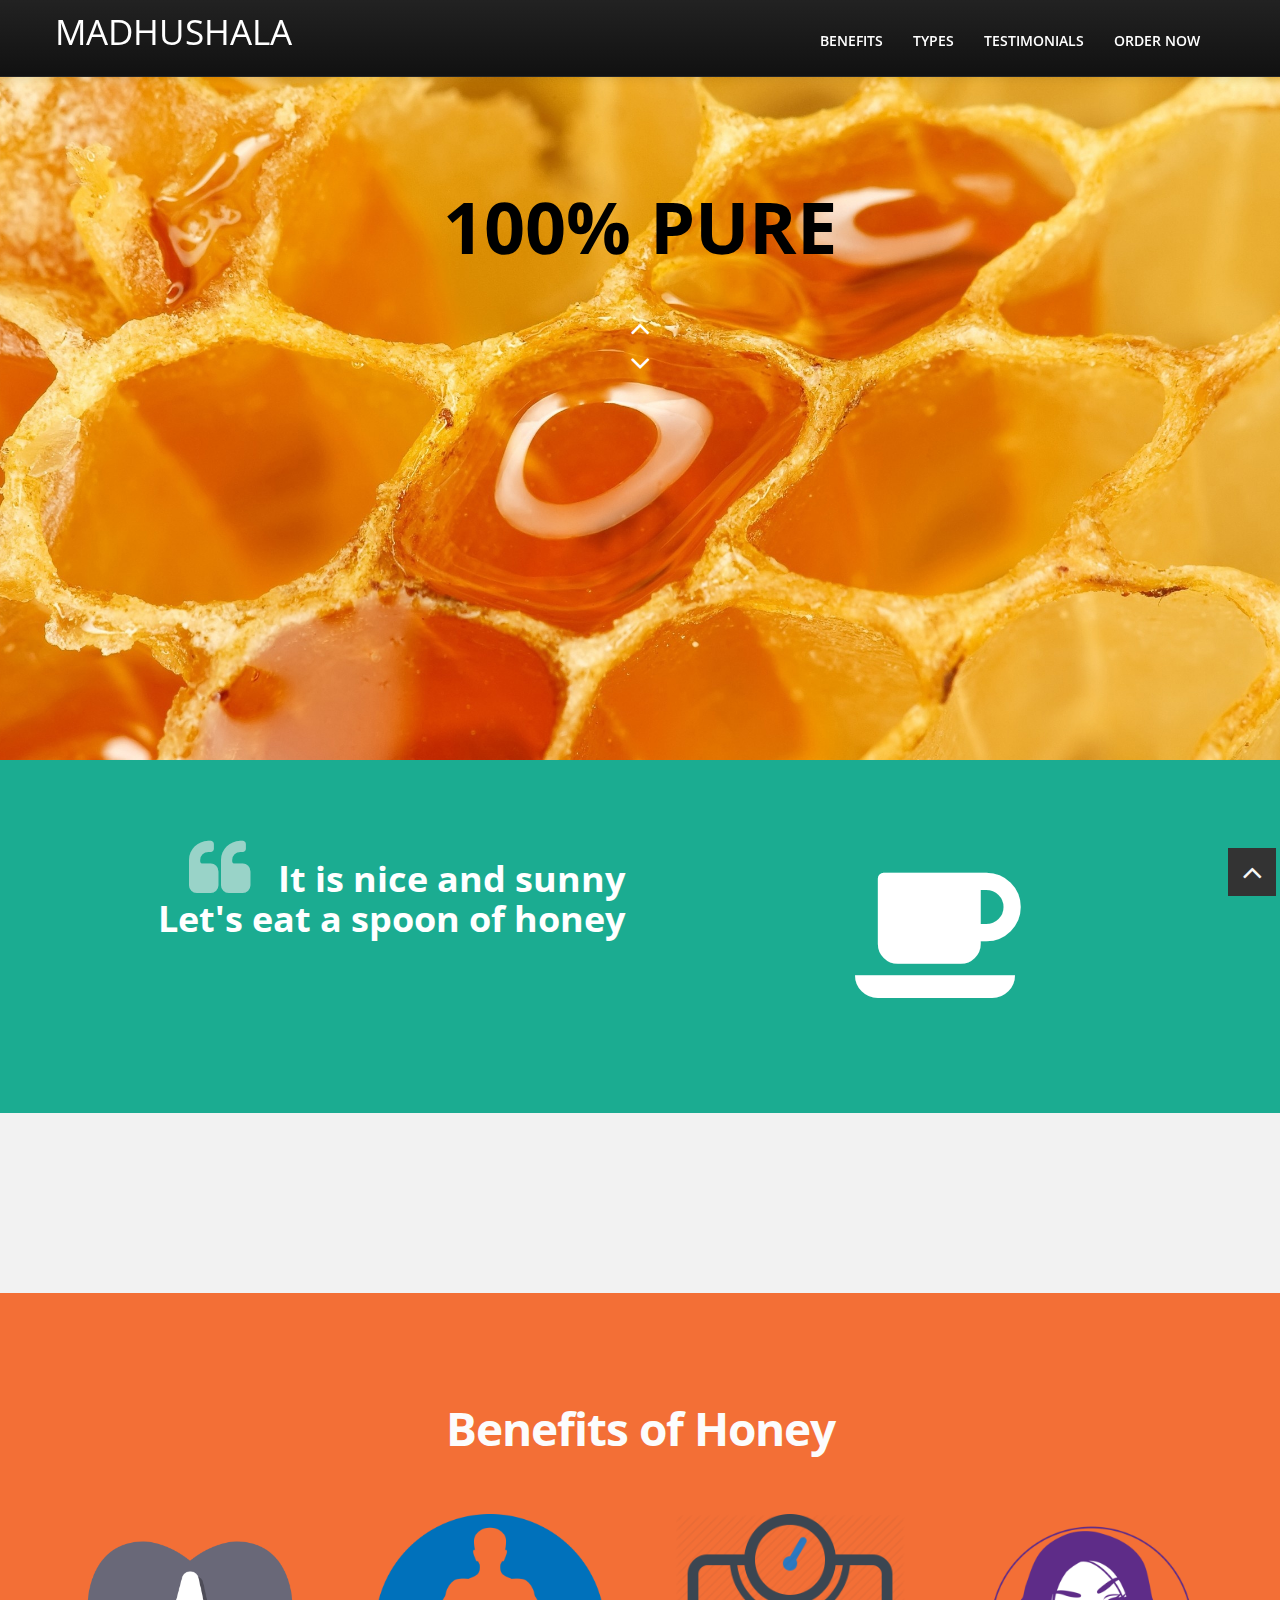
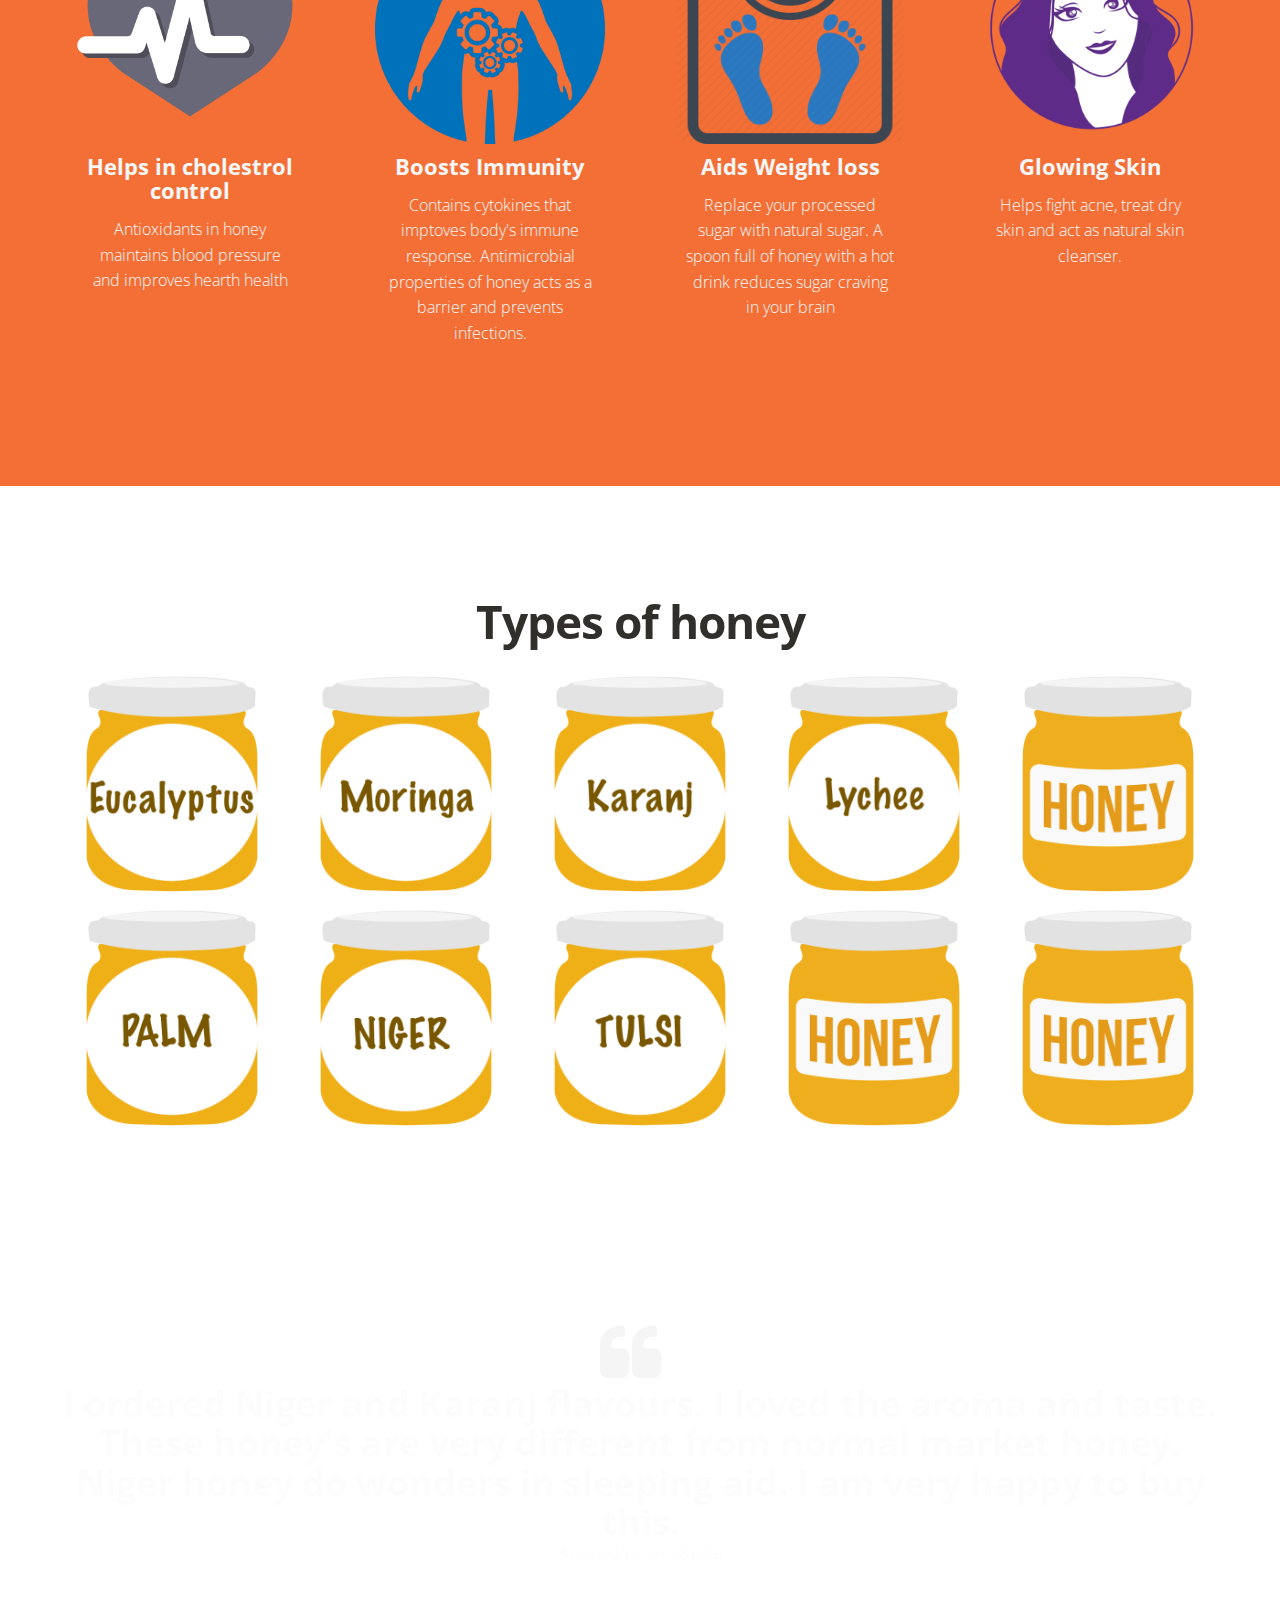
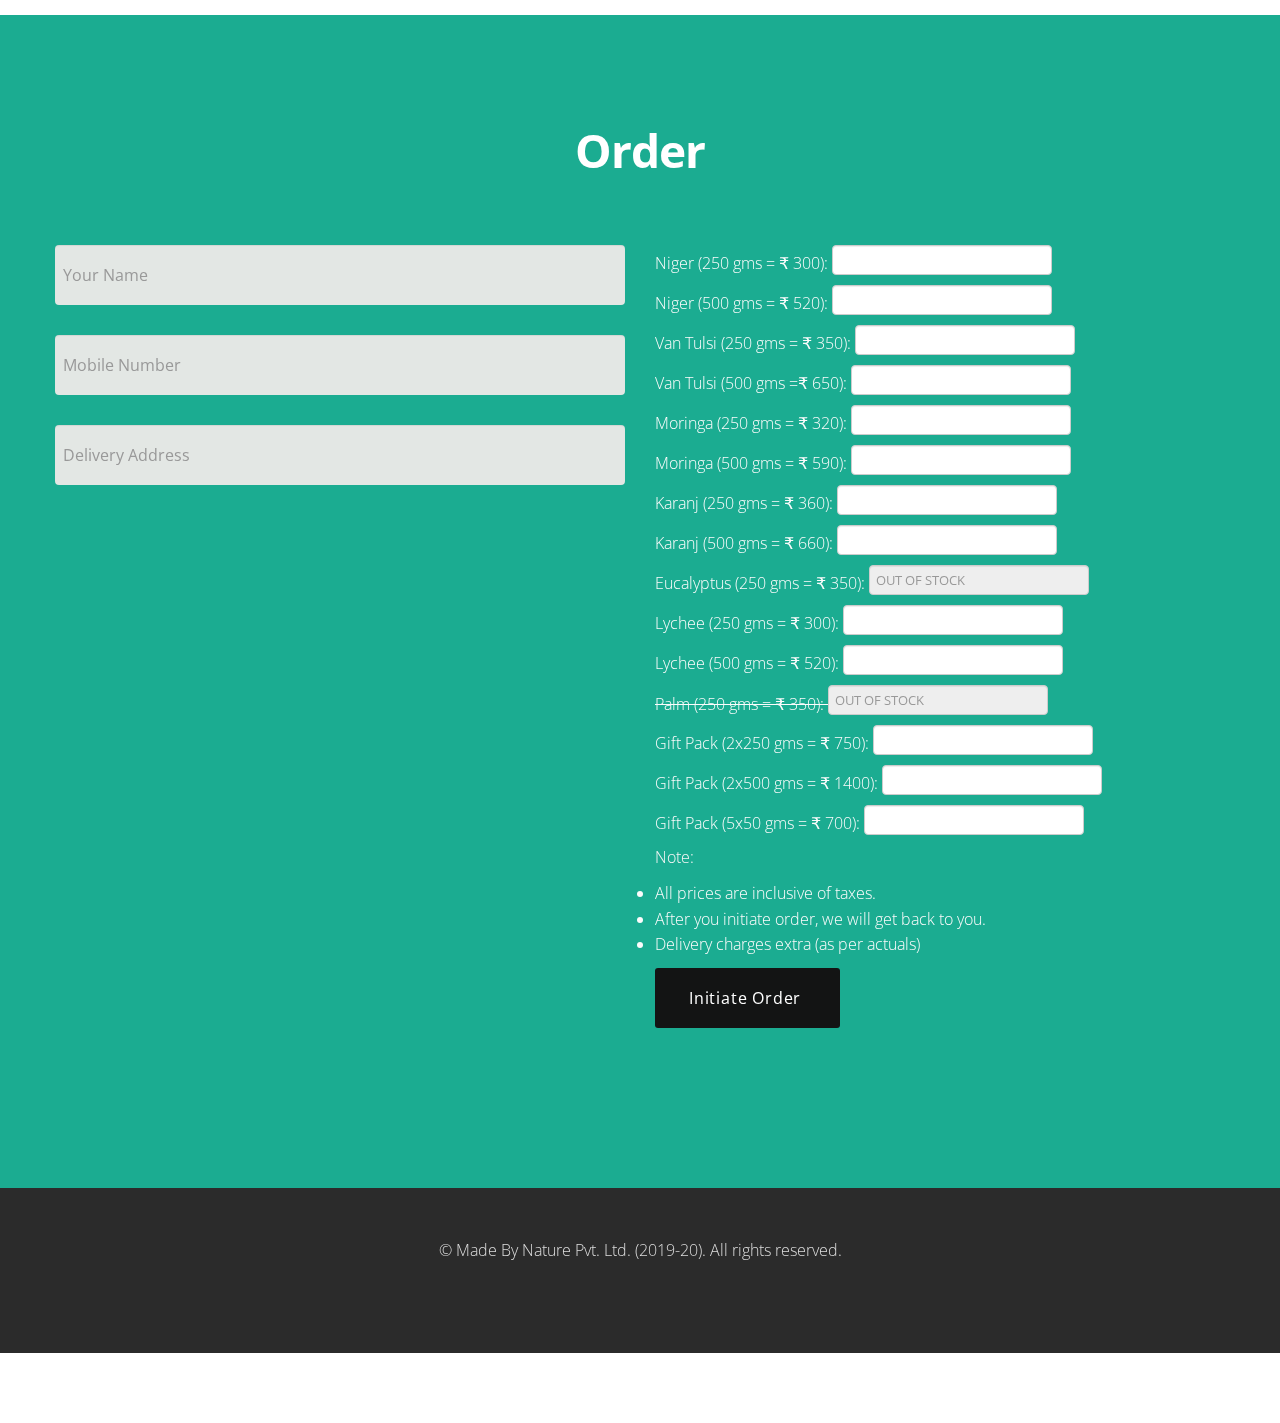
==== index.html @ 705b21b1 "Added some changes" ====
<!DOCTYPE HTML>
<html lang="en">

<head>
	<meta charset="utf-8">
	<title>Madhushala </title>
	<meta name="viewport" content="width=device-width, initial-scale=1.0">
	<meta name="description" content="">
	<meta name="author" content="">
	<link href="css/bootstrap-responsive.css" rel="stylesheet">
	<link href="css/style.css" rel="stylesheet">
	<link href="color/default.css" rel="stylesheet">
	<link rel="shortcut icon" href="img/favicon.ico">

</head>

<body>
	<!-- navbar -->
	<div class="navbar-wrapper">
		<div class="navbar navbar-inverse navbar-fixed-top">
			<div class="navbar-inner">
				<div class="container">
					<!-- Responsive navbar -->
					<a class="btn btn-navbar" data-toggle="collapse" data-target=".nav-collapse"><span class="icon-bar"></span><span class="icon-bar"></span><span class="icon-bar"></span>
				</a>
					<!-- <img src="/img/works/ecl.png"> -->
					<h1 class="brand"><a href="index.html">Madhushala</a></h1>
					<!-- navigation -->
					<nav class="pull-right nav-collapse collapse">
						<ul id="menu-main" class="nav">
							<li><a title="team" href="#about">Benefits</a></li>
							<li><a title="services" href="#works">Types </a></li>
							<li><a title="works" href="#testimonials">Testimonials</a></li>
							<li><a title="blog" href="#contact">Order Now</a></li>
							<!-- <li><a title="contact" href="#contact">Contact Us</a></li> -->
							<!-- <li><a href="page.html">Page</a></li> -->
						</ul>
					</nav>
				</div>
			</div>
		</div>
	</div>
	<!-- Header area -->
	<div id="header-wrapper" class="header-slider">
		<header class="clearfix">
			<div class="logo">
				<!-- <img src="img/favicon.ico" height="100" width="100" alt="" /> -->
			</div>
			<div class="container">
				<div class="row">
					<div class="span12">
						<div id="main-flexslider" class="flexslider">
							<ul class="slides">
								<li>
									<p class="home-slide-content" >
									<strong>100% Pure</strong></100>
									</p>
								</li>
								<li>
									<p class="home-slide-content">
										<strong> antibiotic   </strong>
									</p>
								</li>
								<li>
									<p class="home-slide-content">
										<strong>
										Raw and super Healthy
										</strong>
									</p>
								</li>
							</ul>
						</div>
						<!-- end slider -->
					</div>
				</div>
			</div>
		</header>
	</div>
	<!-- spacer section -->
	<section class="spacer green">
		<div class="container">
			<div class="row">
				<div class="span6 alignright flyLeft">
					<blockquote class="large">
						It is nice and sunny<br>  Let's eat a spoon of honey 
					</blockquote>
				</div>
				<div class="span6 aligncenter flyRight">
					<i class="icon-coffee icon-10x"></i>
				</div>
			</div>
		</div>
	</section>
	<!-- end spacer section -->
	<!-- section: team -->
	<section id="about" class="section">
		<div class="container">
			
			
			
			<!-- <h4>Who We Are</h4>
			<div class="row">
				<div class="span4 offset1">
					<div>
						<h2>We live with <strong>creativity</strong></h2>
						<p>
							Li Europan lingues es membres del sam familie. Lor separat existentie es un myth. Por scientie, musica, sport etc, litot Europa usa li sam vocabular. Li lingues differe solmen in li grammatica, li pronunciation e li plu commun vocabules. Omnicos directe
							al desirabilite de un nov lingua franca: On refusa continuar payar custosi traductores.
						</p>
					</div>
				</div>
				<div class="span6">
					<div class="aligncenter">
						<img src="img/icons/creativity.png" alt="" />
					</div>
				</div>
			</div>

 -->






			<!-- <div class="row">
				<div class="span2 offset1 flyIn">
					<div class="people">
						<img class="team-thumb img-circle" src="img/team/img-1.jpg" alt="" />
						<h3>John Doe</h3>
						<p>
							Art director
						</p>
					</div>
				</div>
				<div class="span2 flyIn">
					<div class="people">
						<img class="team-thumb img-circle" src="img/team/img-2.jpg" alt="" />
						<h3>Mike Doe</h3>
						<p>
							Web developer
						</p>
					</div>
				</div>
				<div class="span2 flyIn">
					<div class="people">
						<img class="team-thumb img-circle" src="img/team/img-3.jpg" alt="" />
						<h3>Neil Doe</h3>
						<p>
							Web designer
						</p>
					</div>
				</div>
				<div class="span2 flyIn">
					<div class="people">
						<img class="team-thumb img-circle" src="img/team/img-4.jpg" alt="" />
						<h3>Mark Joe</h3>
						<p>
							UI designer
						</p>
					</div>
				</div>
				<div class="span2 flyIn">
					<div class="people">
						<img class="team-thumb img-circle" src="img/team/img-5.jpg" alt="" />
						<h3>Stephen B</h3>
						<p>
							Digital imaging
						</p>
					</div>
				</div>
			</div>
		</div> -->



		<!-- /.container -->
	</section>




	<!-- end section: team 
	<!-- section: services -->
	<section id="services" class="section orange">
		<div class="container">
			<h4>Benefits of Honey </h4> 
			<div class="row">
				<div class="span3 animated-fast flyIn"> 
					<div class="service-box">
						<img src="img/icons/laptop.png" alt="" />
						<h2>Helps in cholestrol control </h2>
						<p>
							Antioxidants in honey maintains blood pressure and improves hearth health
						</p>
					</div>
				</div>
				<div class="span3 animated flyIn">
					<div class="service-box">
						<img src="img/icons/lab.png" alt="" />
						<h2>Boosts Immunity </h2>
						<p>
							Contains cytokines that imptoves body's immune response. 
							Antimicrobial properties of honey acts as a barrier and prevents infections.
							
						</p>
					</div>
				</div>
				<div class="span3 animated-fast flyIn">
					<div class="service-box">
						<img src="img/icons/camera.png" alt="" />
						<h2>Aids Weight loss </h2>
						<p>
							Replace your processed sugar with natural sugar. A spoon full of honey with 
							a hot drink reduces sugar craving in your brain
						</p>
					</div>
				</div>
				<div class="span3 animated-slow flyIn">
					<div class="service-box">
						<img src="img/icons/basket.png" alt="" />
						<h2>Glowing Skin </h2>
						<p>
							Helps fight acne, treat dry skin and act as natural skin cleanser.
						
						</p>
					</div>
				</div>
			</div>
		</div>
	</section> 


	<!-- end section: services -->
	<!-- section: works -->
	
	
	
	
	<section id="works" class="section">
		<div class="container clearfix">
			<h4>Types of honey </h4>
			<!-- portfolio filter -->
			<!-- <div class="row">
				<div id="filters" class="span12">
					<ul class="clearfix">
						<li>
							<a href="#" data-filter="*" class="active">
								<h5>All</h5>
							</a>
						</li>
						<li>
							<a href="#" data-filter=".web">
								<h5>Web</h5>
							</a>
						</li>
						<li>
							<a href="#" data-filter=".print">
								<h5>Print</h5>
							</a>
						</li>
						<li>
							<a href="#" data-filter=".design">
								<h5>Design</h5>
							</a>
						</li>
						<li>
							<a href="#" data-filter=".photography">
								<h5>Photography</h5>
							</a>
						</li>
					</ul>
				</div> -->
				<!-- END PORTFOLIO FILTERING -->
			<!-- </div> -->
			
			
			
			
			
			
			<div class="row">
				<div class="span12">
					<div id="portfolio-wrap">
						<!-- portfolio item -->
						<div class="portfolio-item grid print photography">
							<div class="portfolio">
								<a href="img/works/eucalyptus.jpg" data-pretty="prettyPhoto[gallery1]" class="portfolio-image">
						<img src="img/works/ecl.png" alt="" />
						<div class="portfolio-overlay">
							<div class="thumb-info">
								<h5>Eucalyptus <br>250 gms = &#x20B9; 350<br> 500 gms = &#x20B9; 640</h5>
								<i class="icon-plus icon-2x"></i>
							</div>
						</div>
						</a>
							</div>
						</div>
						<!-- end portfolio item -->
						<!-- portfolio item -->
						<div class="portfolio-item grid print design web">
							<div class="portfolio">
								<a href="img/works/moringa.jpg" data-pretty="prettyPhoto[gallery1]" class="portfolio-image">
						<img src="img/works/mor.png" alt="" />
						<div class="portfolio-overlay">
							<div class="thumb-info">
								<h5>Moringa<br>(Drumstick)<br>250 gms = &#x20B9; 320<br> 500 gms = &#x20B9; 590</h5>
								<i class="icon-plus icon-2x"></i>
							</div>
						</div>
						</a>
							</div>
						</div>
						<!-- end portfolio item -->
						<!-- portfolio item -->
						<div class="portfolio-item grid print design">
							<div class="portfolio">
								<a href="img/works/karanj.jpg" data-pretty="prettyPhoto[gallery1]" class="portfolio-images">
						<img src="img/works/karanj.png" alt="" />
						<div class="portfolio-overlay">
							<div class="thumb-info">
								<h5>Karanj<br>(Wild Flower)<br>250 gms = &#x20B9; 360<br> 500 gms = &#x20B9; 660</h5>
								<i class="icon-plus icon-2x"></i>
							</div>
						</div>
						</a>
							</div>
						</div>
						<!-- end portfolio item -->
						<!-- portfolio item -->
						<div class="portfolio-item grid photography web">
							<div class="portfolio">
								<a href="img/works/lyche.png" data-pretty="prettyPhoto[gallery1]" class="portfolio-image">
						<img src="img/works/lyche.png" alt="" />
						<div class="portfolio-overlay">
							<div class="thumb-info">
								<h5>Lychee<br>250 gms = &#x20B9; 300<br> 500 gms = &#x20B9; 520</h5>
								<i class="icon-plus icon-2x"></i>
							</div>
						</div>
						</a>
							</div>
						</div>
						<!-- end portfolio item -->
						<!-- portfolio item -->
						<div class="portfolio-item grid photography web">
							<div class="portfolio">
								<a href="img/works/10.jpg" data-pretty="prettyPhoto[gallery1]" class="portfolio-image">
						<img src="img/works/10.jpg" alt="" />
						<div class="portfolio-overlay">
							<div class="thumb-info">
								<h5>2x250 gms <br/> Gift pack <br>&#x20B9; 750</h5>
								<i class="icon-plus icon-2x"></i>
							</div>
						</div>
						</a>
							</div>
						</div>
						<!-- end portfolio item -->
						<!-- portfolio item -->
						<div class="portfolio-item grid photography web">
							<div class="portfolio">
								<a href="img/works/palm.jpg" data-pretty="prettyPhoto[gallery1]" class="portfolio-image">
						<img src="img/works/palm.png" alt=""  height="200" width="300"/>
						<div class="portfolio-overlay">
							<div class="thumb-info">
								<h5>Palm<br>250 gms = &#x20B9; 350<br> 500 gms = &#x20B9; 650</h5>
								<i class="icon-plus icon-2x"></i>
							</div>
						</div>
						</a>
							</div>
						</div>
						<!-- end portfolio item -->
						<!-- portfolio item -->
						<div class="portfolio-item grid photography web">
							<div class="portfolio">
								<a href="img/works/niger.jpg" data-pretty="prettyPhoto[gallery1]" class="portfolio-image">
						<img src="img/works/niger.png" alt="" />
						<div class="portfolio-overlay">
							<div class="thumb-info">
								<h5>Niger <br>250 gms = &#x20B9; 300<br> 500 gms = &#x20B9; 520</h5>
								<i class="icon-plus icon-2x"></i>
							</div>
						</div>
						</a>
							</div>
						</div>
						<!-- end portfolio item -->
						<!-- portfolio item -->
						<div class="portfolio-item grid photography">
							<div class="portfolio">
								<a href="img/works/tulsi.png" data-pretty="prettyPhoto[gallery1]" class="portfolio-image">
						<img src="img/works/tulsi.png" alt="" />
						<div class="portfolio-overlay">
							<div class="thumb-info">
								<h5>Van Tulsi<br>250 gms = &#x20B9; 350<br> 500 gms = &#x20B9; 650</h5>
								<i class="icon-plus icon-2x"></i>
							</div>
						</div>
						</a>
							</div>
						</div>
						
						<!-- end portfolio item -->
						<!-- portfolio item -->
						<div class="portfolio-item grid photography web">
							<div class="portfolio">
								<a href="img/works/10.jpg" data-pretty="prettyPhoto[gallery1]" class="portfolio-image">
						<img src="img/works/10.jpg" alt="" />
						<div class="portfolio-overlay">
							<div class="thumb-info">
								<h5>2x500 gms <br/> Gift pack<br>250 gms = &#x20B9; 1400</h5>
								<i class="icon-plus icon-2x"></i>
							</div>
						</div>
						</a>
							</div>
						</div>





						<!-- end portfolio item -->
						<!-- portfolio item -->
						<div class="portfolio-item grid design web">
							<div class="portfolio">
								<a href="img/works/10.jpg" data-pretty="prettyPhoto[gallery1]" class="portfolio-image">
						<img src="img/works/10.jpg" alt="" />
						<div class="portfolio-overlay">
							<div class="thumb-info">
								<h5>5x50 gms <br/> Gift pack<br>250 gms = &#x20B9; 700</h5>
								<i class="icon-plus icon-2x"></i>
							</div>
						</div>
						</a>
							</div>
						</div>
						<!-- end portfolio item -->
					</div>
				</div>
			</div>
		</div>
	</section>
	<!-- spacer section -->
	
	<section class="spacer bg3">
		<section id="testimonials">
		<div class="container">
			<div class="row">
				<div class="span12 aligncenter flyLeft">
					<blockquote class="large">
						<p class="home-slide-content"></p>
						I ordered Niger and Karanj flavours. I loved the aroma and taste. These honey's are very different from normal market honey. Niger honey do wonders in sleeping aid. I am very happy to buy this.
						<p class="home-slide-content">
						Anuradha Sengupta
						</p>
					</blockquote>
					
				</div>
				<div class="span12 aligncenter flyRight">
					<!-- <i class="icon-rocket icon-10x"></i> -->
				</div>
			</div>
		</div>
	</section>
	<!-- end spacer section -->
	<!-- section: blog -->








	<!-- <section id="blog" class="section">
		<div class="container">
			<h4>Our Blog</h4> -->
			<!-- Three columns -->
			<!-- <div class="row">
				<div class="span3">
					<div class="home-post">
						<div class="post-image">
							<img class="max-img" src="img/blog/img1.jpg" alt="" />
						</div>
						<div class="post-meta">
							<i class="icon-file icon-2x"></i>
							<span class="date">June 19, 2013</span>
							<span class="tags"><a href="#">Design</a>, <a href="#">Blog</a></span>
						</div>
						<div class="entry-content">
							<h5><strong><a href="#">New design trends</a></strong></h5>
							<p>
								Lorem Ipsum is simply dummy text of the printing and typesetting industry. &hellip;
							</p>
							<a href="#" class="more">Read more</a>
						</div>
					</div>
				</div>
				<div class="span3">
					<div class="home-post">
						<div class="post-image">
							<img class="max-img" src="img/blog/img2.jpg" alt="" />
						</div>
						<div class="post-meta">
							<i class="icon-file icon-2x"></i>
							<span class="date">June 19, 2013</span>
							<span class="tags"><a href="#">Design</a>, <a href="#">News</a></span>
						</div>
						<div class="entry-content">
							<h5><strong><a href="#">Retro is great</a></strong></h5>
							<p>
								Lorem Ipsum is simply dummy text of the printing and typesetting industry. &hellip;
							</p>
							<a href="#" class="more">Read more</a>
						</div>
					</div>
				</div>
				<div class="span3">
					<div class="home-post">
						<div class="post-image">
							<img class="max-img" src="img/blog/img3.jpg" alt="" />
						</div>
						<div class="post-meta">
							<i class="icon-file icon-2x"></i>
							<span class="date">June 22, 2013</span>
							<span class="tags"><a href="#">Design</a>, <a href="#">Tips</a></span>
						</div>
						<div class="entry-content">
							<h5><strong><a href="#">Isometric mockup</a></strong></h5>
							<p>
								Lorem Ipsum is simply dummy text of the printing and typesetting industry. &hellip;
							</p>
							<a href="#" class="more">Read more</a>
						</div>
					</div>
				</div>
				<div class="span3">
					<div class="home-post">
						<div class="post-image">
							<img class="max-img" src="img/blog/img4.jpg" alt="" />
						</div>
						<div class="post-meta">
							<i class="icon-file icon-2x"></i>
							<span class="date">June 27, 2013</span>
							<span class="tags"><a href="#">News</a>, <a href="#">Tutorial</a></span>
						</div>
						<div class="entry-content">
							<h5><strong><a href="#">Free icon set</a></strong></h5>
							<p>
								Lorem Ipsum is simply dummy text of the printing and typesetting industry. &hellip;
							</p>
							<a href="#" class="more">Read more</a>
						</div>
					</div>
				</div>
			</div>
			<div class="blankdivider30"></div>
			<div class="aligncenter">
				<a href="#" class="btn btn-large btn-theme">More blog post</a>
			</div>
		</div>
	</section>
 -->













	
	<!-- end spacer section -->
	<!-- section: contact -->
	<section id="contact" class="section green">
		<div class="container">
			<h4>Order   </h4>
			<p>
				
			</p>
			<div class="blankdivider30">
			</div>
			<div class="row">
				<div class="span12">
					<div class="cform" id="contact-form">
						<div id="sendmessage">Your message has been sent. Thank you!</div>
						<div id="errormessage"></div>
						<form action="/thanks.html" method="post" data-netlify="true" class="contactForm ">
							<div class="row">
								<div class="span6">
									<div class="field your-name form-group">
										<input type="text" name="name" class="form-control" id="name" placeholder="Your Name" data-rule="minlen:4" data-msg="Please enter at least 4 chars" />
										<div class="validation"></div>
									</div>
									<div class="field your-email form-group">
										<input type="text" class="form-control" name="mobile" id="mobile" placeholder="Mobile Number" data-rule="number" data-msg="Please enter a valid  phone number" maxlength="10" minlength="10"/>
										<div class="validation"></div>
									</div>
									<div class="field subject form-group">
										<input type="text" class="form-control" name="address" id="subject" placeholder="Delivery Address " data-rule="minlen:4" data-msg="Please enter at least 8 chars of subject" />
										<!-- <input type="number" max="3" min="0" value="0" width="10px" height="10px"> -->
										<div class="validation"></div>
									</div>
								</div>


								<div class="span6">
									<div class="field message form-group">
											Niger (250 gms = &#x20B9; 300): <input type="number" size="4" name="Niger 300 Grams " min="1" max="5"> &nbsp;&nbsp;&nbsp;&nbsp; 
											
											<br>
											Niger (500 gms = &#x20B9; 520): <input type="number" size="4" min="1" max="5" name="Niger 500 Grams">
											<br>
											Van Tulsi (250 gms = &#x20B9; 350): <input type="number" size="4" min="1" max="5" name="Tulsi 250 Gram"> &nbsp;&nbsp;&nbsp;&nbsp; 
											<br>
											Van Tulsi (500 gms =&#x20B9; 650): <input type="number" size="4" min="1" max="5" name="Tulsi 500 Gram ">
											<br>
											Moringa (250 gms = &#x20B9; 320): <input type="number" size="4" min="1" max="5" name="Moringa 250 Gram "> &nbsp;&nbsp;&nbsp;&nbsp; 
											<br>
											Moringa (500 gms = &#x20B9; 590): <input type="number" size="4" min="1" max="5" name="Moringa 500 grams ">
											<br>
											Karanj (250 gms = &#x20B9; 360): <input type="number" size="4" min="1" max="5" name="Karanj 250 grams"> &nbsp;&nbsp;&nbsp;&nbsp; 
											<br>
											Karanj (500 gms = &#x20B9; 660): <input type="number" size="4" min="1" max="5" name="Karanj 500 Grams ">
											<br>
											Eucalyptus (250 gms = &#x20B9; 350): <input type="number" size="4"disabled placeholder="OUT OF STOCK" min="1" max="5>   &nbsp;&nbsp;&nbsp;&nbsp; 
											<br>
											Eucalyptus (500 gms = &#x20B9; 650): <input type="number" size="4" min="1" max="5" name="Eucalyptus 500 grams">
											<br>
											Lychee (250 gms = &#x20B9; 300): <input type="number" size="4"min="1" max="5" name="Lychee 250 grams "> &nbsp;&nbsp;&nbsp;&nbsp; 
											<br>
											Lychee (500 gms = &#x20B9; 520): <input type="number" size="4"min="1" max="5" name="Lychee 500 Grams ">
											<br>
											<s>Palm (250 gms = &#x20B9; 350): <input type="number" size="4" disabled placeholder="OUT OF STOCK" min="1" max="5> &nbsp;&nbsp;&nbsp;&nbsp; 
											<br>
											Palm (500 gms = &#x20B9; 650): <input type="number" size="4" disabled placeholder="OUT OF STOCK" min="1" max="5> </s>
											<br>
											Mustard (250 gms = &#x20B9; 300): <input type="number" size="4" disabled placeholder="OUT OF STOCK" min="1" max="5> &nbsp;&nbsp;&nbsp;&nbsp; 
											<br>
											Mustard (500 gms = &#x20B9; 520): <input type="number" size="4" min="1" max="5" disabled placeholder="OUT OF STOCK"> </s>
											<br>
											Gift Pack (2x250 gms = &#x20B9; 750): <input type="number" size="4" min="1" max="5" name="GIFT PACK 250 X 2 "> &nbsp;&nbsp;&nbsp;&nbsp; 
											<br>
											Gift Pack (2x500 gms =  &#x20B9; 1400): <input type="number" size="4"
											min="1" max="5" name="Gift pack 2*500">
											<br>
											Gift Pack (5x50 gms = &#x20B9; 700): <input type="number" size="4" min="1" max="5" name="gift Pack 5 X 50"> 
											
										<!-- <textarea classform-control" name="message" rows="5" data-rule="required" data-msg="Please write something for us" placeholder="Message"></textarea> -->
										<!-- <div class="validation"></div> -->
									</div> 


									<P>Note: <br/><li>All prices are inclusive of taxes.</li>
									<li>After you initiate order, we will get back to you.</li>
									<li>Delivery charges extra (as per actuals)</li> </P>
									<input type="submit" value="Initiate Order " class="btn btn-theme pull-left"> 
								<!-- </div> -->
							<!-- </div> -->
						</form>
					<!-- </div> -->
				</div>
				<!-- ./span12 -->
			</div>
		</div>
	</section>
	<footer>
		<div class="container">
			<div class="row">
				<div class="span6 offset3">
					<!-- <ul class="social-networks">
						<li><a href="#"><i class="icon-circled icon-bgdark icon-instagram icon-2x"></i></a></li>
						<li><a href="#"><i class="icon-circled icon-bgdark icon-twitter icon-2x"></i></a></li>
						<li><a href="#"><i class="icon-circled icon-bgdark icon-dribbble icon-2x"></i></a></li>
						<li><a href="#"><i class="icon-circled icon-bgdark icon-pinterest icon-2x"></i></a></li>
					</ul> -->
					<p class="copyright">
						&copy; Made By Nature Pvt. Ltd. (2019-20). All rights reserved.
						<div class="credits">
							<!--
                All the links in the footer should remain intact.
                You can delete the links only if you purchased the pro version.
                Licensing information: https://bootstrapmade.com/license/
                Purchase the pro version with working PHP/AJAX contact form: https://bootstrapmade.com/buy/?theme=Maxim
              -->
							<!-- Designed by <a href="https://bootstrapmade.com/">BootstrapMade</a> -->
						</div>
					</p>
				</div>
			</div>
		</div>
		<!-- ./container -->
	</footer>
	<a href="#" class="scrollup"><i class="icon-angle-up icon-square icon-bgdark icon-2x"></i></a>
	<script src="js/jquery.js"></script>
	<script src="js/jquery.scrollTo.js"></script>
	<script src="js/jquery.nav.js"></script>
	<script src="js/jquery.localScroll.js"></script>
	<script src="js/bootstrap.js"></script>
	<script src="js/jquery.prettyPhoto.js"></script>
	<script src="js/isotope.js"></script>
	<script src="js/jquery.flexslider.js"></script>
	<script src="js/inview.js"></script>
	<script src="js/animate.js"></script>
	<script src="js/custom.js"></script>
	<script src="contactform/contactform.js"></script>

</body>

</html>
---- css/style.css ----
/*
    Theme Name: Maxim
    Theme URL: https://bootstrapmade.com/maxim-free-onepage-bootstrap-theme/
    Author: BootstrapMade.com
    Author URL: https://bootstrapmade.com
*/

/*
===========================
CONTENTS:

01 General
02 Typography
03 Non-semantic
04 Navbar
05 Page sections
06 Footer
07 Icons
08 Buttons
09 Media queries 
===========================
*/
/* Import css */
/* Google font */
@import url('https://fonts.googleapis.com/css?family=Open+Sans:300,400,600,700');
/* bootstrap */
@import url('bootstrap.css');
/* bootstrap responsive */
@import url('bootstrap-responsive.css');
/* prettyPhoto */
@import url('prettyPhoto.css');
/* flexslider */
@import url('flexslider.css');

/* font awesome */
@import url('font-awesome.css');
/* overwrite */
@import url('overwrite.css');
/* animation */
@import url('animate.css');



/* =========================================================
01. General
============================================================ */

div, article, section, header, footer, nav, li {
	position:relative;
}
.group:after {
	display:block;
	height:0;
	clear:both;
	content:".";
	visibility:hidden; /* For clearing */
}
body {
	background:#fff;
	color: #444;
	font-size: 16px;
	font-weight:300;
	font-family:'Open Sans', Arial, sans-serif;
}

body {
    padding-top: 60px; /* 60px to make the container go all the way to the bottom of the topbar */
}

::-moz-selection {
	color:#333;
}
::selection {
	color:#333;
}

/* scroll to top */
.scrollup{
    position:fixed;
	width:32px;
	height:32px;
    bottom:20px;
    right:20px;
}

a.scrollup {
	outline:0;
	text-decoration:none;
}

a.scrollup:hover,a.scrollup:active,a.scrollup:focus {
	opacity:1;
	text-decoration:none;
	-webkit-transition: all 400ms ease-out 0s;	
	   -moz-transition: all 400ms ease-out 0s;
		 -o-transition: all 400ms ease-out 0s;
		    transition: all 400ms ease-out 0s;
}
a.scrollup i:hover {
	text-decoration:none;
}

.blankdivider10 {
	height: 10px;
	display: block;
}

.blankdivider20 {
	height: 20px;
	display: block;
}
.blankdivider30 {
	height: 30px;
	display: block;
}

.row {
	margin-bottom:30px;
}

.row .row{
	margin-bottom:30px;
}

.row.nomargin {
	margin-bottom:0;
}


/*---------- forms ----------*/

input[type=text], input[type=submit], textarea {
	width: 100%;
	padding: 0.5em;
	font-size: 1em;
	margin-bottom: 1.5em;
	box-sizing: border-box;
	-moz-box-sizing: border-box;
	-webkit-box-sizing: border-box;
}


/* input[type=number ]{
	width: 100%;
	padding: 0.5em;
	font-size: 1em;
	margin-bottom: 1.5em;
	box-sizing: border-box;
	-moz-box-sizing: border-box;
	-webkit-box-sizing: border-box;
	
} */





input, button, select, textarea {
	font-family:'Open Sans', Arial, sans-serif;
}
/* =========================================================
02. Typography
============================================================ */

p {
	line-height: 1.6em;
	margin: 0 0 10px 0;
}

blockquote {
	font-size:18px;
	border:none;
	padding:0;
}

blockquote.large {
	font-size:36px;
	font-weight:700;
	line-height:1.1em;
}
blockquote.large:before {
	font-size:64px;
	font-family: FontAwesome;
	content: "\f10d";
	margin-right:20px;
}

blockquote cite 						{ display:block; font-size:12px;}
blockquote cite:before 					{ content:"\2014 \0020"; }
blockquote cite a,
blockquote cite a:visited,
blockquote cite a:visited 				{ color:#555; }

ul, ol {
	font-size: 1em; /* 16px */
	line-height: 1.5; /* 24px */
	margin: 0 0 1.5em 0;
}
body, input, textarea {
}

a {
  color: #454545;
  text-decoration: none;
}

a:hover, a:active {
	text-decoration: underline;
}
h1, h2, h3, h4, h5, h6 {
	font-weight: 400;
	color: #312f2b;
	line-height:1.1em;
	font-family:'Open Sans', Arial, sans-serif;
}
h1 {
	font-size: 36px;
	margin-bottom:20px;
}
h2 {
	font-size: 30px;
	margin-bottom:20px;
}
h3 {
	font-size: 26px;
	margin-bottom:20px;
}
h4 {
	font-size: 22px;
	margin-bottom:20px;
}
h5 {
	font-size: 18px;
	margin-bottom:15px;
}
h6 {
	font-size: 16px;
	margin-bottom:10px;
}
strong {
	font-weight:700;
	font-family: 'Open Sans', sans-serif;
	color: black;
}
small {
	font-size: 0.75em; /* 12px */
	line-height: 2; /* 24px */
	margin-top: 2em;
	margin-bottom: 0em;
}
em {
	font-style: normal;
	font-family: 'Open Sans';
}
.muted {
	color: #A5A5A2;
}
.impressed {
	text-shadow:
 -1px -1px 0 rgba(0, 0, 0, 0.5), /* shadow */  1px 1px 0 rgba(255, 255, 255, 0.9); /* highlight */
}

h2.pagetitle {
	color:#fff;
	font-size:46px;
}

/* =========================================================
03. Misc
============================================================ */

.hide-text {
	text-indent: 100%;
	white-space: nowrap;
	overflow: hidden;
	font-size: 1em;
}
.alignright {
	text-align: right;
}
.alignleft {
	text-align: left;
}
.aligncenter {
	text-align: center;
}
.medium {
	font-weight: normal;
}

/* =========================================================
04. Navigation
============================================================ */

.navbar-fixed-top .container {
/* Uncomment to make nav expand full width */
 /*	width: auto; */
}
.navbar .brand {
	margin-left:0;
	padding: 0;
	margin-top: 1.05em;
}
.navbar .brand a {
	padding: 0;
	color: #fff;
	font-size: 1.75em;
	margin-left: 0;
	font-weight: 400;
	text-transform:uppercase;
}
.navbar .brand a:hover {
	text-decoration: none;
 transition: color .15s linear;
 -webkit-transition: color .15s linear;
 -moz-transition: color .15s linear;
}
.navbar .brand a:focus {
	outline: none;
}
.navbar-inner {
	min-height: 4.75em;
}
.navbar-inverse .navbar-inner {
	background-repeat: repeat;
	background-color: #0b333f;
}
.navbar-wrapper {
	overflow:hidden;
}
#menu-main {
	margin-top: 1.125em;
}
ul#menu-main > li > a {
	font-weight: 600;
	color: #fff;
	font-size:14px;
	text-transform:uppercase;
}
ul#menu-main > li > a:hover {
	padding: 9px 15px;
	border-radius: 3px;
	-webkit-border-radius: 3px;
	-moz-border-radius: 3px;
}
ul#menu-main > li > a:focus {
	outline:0;
}

.navbar-inverse .brand, .navbar-inverse .nav > li > a {
	text-shadow: none;
}


/* =========================================================
05. Page sections
============================================================ */

/* === section header === */

#header-wrapper {
	width: 100%;
	min-height: 600px;
	margin-top: -60px;
	padding-top:160px;
	text-align:center;
}


#header-wrapper h1 {
	color: #FFFFFF;
	font-size: 4em;
	font-weight: 400;
	margin: 1em 0;
}
#header-wrapper h2 {
	color: #fff;
	font-family: 'Open Sans', sans serif;
	font-size: 2em;
	font-weight: normal;
	margin: 0.5em 0;
	text-shadow: 1px 1px 1px #333333;
}

header .logo {
	text-align:center;
	margin-bottom:30px;
}

/* --- Header slider --- */
#header-wrapper.header-slider {
	background: #444 url(../img/bg/bg-1.jpg) no-repeat center center fixed;
	-webkit-background-size: cover;
	-moz-background-size: cover;
	-o-background-size: cover;
	background-size: cover;
}

#main-flexslider ul.slides li p {
	font-size: 72px;
	text-transform: uppercase;
	position: relative;
	margin-bottom: 0px;
	text-align: center;
	line-height: 1;
	color:#fff;
}
#main-flexslider.flexslider {
		margin:0;
		background:none;
		border:none;
	-webkit-border-radius: 0;
	-moz-border-radius: 0;
	-o-border-radius: 0;
	border-radius: 0;
	box-shadow: none;
	-webkit-box-shadow: none;
	-moz-box-shadow: none;
	-o-box-shadow: none;
}



/* --- Header subscribe form --- */

#header-wrapper input[type=text] {
	background: rgba(227, 231, 228, 1);
	font-family: 'Open Sans', sans serif;
	font-size: 1.3125em;
	border: 0;
	text-align: center;
	vertical-align: middle;
	margin-bottom:0 !important;
}
#header-wrapper input[type=text]:focus {
	background: #43413e;
	color: #eff1ef;
	transition: background 0.25 ease-in;
	-moz-transition: background 0.25 ease-in;
	-webkit-transition: background 0.25 ease-in;
}
#header-wrapper input[type=text] {
	height: 2.9em;
	width:50%;
}
#header-wrapper input[type=submit] {
	color: #fff;
	width: 185px;
	height: 2.9em;
	font-size: 1.3125em; /* 21px */
	padding:0.5em;
	letter-spacing: 0.05em;
	margin: 0;
	border: 0;
	text-transform: none;
	border-radius: 3px;
	-moz-border-radius: 3px;
	-webkit-border-radius: 3px;
}
#header-wrapper input[type=submit]:hover, #header-wrapper input[type=submit]:active {
	background: #43413e !important;
}


section.section {
	padding: 100px 0 80px;
}
section.section h4 {
	text-align: center;
	margin-bottom: 40px;
	font-size: 46px;
	font-weight: 700;
	letter-spacing: -1px;
}
section.inner {
	padding: 50px 0 50px;
}



.section.orange h4 ,.section.green h4{
	color: #fcfcfc;
}
.section.orange p,.section.green p {
	color: #f7f7f7;
}


/* === section spacer === */

section.spacer {
	padding:90px 0 70px;
	color:#fcfcfc;
}

.spacer.green,.section.green {
	background:#1bac91;
}

.spacer.green,.section.green h4 {
	color:#fff;
}

.spacer.yellow,.section.yellow  {
	background:#ffe873;
}
.spacer.orange,.section.orange {
	background:#f36f36;
}

section.spacer.bg2 {
	background: url(../img/bg/bg-2.jpg) 50% 0 no-repeat fixed;
	width:100%;
	height:auto;
	margin:0;	
}

section.spacer.bg3 {
	background: url(../img/bg/bg-3.jpg) 50% 0 no-repeat fixed;
	width:100%;
	height:auto;
	margin:0;	
}

section.spacer blockquote.large:before {
	color:#eee;
	opacity:0.6;
}

section.spacer blockquote cite {
	color:#555;
}



/* === section works === */

#works h4 {
	margin-bottom:20px;
}

#portfolio {
	padding-bottom: 0;
}
/* === portfolio filter === */

#filters {
	margin-bottom: 0px;
	text-align: center;
	display: block;
	float: none;
	z-index: 2;
	position: relative;
}
#filters ul {
	margin: 0 0 20px;
	list-style: none;
	padding: 0;
}
#filters ul li {
	display: inline-block;
}
#filters ul li a {
	display: block;
	float: left;
	padding: 2px 5px;
	color: inherit;
	margin-right: 5px;
	margin-bottom: 5px;
	font-weight: 600;
}
#filters ul li a:hover,#filters ul li a:focus {
	text-decoration:none;
	outline:0;
}
#filters ul li a h5 {
	font-size: 14px;
	padding: 5px 10px 5px;
	border: 2px solid #f2f2f2;
}

#filters ul li a:hover h5, #filters ul li a.active h5 {
	color:#fcfcfc;
}




/* === portfolio wrap - grid === */
#portfolio-wrap {
	position: relative;
	padding: 0;
	width: 100.1%;
	margin: 0 auto;
	display: block;
}
#portfolio-wrap .grid {
	margin: 0;
	overflow: hidden;
	line-height: 0;
	width: 20%;
	border:0;
	padding: 0;
}
.portfolio-item.current {
	z-index: 101;
}
.portfolio-item {
	padding: 0;
	position: relative;
	overflow: hidden;
}
.portfolio-item .portfolio-image {
	overflow: hidden;
	display: block;
	position: relative;
}
.portfolio-item .portfolio-image img {
	width: 100%;
	height: auto;
}
.portfolio .portfolio-overlay {
	width: 100%;
	height: 100%;
	top: 0;
	left: 0;
	position: absolute;
	display: block;
	z-index: 4;
	opacity: 0;
	-moz-opacity: 0;
	filter: alpha(opacity=0);
	-webkit-transition: all 0.3s ease-in-out;
	-moz-transition: all 0.3s ease-in-out;
	-o-transition: all 0.3s ease-in-out;
	-ms-transition: all 0.3s ease-in-out;
	transition: all 0.3s ease-in-out;
}
.portfolio > a, .portfolio > a:hover {
	color: #ffffff;
}
.portfolio-item .portfolio > a:hover > .portfolio-overlay {
	opacity: 1;
	-moz-opacity: 1;
	filter: alpha(opacity=100);
}
.portfolio > a img {
	-webkit-transition: all 0.3s ease-in-out;
	-moz-transition: all 0.3s ease-in-out;
	-o-transition: all 0.3s ease-in-out;
	-ms-transition: all 0.3s ease-in-out;
	transition: all 0.3s ease-in-out;
}
.portfolio > a:hover img {
	-webkit-transition: all 0.3s ease-in-out;
	-moz-transition: all 0.3s ease-in-out;
	-o-transition: all 0.3s ease-in-out;
	-ms-transition: all 0.3s ease-in-out;
	transition: all 0.3s ease-in-out;
}
.portfolio .thumb-info {
	position: absolute;
	width: 100%;
	height: 100%;
	opacity: 0;
	-moz-opacity: 0;
	filter: alpha(opacity=0);
	-webkit-transition: all 0.3s ease-in-out;
	-moz-transition: all 0.3s ease-in-out;
	-o-transition: all 0.3s ease-in-out;
	-ms-transition: all 0.3s ease-in-out;
	transition: all 0.3s ease-in-out;
}
.portfolio a:hover .portfolio-overlay .thumb-info {
	opacity: 1;
	-moz-opacity: 1;
	filter: alpha(opacity=100);
}
.portfolio-overlay .thumb-info i {
	top: 50%;
}
.portfolio-overlay .thumb-info h5 {
	top: 20%;
	font-size: 18px;
}
.portfolio-overlay .thumb-info p {
	top: 50%;
	font-size: 13px;
}
.portfolio-overlay .thumb-info h5 {
	color: #ffffff;
	width: 100%;
	position: absolute;
	text-align: center;
}
.portfolio-overlay .thumb-info p {
	color: #ffffff;
	width: 100%;
	position: absolute;
	text-align: center;
	font-weight: bold;
}
.portfolio-overlay .thumb-info i {
	color: #ffffff;
	width: 100%;
	position: absolute;
	text-align: center;
	display: block;
}
/* === Isotope CSS3 transitions === */

.isotope, .isotope .isotope-item {
	-webkit-transition-duration: 0.8s;
	-moz-transition-duration: 0.8s;
	-ms-transition-duration: 0.8s;
	-o-transition-duration: 0.8s;
	transition-duration: 0.8s;
}
.isotope {
	-webkit-transition-property: height, width;
	-moz-transition-property: height, width;
	-ms-transition-property: height, width;
	-o-transition-property: height, width;
	transition-property: height, width;
}
.isotope .isotope-item {
	-webkit-transition-property: -webkit-transform, opacity;
	-moz-transition-property: -moz-transform, opacity;
	-ms-transition-property: -ms-transform, opacity;
	-o-transition-property: -o-transform, opacity;
	transition-property: transform, opacity;
}
/**** disabling Isotope CSS3 transitions ****/

.isotope.no-transition, .isotope.no-transition .isotope-item, .isotope .isotope-item.no-transition {
	-webkit-transition-duration: 0s;
	-moz-transition-duration: 0s;
	-ms-transition-duration: 0s;
	-o-transition-duration: 0s;
	transition-duration: 0s;
}


/* === section services === */

section#services h2 {
	font-size: 22px;
	margin-bottom: 15px;
	margin-top: 10px;
	text-align:center;
}
section#services p {
	margin:10px;
}


section#services .service-box {
	text-align: center;
	padding: 20px;
	-webkit-transition: all 0.3s ease-in-out;
	-moz-transition: all 0.3s ease-in-out;
	-o-transition: all 0.3s ease-in-out;
	-ms-transition: all 0.3s ease-in-out;
	transition: all 0.3s ease-in-out;
}
section#services .span3:hover {
	background:#e3e3e3;
}

section#services .service-box h2 {
	color: #f7f7f7;
	font-weight: 700;
}

section#services.section.orange .service-box:hover {
	background:#f36518;
}


/* === section blog === */

section#blog {
	background: #f2f2f2;
}

.home-post {
	background:#fff;
	
}

.home-post:hover {
	box-shadow: 0 0 16px rgba(0, 0, 0, 0.3);
	-moz-box-shadow: 0 0 16px rgba(0, 0, 0, 0.3);
	-webkit-box-shadow: 0 0 16px rgba(0, 0, 0, 0.3);
	-webkit-transition: all 0.4s ease-in-out;
	-moz-transition: all 0.4s ease-in-out;
	-o-transition: all 0.4s ease-in-out;
	-ms-transition: all 0.4s ease-in-out;
	transition: all 0.4s ease-in-out;
}


.home-post .entry-content {
	padding:20px;
}
.home-post .entry-content h5 a {
	font-size:22px;
}
.home-post .entry-content h5 a:hover {
	color:#312f2b;
	text-decoration:none;
}
.home-post .entry-content a.more {
	font-size:13px;
}
.home-post .post-meta {
	padding:20px;
	overflow:hidden;
	color:#fcfcfc;
}
.home-post .post-meta i {
	float:left;
	margin-right:20px;
}
.home-post .post-meta span {
	margin-top:10px;
}
.home-post .post-meta span.date {
	font-weight:700;
	font-size:13px;
	float:left;
}
.home-post .post-meta span.tags {
	font-weight:700;
	font-size:13px;
	float:right;
	color:#ddd;
}
.home-post .post-meta span.tags a {
	color:#fcfcfc;
}



/* === section about === */

section#about {
	background:#f2f2f2;
}

.people {
	text-align:center;
}

.people h3 {
	margin-bottom:10px;
	font-weight:700;
	letter-spacing:-1px;
}

.team-thumb {
	margin-top: 26px;
	text-align:center;
}

/* (spacer) latest tweet */
#tweet{
	text-align:center;
	margin:20px 0 0;
	font-size:20px;
	color:#fff;
}

#tweet ul{
	float:left;
	width:100%;
	text-align:center;
	list-style:none;
	margin:0;
	padding:0;
}

#tweet ul li{
	display: inline-block;
	list-style:none;
	margin:0 0 20px;
	padding:0 0 0 34px;
	font-size:20px;
	line-height:1.5em;
}

#tweet ul li:before {
	font-family: 'FontAwesome';
	speak: none;
	font-style: normal;
	font-weight: normal;
	font-variant: normal;
	text-transform: none;
	line-height: 1;
	-webkit-font-smoothing: antialiased;
	content: "\f099";
	margin-right:20px;
}

/* === Contact section === */


/* Contact Form */

.validation {
    color: red;
    display:none;
    margin: 0 0 20px;
    font-weight:400;
    font-size:13px;
}

#sendmessage {
    color: green;
    border:1px solid green;
    display:none;
    text-align:center;
    padding:15px;
    font-weight:600;
    margin-bottom:15px;
    background: #fff;
}

#errormessage {
    color: red;
    display:none;
    border:1px solid red;
    text-align:center;
    padding:15px;
    font-weight:600;
    margin-bottom:15px;
    background: #fff;
}

#sendmessage.show, #errormessage.show, .show {
	display:block;
}

#contact-form {
	position: relative;
	z-index: 999;
}

#contact-form input[type=text], .contactForm textarea {
	background: rgba(227, 231, 228, 1);
	font-family: 'Open Sans', sans serif;
	border: 0;
	font-size:16px;
	text-align: left;
	vertical-align: middle;
}

.contactForm textarea {
	height: 156px;
}

#contact-form input[type=text]:focus, .contactForm textarea:focus {
	background: #fff;
	color: #555;
	box-shadow: none;
	-moz-box-shadow: none;
	-webkit-box-shadow: none;
	transition: background 0.25 ease-in;
	-moz-transition: background 0.25 ease-in;
	-webkit-transition: background 0.25 ease-in;
}
#contact-form input[type=text] {
	height: 60px;
	margin-bottom:30px;
}
#contact-form input[type=submit] {
	color: #fff;
	width: 185px;
	height: 60px;
	text-shadow: none;
	font-size: 16px;
	padding:0.5em;
	letter-spacing: 0.05em;
	margin: 0 0 20px 0;
	display: block;
	border: 0;
	text-transform: none;
	border-radius: 3px;
	-moz-border-radius: 3px;
	-webkit-border-radius: 3px;
	box-shadow: none;
	-moz-box-shadow: none;
	-webkit-box-shadow: none;
}
#contact-form input[type=submit]:hover, #contact-form input[type=submit]:active {
	background: #43413e !important;
}
#contact-form textarea {
	padding-top: 1em;
}
div.cform-response-output {
	max-width: 60%;
	text-align: center;
	margin-left: 40% !important;
	margin-top: 0.5em !important;
	padding: 0.5em !important;
	border-radius: 4px;
	-moz-border-radius: 4px;
	-webkit-border-radius: 4px;
}
.cform-not-valid-tip {
	color: #888;
	border: 1px dotted #ad3729 !important;
	width: 100% !important;
	left: 0 !important;
	padding: 0.5em !important;
	font-family: 'Open Sans', sans-serif;
	box-sizing: border-box;
	-moz-box-sizing: border-box;
	-webkit-box-sizing: border-box;
	border-radius: 4px;
	-moz-border-radius: 4px;
	-webkit-border-radius: 4px;
}



/* =========================================================
06. Footer
============================================================ */

footer {
	background: #2b2b2b;
	text-align: center;
	color: #ddd;
	padding:50px 0 50px;
}

footer a {
    color: #ddd;
}

footer a:hover {
    color: #fff;
}

footer ul.social-networks {
	list-style:none;
}

footer ul.social-networks li {
	display:inline;
}

footer ul.social-networks li i {
	display:inline-block;
}

footer ul.social-networks li a {
	color: #5e5e5e;
	margin: 0 5px;
}

footer ul.social-networks li a:hover {
	text-decoration:none;
	-webkit-transition: all 0.4s ease-in-out;
	-moz-transition: all 0.4s ease-in-out;
	-o-transition: all 0.4s ease-in-out;
	-ms-transition: all 0.4s ease-in-out;
	transition: all 0.4s ease-in-out;
}

footer ul.social-networks li i.icon-bgdark {
	background:#414141;
	color: #656565;
}


footer ul.social-networks li a i.icon-instagram:hover {
	background: #ba7b3d;
	color: #fff;
}

footer ul.social-networks li a i.icon-twitter:hover {
	background: #5ad2eb;
	color: #fff;
}
footer ul.social-networks li a i.icon-dribbble:hover {
	background: #f57b71;
	color: #fff;
}
footer ul.social-networks li a i.icon-pinterest:hover {
	background: #d84848;
	color: #fff;
}




/* =========================================================
07. Icons
============================================================ */

/* bg */
i.icon-bglight {
	color: #444;
	background: #f7f7f7;
}
i.icon-bglight.active {
	color: #fff;
}

i.icon-bglight.active:hover{
	color: #444;
	background: #f7f7f7;
}

i.icon-bgdark {
	color: #f7f7f7;
	background: #333;
}
i.icon-bgdark:hover {
	color: #fff;
}
i.icon-bgdark.active:hover {
	color: #f7f7f7;
	background: #333;
}

/* square */
i.icon-square {
	display: inline-block;
	text-align: center;
	width: 24px !important;
	height: 24px !important;
	line-height: 24px !important;
}
i.icon-square.icon-2x{
	width: 48px !important;
	height: 48px !important;
	line-height: 48px !important;
}
i.icon-square.icon-3x{
	width: 72px !important;
	height: 72px !important;
	line-height: 72px !important;
}
i.icon-square.icon-4x{
	width: 96px !important;
	height: 96px !important;
	line-height: 96px !important;
}
i.icon-square.icon-5x{
	width: 120px !important;
	height: 120px !important;
	line-height: 120px !important;
}

/* rounded */
i.icon-rounded {
	display: inline-block;
	border-radius: 6px !important;
	-moz-border-radius: 6px !important;
	-webkit-border-radius: 6px !important;
	-o-border-radius: 6px !important;
	-ms-border-radius: 6px !important;
	text-align: center;
	width: 24px !important;
	height: 24px !important;
	line-height: 24px !important;
}

.icon-rounded.icon-2x{
	width: 48px !important;
	height: 48px !important;
	line-height: 48px !important;
}
.icon-rounded.icon-3x{
	width: 72px !important;
	height: 72px !important;
	line-height: 72px !important;
	border-radius: 8px !important;
	-moz-border-radius: 8px !important;
	-webkit-border-radius: 8px !important;
	-o-border-radius: 8px !important;
	-ms-border-radius: 8px !important;
}
.icon-rounded.icon-4x{
	width: 96px !important;
	height: 96px !important;
	line-height: 96px !important;
	border-radius: 10px !important;
	-moz-border-radius: 10px !important;
	-webkit-border-radius: 10px !important;
	-o-border-radius: 10px !important;
	-ms-border-radius: 10px !important;
}
.icon-rounded.icon-5x{
	width: 120px !important;
	height: 120px !important;
	line-height: 120px !important;
	border-radius: 12px !important;
	-moz-border-radius: 12px !important;
	-webkit-border-radius: 12px !important;
	-o-border-radius: 12px !important;
	-ms-border-radius: 12px !important;
}


/* circled */
i.icon-circled {
	display: inline-block;
	border-radius: 1000px !important;
	-moz-border-radius: 1000px !important;
	-webkit-border-radius: 1000px !important;
	-o-border-radius: 1000px !important;
	-ms-border-radius: 1000px !important;
	text-align: center;
	width: 24px !important;
	height: 24px !important;
	line-height: 24px !important;
}

.icon-circled.icon-2x{
	width: 48px !important;
	height: 48px !important;
	line-height: 48px !important;
}
.icon-circled.icon-3x{
	width: 72px !important;
	height: 72px !important;
	line-height: 72px !important;
}
.icon-circled.icon-4x{
	width: 96px !important;
	height: 96px !important;
	line-height: 96px !important;
}
.icon-circled.icon-5x{
	width: 120px !important;
	height: 120px !important;
	line-height: 120px !important;
}

i.icon-white {
	color:#fff;
}


/* more icon sizes for font-awesome icons */

.icon-6x {
  font-size: 6em;
}
.icon-6x.icon-border {
  border-width: 6px;
  -webkit-border-radius: 8px;
  -moz-border-radius: 8px;
  border-radius: 8px;
}

.icon-7x {
  font-size: 7em;
}
.icon-6x.icon-border {
  border-width: 6px;
  -webkit-border-radius: 8px;
  -moz-border-radius: 8px;
  border-radius: 8px;
}

.icon-8x {
  font-size: 8em;
}
.icon-6x.icon-border {
  border-width: 6px;
  -webkit-border-radius: 8px;
  -moz-border-radius: 8px;
  border-radius: 8px;
}

.icon-9x {
  font-size: 9em;
}
.icon-6x.icon-border {
  border-width: 6px;
  -webkit-border-radius: 8px;
  -moz-border-radius: 8px;
  border-radius: 8px;
}
.icon-10x {
  font-size: 10em;
}
.icon-6x.icon-border {
  border-width: 6px;
  -webkit-border-radius: 8px;
  -moz-border-radius: 8px;
  border-radius: 8px;
}



/* =========================================================
08. Buttons
============================================================ */
 
.btn {
	color: #fff;
	text-shadow: none;
	font-size: 16px;
	padding: 11px 19px;
	letter-spacing: 0.05em;
	border: 0;
	text-transform: none;
	border-radius: 3px;
	-moz-border-radius: 3px;
	-webkit-border-radius: 3px;
	box-shadow: none;
	-moz-box-shadow: none;
	-webkit-box-shadow: none;
  background-color: #545454;
  border-color: none;
  *background-color: #545454;
  background-image: none;
  /* Darken IE7 buttons by default so they stand out more given they won't have borders */
  filter: none;
  border: none;
  *border: 0;
  border-bottom-color: none;
}
.btn:link, .btn:visited {
	color: #fff;
}
.btn:hover {
	background: #333 !important;
}
.btn:hover,
.btn:focus,
.btn:active,
.btn.active,
.btn.disabled,
.btn[disabled] {
  color: #fff;
  background-color: #333;
  *background-color: #333;
}


.btn.btn-theme:hover {
	background: #333 !important;
}

/* size */
.btn-large {
  padding: 18px 25px;
  font-size: 24px;
  -webkit-border-radius: 0;
  -moz-border-radius: 0;
  border-radius: 0;
}

.btn-large [class^="icon-"],
.btn-large [class*=" icon-"] {
  margin-top: 4px;
}

.btn-small {
  padding: 6px 13px;
  font-size: 11.9px;
  -webkit-border-radius: 0;
  -moz-border-radius: 0;
  border-radius: 0;
}

.btn-small [class^="icon-"],
.btn-small [class*=" icon-"] {
  margin-top: 0;
}

.btn-mini [class^="icon-"],
.btn-mini [class*=" icon-"] {
  margin-top: -1px;
}

.btn-mini {
  padding: 0 6px;
  font-size: 10.5px;
  -webkit-border-radius: 0;
  -moz-border-radius: 0;
  border-radius: 0;
}

/* end size */

.btn-primary {
  color: #ffffff;
  text-shadow: none;
  background-color: #09828c;
  *background-color: #09828c;
  background-image: none;
  border-color: none;
  filter:none;
}

.btn-primary:hover,
.btn-primary:focus,
.btn-primary:active,
.btn-primary.active,
.btn-primary.disabled,
.btn-primary[disabled] {
  color: #ffffff;
  background: #065158;
  *background-color: #065158;
}

.btn-primary:active,
.btn-primary.active {
  background-color: #065158 \9;
}

.btn-warning {
  color: #ffffff;
  text-shadow: none;
  background-color: #ffe873;
  *background-color: #ffe873;
  background-image: none;
  border-color: none;
  filter:none;
}

.btn-warning:hover,
.btn-warning:focus,
.btn-warning:active,
.btn-warning.active,
.btn-warning.disabled,
.btn-warning[disabled] {
  color: #ffffff;
  background: #b88f22;
  *background: #b88f22;
}

.btn-warning:active,
.btn-warning.active {
  background: #b88f22 \9;
}


.btn-danger {
  color: #ffffff;
  text-shadow: none;
  background-color: #f36f36;
  *background-color: #f36f36;
  background-image: none;
  border-color: none;
  filter:none;
}

.btn-danger:hover,
.btn-danger:focus,
.btn-danger:active,
.btn-danger.active,
.btn-danger.disabled,
.btn-danger[disabled] {
  color: #ffffff;
  background: #db5f58;
  *background: #db5f58;
}

.btn-danger:active,
.btn-danger.active {
  background: #db5f58 \9;
}

.btn-success {
  color: #ffffff;
  text-shadow: none;
  background-color: #1bac91;
  *background-color: #1bac91;
  background-image: none;
  border-color: none;
  filter:none;
}

.btn-success:hover,
.btn-success:focus,
.btn-success:active,
.btn-success.active,
.btn-success.disabled,
.btn-success[disabled] {
  color: #ffffff;
  background: #55ba93;
  *background: #55ba93;
}

.btn-success:active,
.btn-success.active {
  background: #55ba93 \9;
}

.btn-info {
  color: #ffffff;
  text-shadow: none;
  background-color: #4dbdc6;
  *background-color: #4dbdc6;
  background-image: none;
  border-color: none;
  filter:none;
}

.btn-info:hover,
.btn-info:focus,
.btn-info:active,
.btn-info.active,
.btn-info.disabled,
.btn-info[disabled] {
  color: #ffffff;
  background: #6a9ad0;
  *background: #6a9ad0;
}

.btn-info:active,
.btn-info.active {
  background: #6a9ad0 \9;
}

.btn-inverse {
  color: #ffffff;
  text-shadow: none;
  background-color: #3c3c3c;
  *background-color: #3c3c3c;
  background-image: none;
  border-color: none;
  filter:none;
}

.btn-inverse:hover,
.btn-inverse:focus,
.btn-inverse:active,
.btn-inverse.active,
.btn-inverse.disabled,
.btn-inverse[disabled] {
  color: #ffffff;
  background: #2b2a2a;
  *background: #2b2a2a;
}

.btn-inverse:active,
.btn-inverse.active {
  background: #2b2a2a \9;
}


/* button flat */
.btn-flat {
  -webkit-border-radius: 0;
  -moz-border-radius: 0;
  border-radius: 0;
}

/* button rounded */
.btn-rounded {
  -webkit-border-radius: 20px;
  -moz-border-radius: 20px;
  border-radius: 20px;
}
.btn-large.btn-rounded {
  -webkit-border-radius: 28px;
  -moz-border-radius: 28px;
  border-radius: 28px;
}


.navbar-inverse .btn-navbar {
	width: auto;
	height: auto;
}

/* =========================================================
09. Media queries
============================================================ */


 @media (min-width: 768px) and (max-width: 979px) {
	body {
		padding-left:0 ;
		padding-right:0;
		padding:0;
	}
	
	.navbar-inner {
	 padding-right: 20px;
	 padding-left: 20px;	
	}
	
	.navbar-inner h1.brand {
		margin-left:20px;
	}
	
	.navbar-inner .btn-navbar {
		margin:20px 20px 0;
	}
	
	.container {
	 padding-right: 20px;
	 padding-left: 20px;
	}	
	.navbar-inverse .navbar-inner {
		padding:0 0 30px;
	}
	
	.nav-collapse {
		text-align:center;
		width:100%;
	}

}

@media (max-width: 767px) {
	body {
		padding-left:0 ;
		padding-right:0;
		padding:0;
	}
	.navbar-inner {
	 padding-right: 20px;
	 padding-left: 20px;	
	}
	
	.navbar-inner h1.brand {
		margin-left:20px;
	}
	
	.navbar-inner .btn-navbar {
		margin:20px 20px 0;
	}
	
	.container {
	 padding-right: 20px;
	 padding-left: 20px;
	}	
	.navbar-inverse .navbar-inner {
		padding:0 20px 30px;
	}
	
	.nav-collapse {
		text-align:center;
		width:100%;
	}
	#portfolio-wrap .grid {
		width: 25%;
	}
}
    
    /* Smaller screens ----------- */
@media (max-width : 480px) {
	#header-wrapper {
		padding-top:80px;
	}

	#team .team-thumb {
		 margin-right: auto;
		 margin-left: auto;
		 width: 150px;
		 display: block;
		 text-align:center;
	}

	#portfolio-wrap .grid {
		width: 50%;
	}

}
    
    /* Smartphones (portrait and landscape) ----------- */
@media only screen  and (min-device-width : 320px)  and (max-device-width : 480px) {

 section.section {
 padding: 1em 0;
}

 #works .container {
 top: 0 !important;
}

.max-img {
 width: 100%;
}
 .max-img {
 margin-right: auto;
 margin-left: auto;
 display: block;
}

 section#services h2 {
 margin-bottom: 0.25em;
}
 section#services h2, section#services ul {
 text-align: center;
}
		

/* team */
		
#team .team-thumb {
 margin-right: auto;
 margin-left: auto;
 width: 150px;
 display: block;
 text-align:center
}
 .job-position: {
 margin-bottom: 1.5em;
}
 .navbar-fixed-top, .navbar-fixed-bottom, .navbar-static-top {
 margin-left: auto;
 margin-right: auto;
}
		
/* Contact Form */
	#contact-form {
		overflow: hidden;
	}
	#contact-form input[type=submit] {
		width: 100%;
	}
}
---- color/default.css ----
::-moz-selection {
background:#e06d5e;
}
::selection {
background:#e06d5e;
}

.navbar .brand a:hover {
	color:#1BAC91;
}



ul#menu-main > li > a:hover {
	color: #1BAC91;
}


ul#menu-main > li > a:focus,ul#menu-main > li > a:active, ul#menu-main > li > a.selected, ul#menu-main li a.selected:active    {
	color: rgb(163, 115, 52);
}
#header-wrapper h1 span {
	color:rgb(31, 34, 33);
}

#header-wrapper input[type=submit] {
	background: rgb(8, 8, 8) !important;
}

#theme-form input[type=submit] {
	background: rgb(5, 5, 5) !important;
}

.btn.btn-theme {
	background: #131414 !important;
}

/* blog */
.home-post .post-meta {
	background: rgb(23, 24, 24);
}

/* com */
.tabbable ul.nav-tabs li.active a,.tabbable ul.nav-tabs li a:hover {
	color: rgb(9, 10, 10);
}
.accordion .accordion-heading a.active {
	color: rgb(26, 29, 28);
}

#tweet ul li a {
	color: #1BAC91;
}


/* works */
#filters ul li a:hover h5, #filters ul li a.active h5 {
	background: #1BAC91;
	border-color: #1BAC91;
}

.portfolio .portfolio-overlay {
	background: rgb(68, 80, 78);
}

/* icon */
i.icon-bgdark:hover {
	background: #020202;
}

i.icon-bgdark.active {
	background: #e06d5e;
}
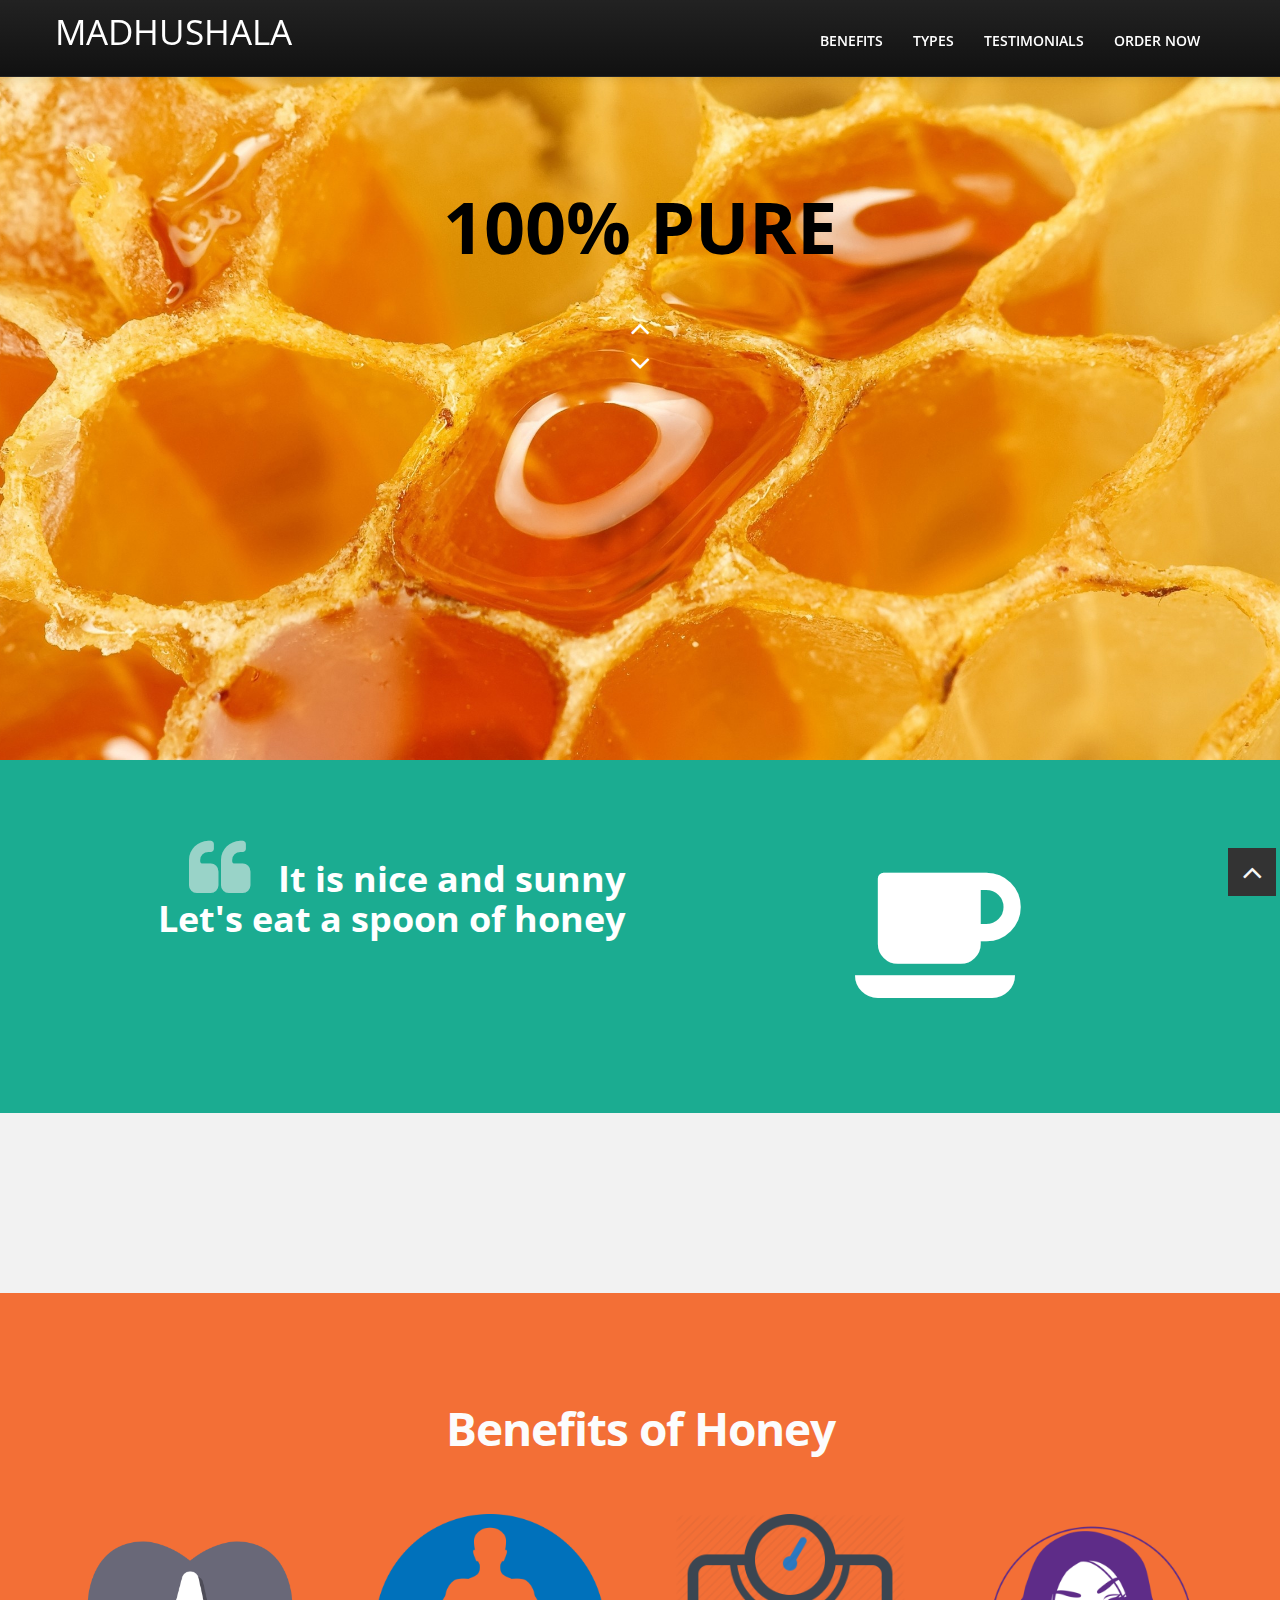
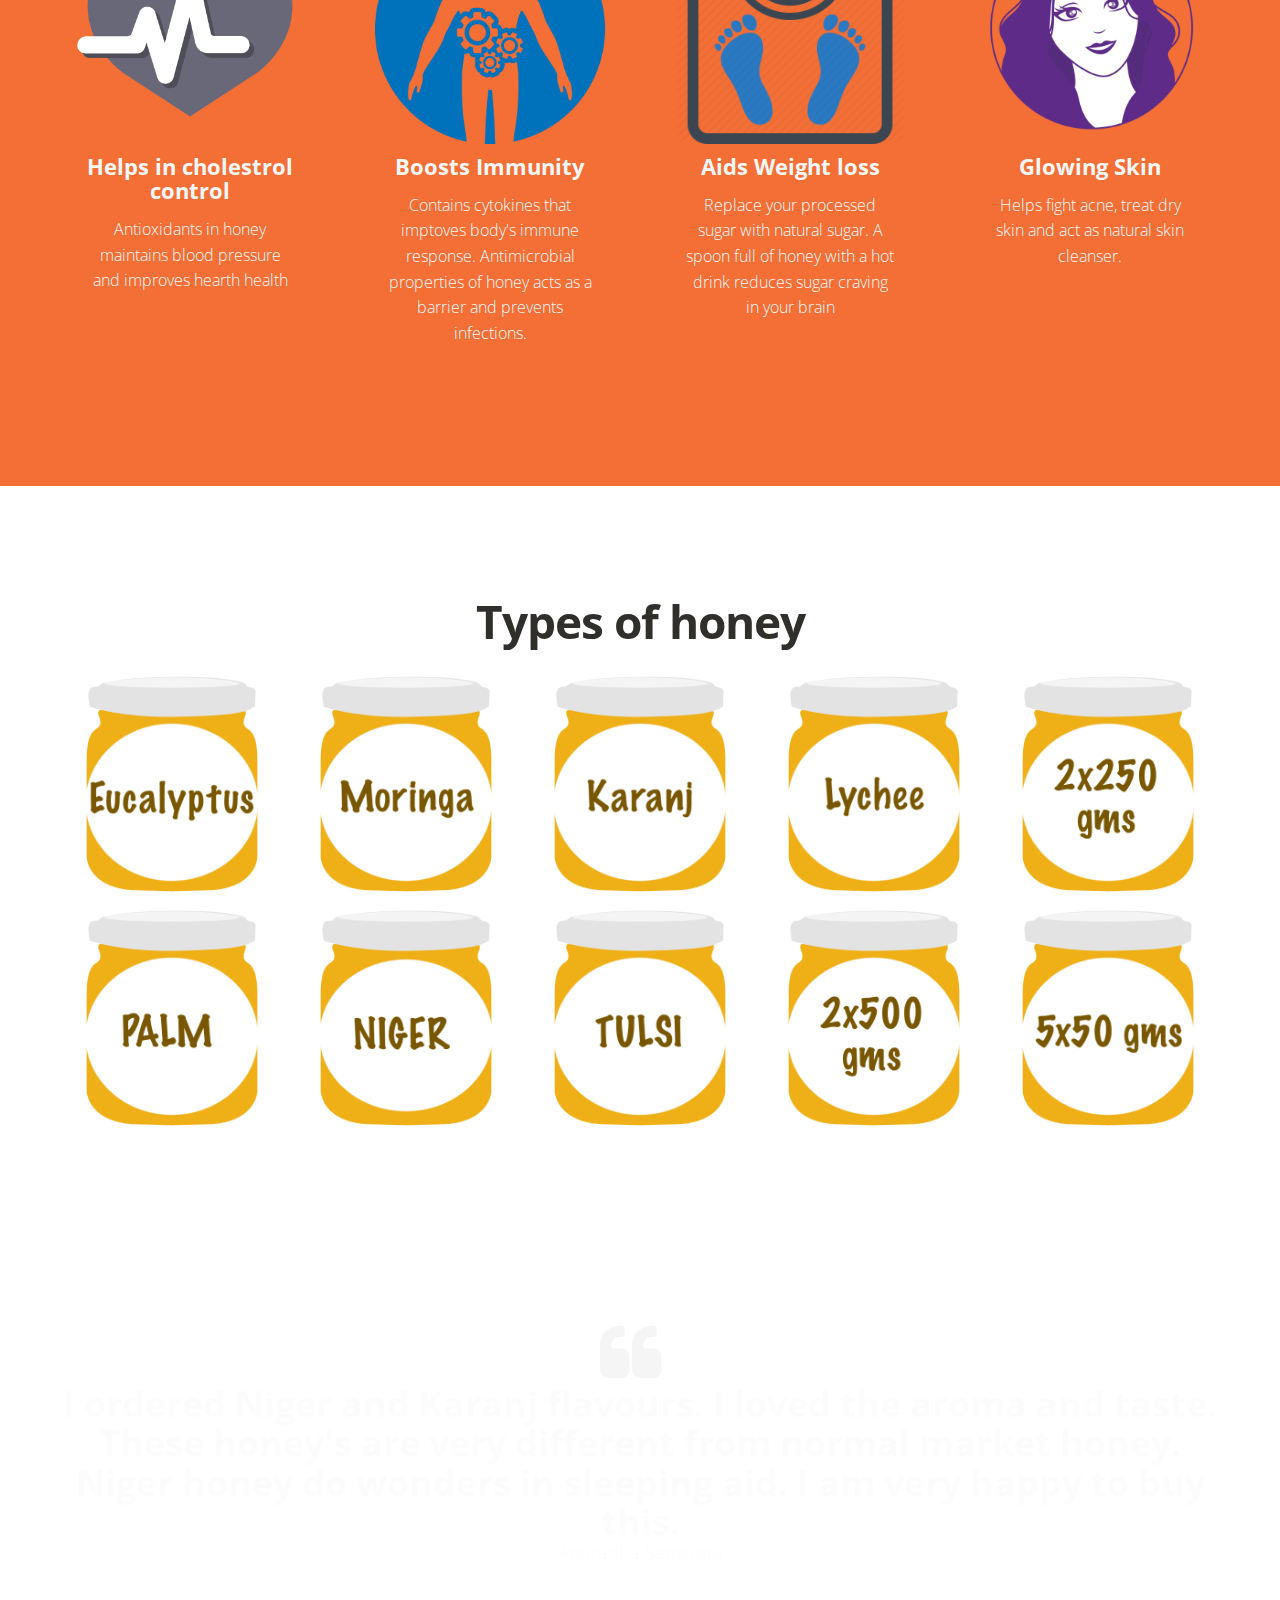
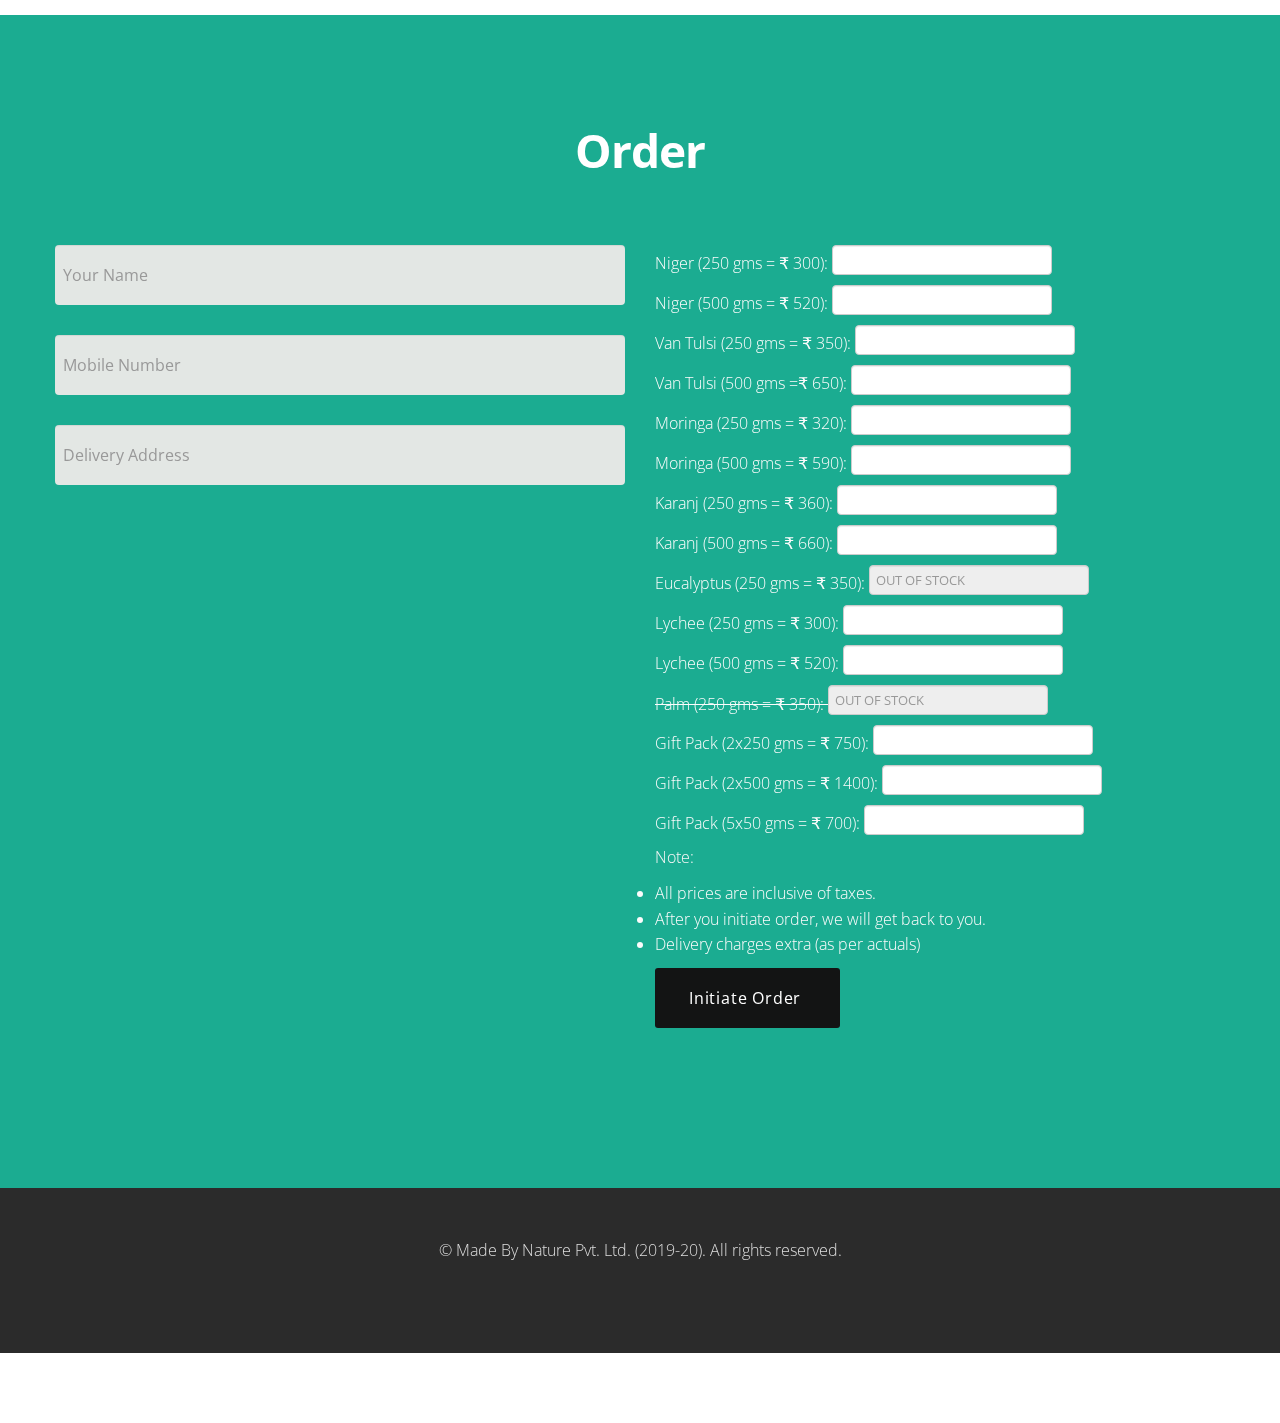
==== commit 4f69a077: "Added some changes" ====
--- a/index.html
+++ b/index.html
@@ -330,7 +330,7 @@
 						<!-- portfolio item -->
 						<div class="portfolio-item grid photography web">
 							<div class="portfolio">
-								<a href="img/works/lyche.png" data-pretty="prettyPhoto[gallery1]" class="portfolio-image">
+								<a href="img/works/lychee.png" data-pretty="prettyPhoto[gallery1]" class="portfolio-image">
 						<img src="img/works/lyche.png" alt="" />
 						<div class="portfolio-overlay">
 							<div class="thumb-info">
@@ -346,7 +346,7 @@
 						<div class="portfolio-item grid photography web">
 							<div class="portfolio">
 								<a href="img/works/10.jpg" data-pretty="prettyPhoto[gallery1]" class="portfolio-image">
-						<img src="img/works/10.jpg" alt="" />
+						<img src="img/works/gift20.png" alt="" />
 						<div class="portfolio-overlay">
 							<div class="thumb-info">
 								<h5>2x250 gms <br/> Gift pack <br>&#x20B9; 750</h5>
@@ -390,7 +390,7 @@
 						<!-- portfolio item -->
 						<div class="portfolio-item grid photography">
 							<div class="portfolio">
-								<a href="img/works/tulsi.png" data-pretty="prettyPhoto[gallery1]" class="portfolio-image">
+								<a href="img/works/tulsi_back.png" data-pretty="prettyPhoto[gallery1]" class="portfolio-image">
 						<img src="img/works/tulsi.png" alt="" />
 						<div class="portfolio-overlay">
 							<div class="thumb-info">
@@ -406,8 +406,8 @@
 						<!-- portfolio item -->
 						<div class="portfolio-item grid photography web">
 							<div class="portfolio">
-								<a href="img/works/10.jpg" data-pretty="prettyPhoto[gallery1]" class="portfolio-image">
-						<img src="img/works/10.jpg" alt="" />
+								<a href="img/works/gift500.png" data-pretty="prettyPhoto[gallery1]" class="portfolio-image">
+						<img src="img/works/gift500.png" alt="" />
 						<div class="portfolio-overlay">
 							<div class="thumb-info">
 								<h5>2x500 gms <br/> Gift pack<br>250 gms = &#x20B9; 1400</h5>
@@ -426,8 +426,8 @@
 						<!-- portfolio item -->
 						<div class="portfolio-item grid design web">
 							<div class="portfolio">
-								<a href="img/works/10.jpg" data-pretty="prettyPhoto[gallery1]" class="portfolio-image">
-						<img src="img/works/10.jpg" alt="" />
+								<a href="img/works/gift550.png" data-pretty="prettyPhoto[gallery1]" class="portfolio-image">
+						<img src="img/works/gift550.png" alt="" />
 						<div class="portfolio-overlay">
 							<div class="thumb-info">
 								<h5>5x50 gms <br/> Gift pack<br>250 gms = &#x20B9; 700</h5>
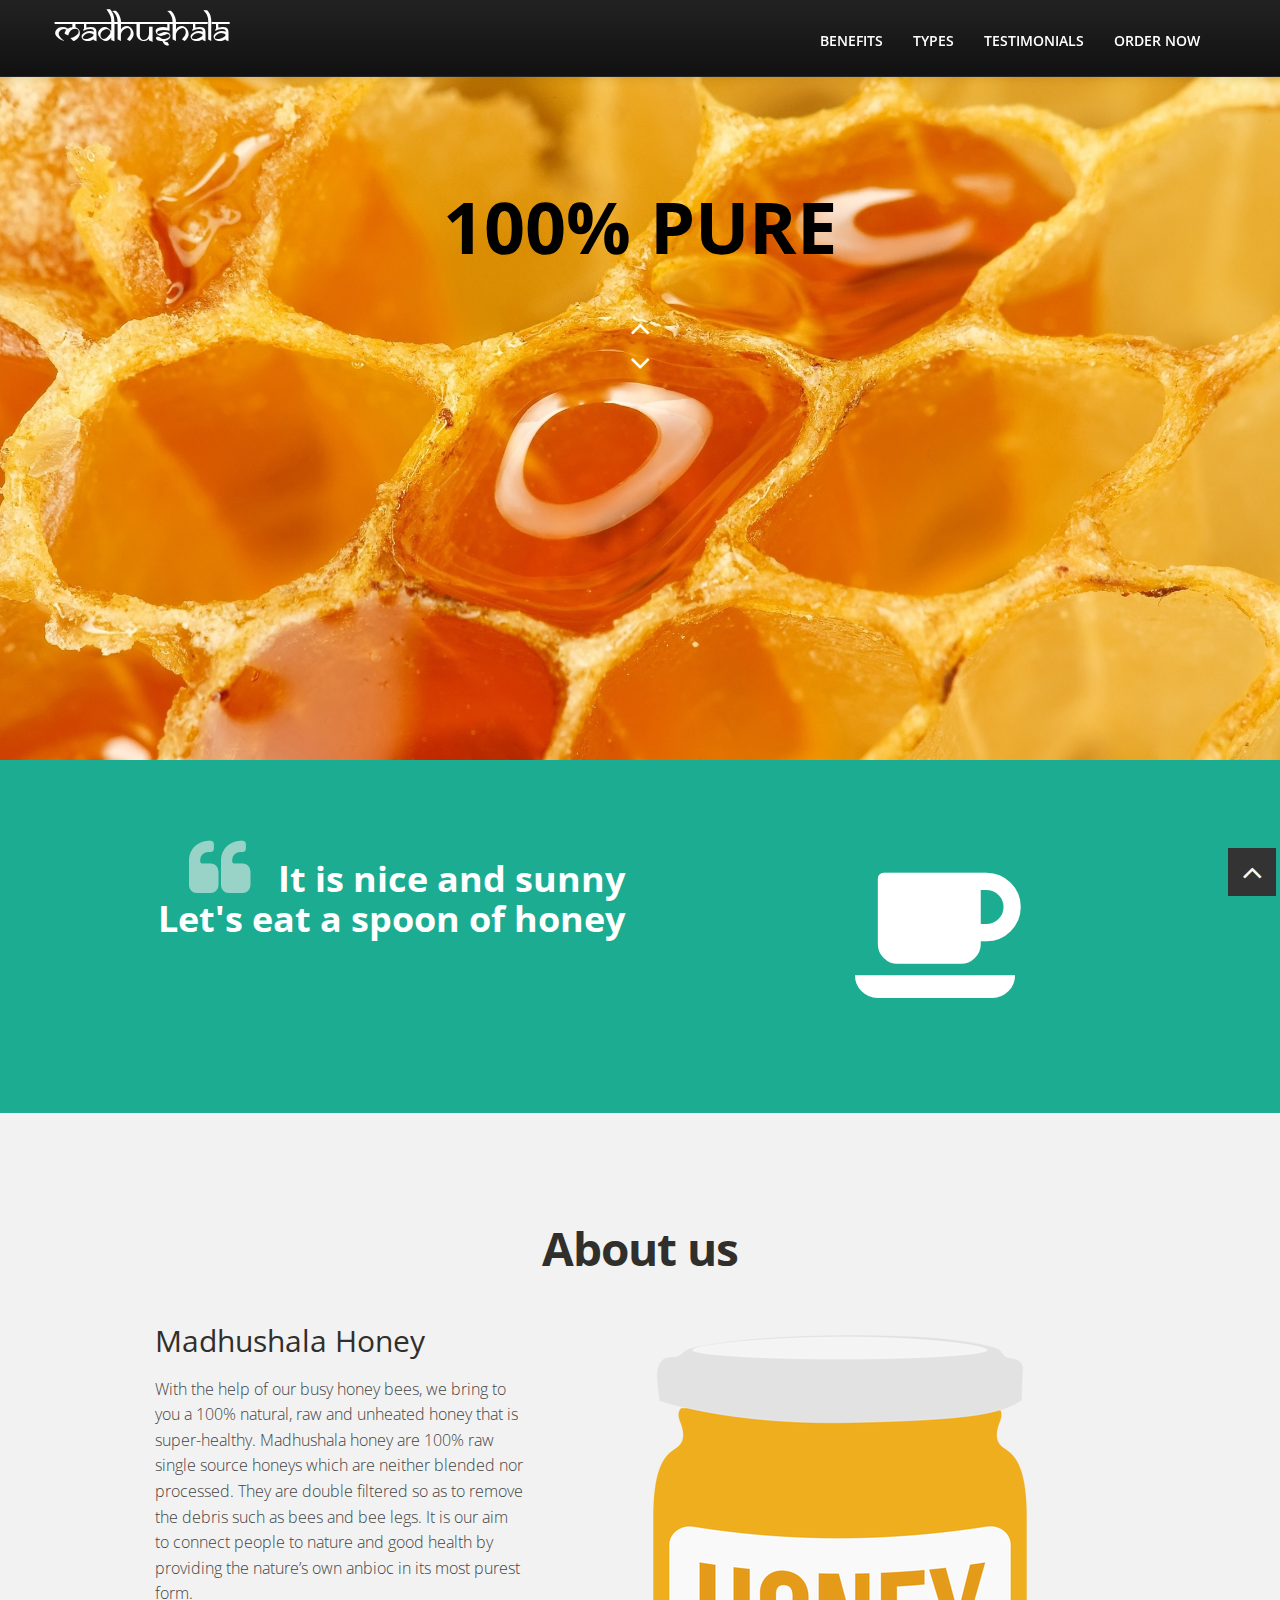
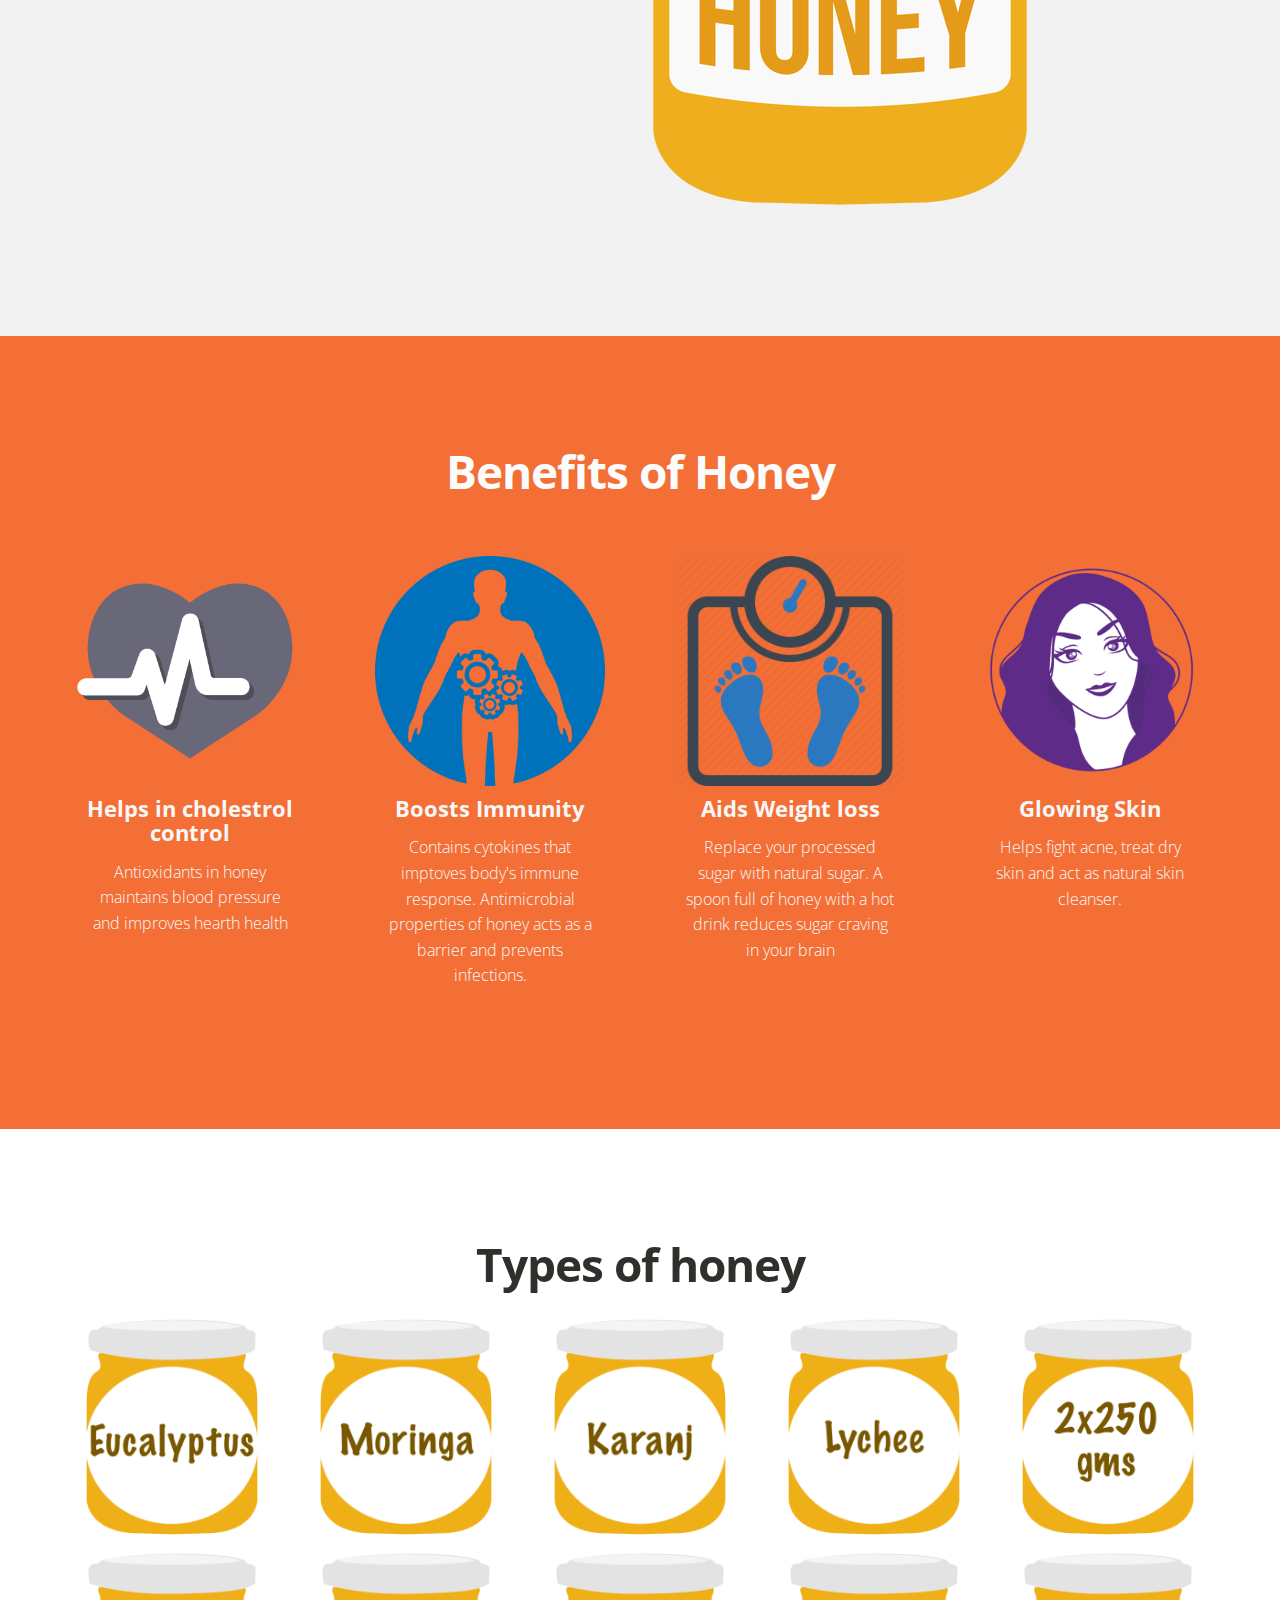
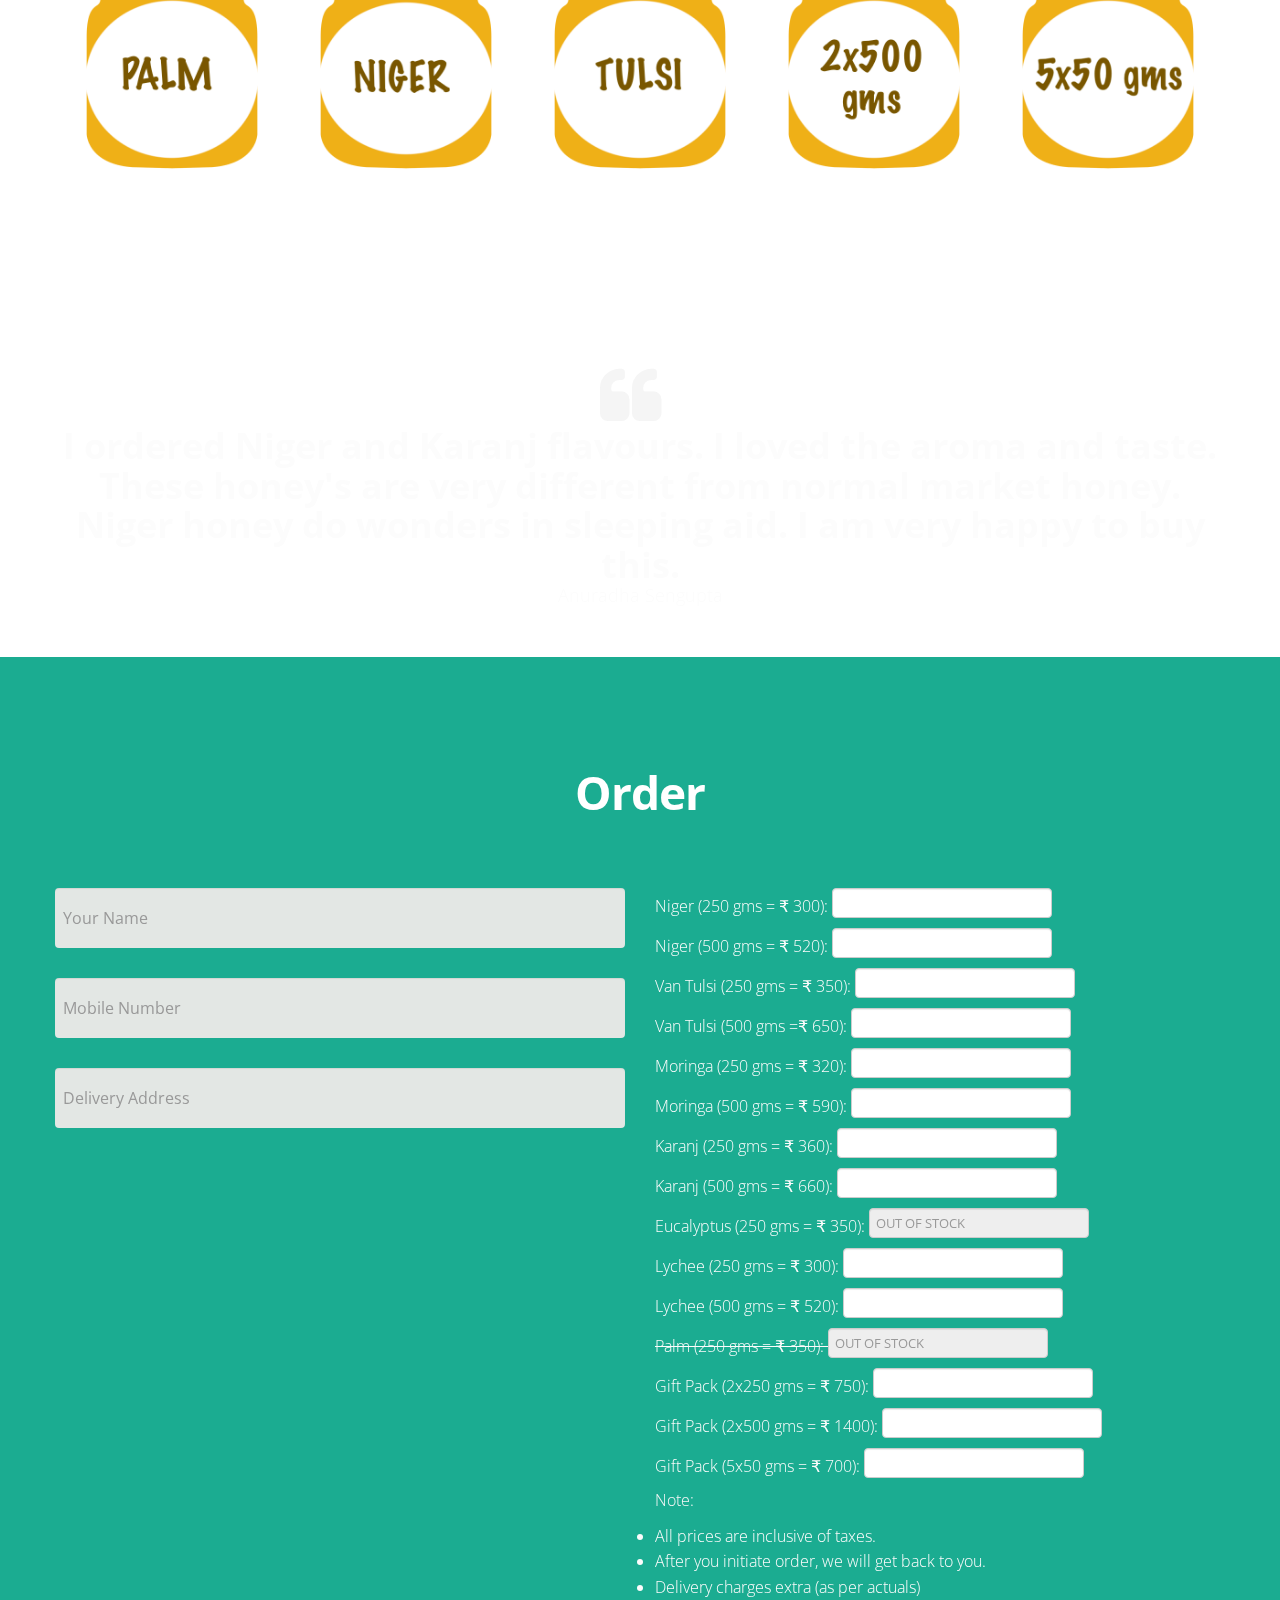
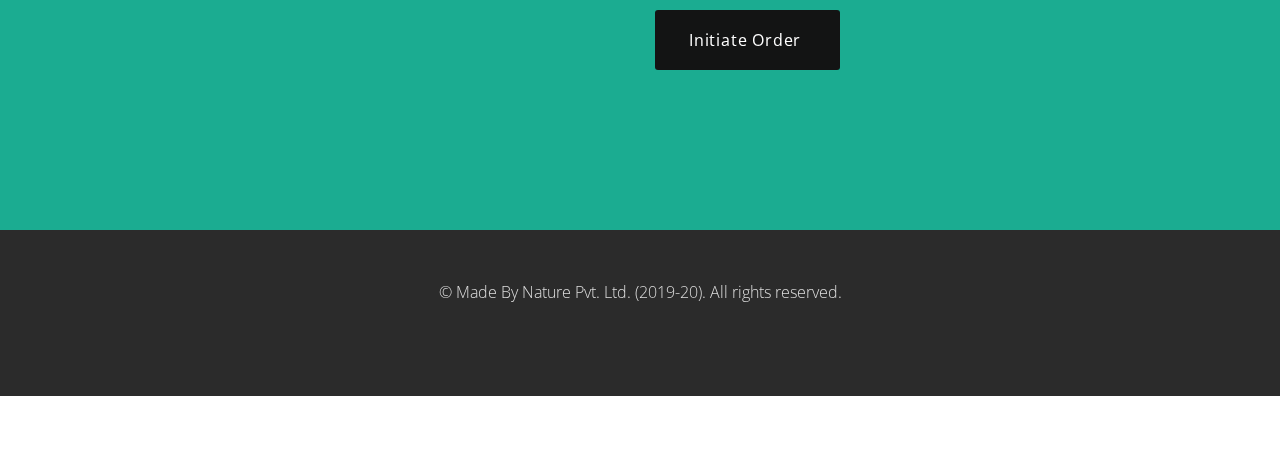
==== commit 4f53d2b3: "Added some changes" ====
--- a/index.html
+++ b/index.html
@@ -1,718 +1,721 @@
-<!DOCTYPE HTML>
-<html lang="en">
-
-<head>
-	<meta charset="utf-8">
-	<title>Madhushala </title>
-	<meta name="viewport" content="width=device-width, initial-scale=1.0">
-	<meta name="description" content="">
-	<meta name="author" content="">
-	<link href="css/bootstrap-responsive.css" rel="stylesheet">
-	<link href="css/style.css" rel="stylesheet">
-	<link href="color/default.css" rel="stylesheet">
-	<link rel="shortcut icon" href="img/favicon.ico">
-
-</head>
-
-<body>
-	<!-- navbar -->
-	<div class="navbar-wrapper">
-		<div class="navbar navbar-inverse navbar-fixed-top">
-			<div class="navbar-inner">
-				<div class="container">
-					<!-- Responsive navbar -->
-					<a class="btn btn-navbar" data-toggle="collapse" data-target=".nav-collapse"><span class="icon-bar"></span><span class="icon-bar"></span><span class="icon-bar"></span>
-				</a>
-					<!-- <img src="/img/works/ecl.png"> -->
-					<h1 class="brand"><a href="index.html">Madhushala</a></h1>
-					<!-- navigation -->
-					<nav class="pull-right nav-collapse collapse">
-						<ul id="menu-main" class="nav">
-							<li><a title="team" href="#about">Benefits</a></li>
-							<li><a title="services" href="#works">Types </a></li>
-							<li><a title="works" href="#testimonials">Testimonials</a></li>
-							<li><a title="blog" href="#contact">Order Now</a></li>
-							<!-- <li><a title="contact" href="#contact">Contact Us</a></li> -->
-							<!-- <li><a href="page.html">Page</a></li> -->
-						</ul>
-					</nav>
-				</div>
-			</div>
-		</div>
-	</div>
-	<!-- Header area -->
-	<div id="header-wrapper" class="header-slider">
-		<header class="clearfix">
-			<div class="logo">
-				<!-- <img src="img/favicon.ico" height="100" width="100" alt="" /> -->
-			</div>
-			<div class="container">
-				<div class="row">
-					<div class="span12">
-						<div id="main-flexslider" class="flexslider">
-							<ul class="slides">
-								<li>
-									<p class="home-slide-content" >
-									<strong>100% Pure</strong></100>
-									</p>
-								</li>
-								<li>
-									<p class="home-slide-content">
-										<strong> antibiotic   </strong>
-									</p>
-								</li>
-								<li>
-									<p class="home-slide-content">
-										<strong>
-										Raw and super Healthy
-										</strong>
-									</p>
-								</li>
-							</ul>
-						</div>
-						<!-- end slider -->
-					</div>
-				</div>
-			</div>
-		</header>
-	</div>
-	<!-- spacer section -->
-	<section class="spacer green">
-		<div class="container">
-			<div class="row">
-				<div class="span6 alignright flyLeft">
-					<blockquote class="large">
-						It is nice and sunny<br>  Let's eat a spoon of honey 
-					</blockquote>
-				</div>
-				<div class="span6 aligncenter flyRight">
-					<i class="icon-coffee icon-10x"></i>
-				</div>
-			</div>
-		</div>
-	</section>
-	<!-- end spacer section -->
-	<!-- section: team -->
-	<section id="about" class="section">
-		<div class="container">
-			
-			
-			
-			<!-- <h4>Who We Are</h4>
-			<div class="row">
-				<div class="span4 offset1">
-					<div>
-						<h2>We live with <strong>creativity</strong></h2>
-						<p>
-							Li Europan lingues es membres del sam familie. Lor separat existentie es un myth. Por scientie, musica, sport etc, litot Europa usa li sam vocabular. Li lingues differe solmen in li grammatica, li pronunciation e li plu commun vocabules. Omnicos directe
-							al desirabilite de un nov lingua franca: On refusa continuar payar custosi traductores.
-						</p>
-					</div>
-				</div>
-				<div class="span6">
-					<div class="aligncenter">
-						<img src="img/icons/creativity.png" alt="" />
-					</div>
-				</div>
-			</div>
-
- -->
-
-
-
-
-
-
-			<!-- <div class="row">
-				<div class="span2 offset1 flyIn">
-					<div class="people">
-						<img class="team-thumb img-circle" src="img/team/img-1.jpg" alt="" />
-						<h3>John Doe</h3>
-						<p>
-							Art director
-						</p>
-					</div>
-				</div>
-				<div class="span2 flyIn">
-					<div class="people">
-						<img class="team-thumb img-circle" src="img/team/img-2.jpg" alt="" />
-						<h3>Mike Doe</h3>
-						<p>
-							Web developer
-						</p>
-					</div>
-				</div>
-				<div class="span2 flyIn">
-					<div class="people">
-						<img class="team-thumb img-circle" src="img/team/img-3.jpg" alt="" />
-						<h3>Neil Doe</h3>
-						<p>
-							Web designer
-						</p>
-					</div>
-				</div>
-				<div class="span2 flyIn">
-					<div class="people">
-						<img class="team-thumb img-circle" src="img/team/img-4.jpg" alt="" />
-						<h3>Mark Joe</h3>
-						<p>
-							UI designer
-						</p>
-					</div>
-				</div>
-				<div class="span2 flyIn">
-					<div class="people">
-						<img class="team-thumb img-circle" src="img/team/img-5.jpg" alt="" />
-						<h3>Stephen B</h3>
-						<p>
-							Digital imaging
-						</p>
-					</div>
-				</div>
-			</div>
-		</div> -->
-
-
-
-		<!-- /.container -->
-	</section>
-
-
-
-
-	<!-- end section: team 
-	<!-- section: services -->
-	<section id="services" class="section orange">
-		<div class="container">
-			<h4>Benefits of Honey </h4> 
-			<div class="row">
-				<div class="span3 animated-fast flyIn"> 
-					<div class="service-box">
-						<img src="img/icons/laptop.png" alt="" />
-						<h2>Helps in cholestrol control </h2>
-						<p>
-							Antioxidants in honey maintains blood pressure and improves hearth health
-						</p>
-					</div>
-				</div>
-				<div class="span3 animated flyIn">
-					<div class="service-box">
-						<img src="img/icons/lab.png" alt="" />
-						<h2>Boosts Immunity </h2>
-						<p>
-							Contains cytokines that imptoves body's immune response. 
-							Antimicrobial properties of honey acts as a barrier and prevents infections.
-							
-						</p>
-					</div>
-				</div>
-				<div class="span3 animated-fast flyIn">
-					<div class="service-box">
-						<img src="img/icons/camera.png" alt="" />
-						<h2>Aids Weight loss </h2>
-						<p>
-							Replace your processed sugar with natural sugar. A spoon full of honey with 
-							a hot drink reduces sugar craving in your brain
-						</p>
-					</div>
-				</div>
-				<div class="span3 animated-slow flyIn">
-					<div class="service-box">
-						<img src="img/icons/basket.png" alt="" />
-						<h2>Glowing Skin </h2>
-						<p>
-							Helps fight acne, treat dry skin and act as natural skin cleanser.
-						
-						</p>
-					</div>
-				</div>
-			</div>
-		</div>
-	</section> 
-
-
-	<!-- end section: services -->
-	<!-- section: works -->
-	
-	
-	
-	
-	<section id="works" class="section">
-		<div class="container clearfix">
-			<h4>Types of honey </h4>
-			<!-- portfolio filter -->
-			<!-- <div class="row">
-				<div id="filters" class="span12">
-					<ul class="clearfix">
-						<li>
-							<a href="#" data-filter="*" class="active">
-								<h5>All</h5>
-							</a>
-						</li>
-						<li>
-							<a href="#" data-filter=".web">
-								<h5>Web</h5>
-							</a>
-						</li>
-						<li>
-							<a href="#" data-filter=".print">
-								<h5>Print</h5>
-							</a>
-						</li>
-						<li>
-							<a href="#" data-filter=".design">
-								<h5>Design</h5>
-							</a>
-						</li>
-						<li>
-							<a href="#" data-filter=".photography">
-								<h5>Photography</h5>
-							</a>
-						</li>
-					</ul>
-				</div> -->
-				<!-- END PORTFOLIO FILTERING -->
-			<!-- </div> -->
-			
-			
-			
-			
-			
-			
-			<div class="row">
-				<div class="span12">
-					<div id="portfolio-wrap">
-						<!-- portfolio item -->
-						<div class="portfolio-item grid print photography">
-							<div class="portfolio">
-								<a href="img/works/eucalyptus.jpg" data-pretty="prettyPhoto[gallery1]" class="portfolio-image">
-						<img src="img/works/ecl.png" alt="" />
-						<div class="portfolio-overlay">
-							<div class="thumb-info">
-								<h5>Eucalyptus <br>250 gms = &#x20B9; 350<br> 500 gms = &#x20B9; 640</h5>
-								<i class="icon-plus icon-2x"></i>
-							</div>
-						</div>
-						</a>
-							</div>
-						</div>
-						<!-- end portfolio item -->
-						<!-- portfolio item -->
-						<div class="portfolio-item grid print design web">
-							<div class="portfolio">
-								<a href="img/works/moringa.jpg" data-pretty="prettyPhoto[gallery1]" class="portfolio-image">
-						<img src="img/works/mor.png" alt="" />
-						<div class="portfolio-overlay">
-							<div class="thumb-info">
-								<h5>Moringa<br>(Drumstick)<br>250 gms = &#x20B9; 320<br> 500 gms = &#x20B9; 590</h5>
-								<i class="icon-plus icon-2x"></i>
-							</div>
-						</div>
-						</a>
-							</div>
-						</div>
-						<!-- end portfolio item -->
-						<!-- portfolio item -->
-						<div class="portfolio-item grid print design">
-							<div class="portfolio">
-								<a href="img/works/karanj.jpg" data-pretty="prettyPhoto[gallery1]" class="portfolio-images">
-						<img src="img/works/karanj.png" alt="" />
-						<div class="portfolio-overlay">
-							<div class="thumb-info">
-								<h5>Karanj<br>(Wild Flower)<br>250 gms = &#x20B9; 360<br> 500 gms = &#x20B9; 660</h5>
-								<i class="icon-plus icon-2x"></i>
-							</div>
-						</div>
-						</a>
-							</div>
-						</div>
-						<!-- end portfolio item -->
-						<!-- portfolio item -->
-						<div class="portfolio-item grid photography web">
-							<div class="portfolio">
-								<a href="img/works/lychee.png" data-pretty="prettyPhoto[gallery1]" class="portfolio-image">
-						<img src="img/works/lyche.png" alt="" />
-						<div class="portfolio-overlay">
-							<div class="thumb-info">
-								<h5>Lychee<br>250 gms = &#x20B9; 300<br> 500 gms = &#x20B9; 520</h5>
-								<i class="icon-plus icon-2x"></i>
-							</div>
-						</div>
-						</a>
-							</div>
-						</div>
-						<!-- end portfolio item -->
-						<!-- portfolio item -->
-						<div class="portfolio-item grid photography web">
-							<div class="portfolio">
-								<a href="img/works/10.jpg" data-pretty="prettyPhoto[gallery1]" class="portfolio-image">
-						<img src="img/works/gift20.png" alt="" />
-						<div class="portfolio-overlay">
-							<div class="thumb-info">
-								<h5>2x250 gms <br/> Gift pack <br>&#x20B9; 750</h5>
-								<i class="icon-plus icon-2x"></i>
-							</div>
-						</div>
-						</a>
-							</div>
-						</div>
-						<!-- end portfolio item -->
-						<!-- portfolio item -->
-						<div class="portfolio-item grid photography web">
-							<div class="portfolio">
-								<a href="img/works/palm.jpg" data-pretty="prettyPhoto[gallery1]" class="portfolio-image">
-						<img src="img/works/palm.png" alt=""  height="200" width="300"/>
-						<div class="portfolio-overlay">
-							<div class="thumb-info">
-								<h5>Palm<br>250 gms = &#x20B9; 350<br> 500 gms = &#x20B9; 650</h5>
-								<i class="icon-plus icon-2x"></i>
-							</div>
-						</div>
-						</a>
-							</div>
-						</div>
-						<!-- end portfolio item -->
-						<!-- portfolio item -->
-						<div class="portfolio-item grid photography web">
-							<div class="portfolio">
-								<a href="img/works/niger.jpg" data-pretty="prettyPhoto[gallery1]" class="portfolio-image">
-						<img src="img/works/niger.png" alt="" />
-						<div class="portfolio-overlay">
-							<div class="thumb-info">
-								<h5>Niger <br>250 gms = &#x20B9; 300<br> 500 gms = &#x20B9; 520</h5>
-								<i class="icon-plus icon-2x"></i>
-							</div>
-						</div>
-						</a>
-							</div>
-						</div>
-						<!-- end portfolio item -->
-						<!-- portfolio item -->
-						<div class="portfolio-item grid photography">
-							<div class="portfolio">
-								<a href="img/works/tulsi_back.png" data-pretty="prettyPhoto[gallery1]" class="portfolio-image">
-						<img src="img/works/tulsi.png" alt="" />
-						<div class="portfolio-overlay">
-							<div class="thumb-info">
-								<h5>Van Tulsi<br>250 gms = &#x20B9; 350<br> 500 gms = &#x20B9; 650</h5>
-								<i class="icon-plus icon-2x"></i>
-							</div>
-						</div>
-						</a>
-							</div>
-						</div>
-						
-						<!-- end portfolio item -->
-						<!-- portfolio item -->
-						<div class="portfolio-item grid photography web">
-							<div class="portfolio">
-								<a href="img/works/gift500.png" data-pretty="prettyPhoto[gallery1]" class="portfolio-image">
-						<img src="img/works/gift500.png" alt="" />
-						<div class="portfolio-overlay">
-							<div class="thumb-info">
-								<h5>2x500 gms <br/> Gift pack<br>250 gms = &#x20B9; 1400</h5>
-								<i class="icon-plus icon-2x"></i>
-							</div>
-						</div>
-						</a>
-							</div>
-						</div>
-
-
-
-
-
-						<!-- end portfolio item -->
-						<!-- portfolio item -->
-						<div class="portfolio-item grid design web">
-							<div class="portfolio">
-								<a href="img/works/gift550.png" data-pretty="prettyPhoto[gallery1]" class="portfolio-image">
-						<img src="img/works/gift550.png" alt="" />
-						<div class="portfolio-overlay">
-							<div class="thumb-info">
-								<h5>5x50 gms <br/> Gift pack<br>250 gms = &#x20B9; 700</h5>
-								<i class="icon-plus icon-2x"></i>
-							</div>
-						</div>
-						</a>
-							</div>
-						</div>
-						<!-- end portfolio item -->
-					</div>
-				</div>
-			</div>
-		</div>
-	</section>
-	<!-- spacer section -->
-	
-	<section class="spacer bg3">
-		<section id="testimonials">
-		<div class="container">
-			<div class="row">
-				<div class="span12 aligncenter flyLeft">
-					<blockquote class="large">
-						<p class="home-slide-content"></p>
-						I ordered Niger and Karanj flavours. I loved the aroma and taste. These honey's are very different from normal market honey. Niger honey do wonders in sleeping aid. I am very happy to buy this.
-						<p class="home-slide-content">
-						Anuradha Sengupta
-						</p>
-					</blockquote>
-					
-				</div>
-				<div class="span12 aligncenter flyRight">
-					<!-- <i class="icon-rocket icon-10x"></i> -->
-				</div>
-			</div>
-		</div>
-	</section>
-	<!-- end spacer section -->
-	<!-- section: blog -->
-
-
-
-
-
-
-
-
-	<!-- <section id="blog" class="section">
-		<div class="container">
-			<h4>Our Blog</h4> -->
-			<!-- Three columns -->
-			<!-- <div class="row">
-				<div class="span3">
-					<div class="home-post">
-						<div class="post-image">
-							<img class="max-img" src="img/blog/img1.jpg" alt="" />
-						</div>
-						<div class="post-meta">
-							<i class="icon-file icon-2x"></i>
-							<span class="date">June 19, 2013</span>
-							<span class="tags"><a href="#">Design</a>, <a href="#">Blog</a></span>
-						</div>
-						<div class="entry-content">
-							<h5><strong><a href="#">New design trends</a></strong></h5>
-							<p>
-								Lorem Ipsum is simply dummy text of the printing and typesetting industry. &hellip;
-							</p>
-							<a href="#" class="more">Read more</a>
-						</div>
-					</div>
-				</div>
-				<div class="span3">
-					<div class="home-post">
-						<div class="post-image">
-							<img class="max-img" src="img/blog/img2.jpg" alt="" />
-						</div>
-						<div class="post-meta">
-							<i class="icon-file icon-2x"></i>
-							<span class="date">June 19, 2013</span>
-							<span class="tags"><a href="#">Design</a>, <a href="#">News</a></span>
-						</div>
-						<div class="entry-content">
-							<h5><strong><a href="#">Retro is great</a></strong></h5>
-							<p>
-								Lorem Ipsum is simply dummy text of the printing and typesetting industry. &hellip;
-							</p>
-							<a href="#" class="more">Read more</a>
-						</div>
-					</div>
-				</div>
-				<div class="span3">
-					<div class="home-post">
-						<div class="post-image">
-							<img class="max-img" src="img/blog/img3.jpg" alt="" />
-						</div>
-						<div class="post-meta">
-							<i class="icon-file icon-2x"></i>
-							<span class="date">June 22, 2013</span>
-							<span class="tags"><a href="#">Design</a>, <a href="#">Tips</a></span>
-						</div>
-						<div class="entry-content">
-							<h5><strong><a href="#">Isometric mockup</a></strong></h5>
-							<p>
-								Lorem Ipsum is simply dummy text of the printing and typesetting industry. &hellip;
-							</p>
-							<a href="#" class="more">Read more</a>
-						</div>
-					</div>
-				</div>
-				<div class="span3">
-					<div class="home-post">
-						<div class="post-image">
-							<img class="max-img" src="img/blog/img4.jpg" alt="" />
-						</div>
-						<div class="post-meta">
-							<i class="icon-file icon-2x"></i>
-							<span class="date">June 27, 2013</span>
-							<span class="tags"><a href="#">News</a>, <a href="#">Tutorial</a></span>
-						</div>
-						<div class="entry-content">
-							<h5><strong><a href="#">Free icon set</a></strong></h5>
-							<p>
-								Lorem Ipsum is simply dummy text of the printing and typesetting industry. &hellip;
-							</p>
-							<a href="#" class="more">Read more</a>
-						</div>
-					</div>
-				</div>
-			</div>
-			<div class="blankdivider30"></div>
-			<div class="aligncenter">
-				<a href="#" class="btn btn-large btn-theme">More blog post</a>
-			</div>
-		</div>
-	</section>
- -->
-
-
-
-
-
-
-
-
-
-
-
-
-
-	
-	<!-- end spacer section -->
-	<!-- section: contact -->
-	<section id="contact" class="section green">
-		<div class="container">
-			<h4>Order   </h4>
-			<p>
-				
-			</p>
-			<div class="blankdivider30">
-			</div>
-			<div class="row">
-				<div class="span12">
-					<div class="cform" id="contact-form">
-						<div id="sendmessage">Your message has been sent. Thank you!</div>
-						<div id="errormessage"></div>
-						<form action="/thanks.html" method="post" data-netlify="true" class="contactForm ">
-							<div class="row">
-								<div class="span6">
-									<div class="field your-name form-group">
-										<input type="text" name="name" class="form-control" id="name" placeholder="Your Name" data-rule="minlen:4" data-msg="Please enter at least 4 chars" />
-										<div class="validation"></div>
-									</div>
-									<div class="field your-email form-group">
-										<input type="text" class="form-control" name="mobile" id="mobile" placeholder="Mobile Number" data-rule="number" data-msg="Please enter a valid  phone number" maxlength="10" minlength="10"/>
-										<div class="validation"></div>
-									</div>
-									<div class="field subject form-group">
-										<input type="text" class="form-control" name="address" id="subject" placeholder="Delivery Address " data-rule="minlen:4" data-msg="Please enter at least 8 chars of subject" />
-										<!-- <input type="number" max="3" min="0" value="0" width="10px" height="10px"> -->
-										<div class="validation"></div>
-									</div>
-								</div>
-
-
-								<div class="span6">
-									<div class="field message form-group">
-											Niger (250 gms = &#x20B9; 300): <input type="number" size="4" name="Niger 300 Grams " min="1" max="5"> &nbsp;&nbsp;&nbsp;&nbsp; 
-											
-											<br>
-											Niger (500 gms = &#x20B9; 520): <input type="number" size="4" min="1" max="5" name="Niger 500 Grams">
-											<br>
-											Van Tulsi (250 gms = &#x20B9; 350): <input type="number" size="4" min="1" max="5" name="Tulsi 250 Gram"> &nbsp;&nbsp;&nbsp;&nbsp; 
-											<br>
-											Van Tulsi (500 gms =&#x20B9; 650): <input type="number" size="4" min="1" max="5" name="Tulsi 500 Gram ">
-											<br>
-											Moringa (250 gms = &#x20B9; 320): <input type="number" size="4" min="1" max="5" name="Moringa 250 Gram "> &nbsp;&nbsp;&nbsp;&nbsp; 
-											<br>
-											Moringa (500 gms = &#x20B9; 590): <input type="number" size="4" min="1" max="5" name="Moringa 500 grams ">
-											<br>
-											Karanj (250 gms = &#x20B9; 360): <input type="number" size="4" min="1" max="5" name="Karanj 250 grams"> &nbsp;&nbsp;&nbsp;&nbsp; 
-											<br>
-											Karanj (500 gms = &#x20B9; 660): <input type="number" size="4" min="1" max="5" name="Karanj 500 Grams ">
-											<br>
-											Eucalyptus (250 gms = &#x20B9; 350): <input type="number" size="4"disabled placeholder="OUT OF STOCK" min="1" max="5>   &nbsp;&nbsp;&nbsp;&nbsp; 
-											<br>
-											Eucalyptus (500 gms = &#x20B9; 650): <input type="number" size="4" min="1" max="5" name="Eucalyptus 500 grams">
-											<br>
-											Lychee (250 gms = &#x20B9; 300): <input type="number" size="4"min="1" max="5" name="Lychee 250 grams "> &nbsp;&nbsp;&nbsp;&nbsp; 
-											<br>
-											Lychee (500 gms = &#x20B9; 520): <input type="number" size="4"min="1" max="5" name="Lychee 500 Grams ">
-											<br>
-											<s>Palm (250 gms = &#x20B9; 350): <input type="number" size="4" disabled placeholder="OUT OF STOCK" min="1" max="5> &nbsp;&nbsp;&nbsp;&nbsp; 
-											<br>
-											Palm (500 gms = &#x20B9; 650): <input type="number" size="4" disabled placeholder="OUT OF STOCK" min="1" max="5> </s>
-											<br>
-											Mustard (250 gms = &#x20B9; 300): <input type="number" size="4" disabled placeholder="OUT OF STOCK" min="1" max="5> &nbsp;&nbsp;&nbsp;&nbsp; 
-											<br>
-											Mustard (500 gms = &#x20B9; 520): <input type="number" size="4" min="1" max="5" disabled placeholder="OUT OF STOCK"> </s>
-											<br>
-											Gift Pack (2x250 gms = &#x20B9; 750): <input type="number" size="4" min="1" max="5" name="GIFT PACK 250 X 2 "> &nbsp;&nbsp;&nbsp;&nbsp; 
-											<br>
-											Gift Pack (2x500 gms =  &#x20B9; 1400): <input type="number" size="4"
-											min="1" max="5" name="Gift pack 2*500">
-											<br>
-											Gift Pack (5x50 gms = &#x20B9; 700): <input type="number" size="4" min="1" max="5" name="gift Pack 5 X 50"> 
-											
-										<!-- <textarea classform-control" name="message" rows="5" data-rule="required" data-msg="Please write something for us" placeholder="Message"></textarea> -->
-										<!-- <div class="validation"></div> -->
-									</div> 
-
-
-									<P>Note: <br/><li>All prices are inclusive of taxes.</li>
-									<li>After you initiate order, we will get back to you.</li>
-									<li>Delivery charges extra (as per actuals)</li> </P>
-									<input type="submit" value="Initiate Order " class="btn btn-theme pull-left"> 
-								<!-- </div> -->
-							<!-- </div> -->
-						</form>
-					<!-- </div> -->
-				</div>
-				<!-- ./span12 -->
-			</div>
-		</div>
-	</section>
-	<footer>
-		<div class="container">
-			<div class="row">
-				<div class="span6 offset3">
-					<!-- <ul class="social-networks">
-						<li><a href="#"><i class="icon-circled icon-bgdark icon-instagram icon-2x"></i></a></li>
-						<li><a href="#"><i class="icon-circled icon-bgdark icon-twitter icon-2x"></i></a></li>
-						<li><a href="#"><i class="icon-circled icon-bgdark icon-dribbble icon-2x"></i></a></li>
-						<li><a href="#"><i class="icon-circled icon-bgdark icon-pinterest icon-2x"></i></a></li>
-					</ul> -->
-					<p class="copyright">
-						&copy; Made By Nature Pvt. Ltd. (2019-20). All rights reserved.
-						<div class="credits">
-							<!--
-                All the links in the footer should remain intact.
-                You can delete the links only if you purchased the pro version.
-                Licensing information: https://bootstrapmade.com/license/
-                Purchase the pro version with working PHP/AJAX contact form: https://bootstrapmade.com/buy/?theme=Maxim
-              -->
-							<!-- Designed by <a href="https://bootstrapmade.com/">BootstrapMade</a> -->
-						</div>
-					</p>
-				</div>
-			</div>
-		</div>
-		<!-- ./container -->
-	</footer>
-	<a href="#" class="scrollup"><i class="icon-angle-up icon-square icon-bgdark icon-2x"></i></a>
-	<script src="js/jquery.js"></script>
-	<script src="js/jquery.scrollTo.js"></script>
-	<script src="js/jquery.nav.js"></script>
-	<script src="js/jquery.localScroll.js"></script>
-	<script src="js/bootstrap.js"></script>
-	<script src="js/jquery.prettyPhoto.js"></script>
-	<script src="js/isotope.js"></script>
-	<script src="js/jquery.flexslider.js"></script>
-	<script src="js/inview.js"></script>
-	<script src="js/animate.js"></script>
-	<script src="js/custom.js"></script>
-	<script src="contactform/contactform.js"></script>
-
-</body>
-
+<!DOCTYPE HTML>
+<html lang="en">
+
+<head>
+	<meta charset="utf-8">
+	<title>Madhushala </title>
+	<meta name="viewport" content="width=device-width, initial-scale=1.0">
+	<meta name="description" content="">
+	<meta name="author" content="">
+	<link href="css/bootstrap-responsive.css" rel="stylesheet">
+	<link href="css/style.css" rel="stylesheet">
+	<link href="color/default.css" rel="stylesheet">
+	<link rel="shortcut icon" href="img/favicon.ico">
+
+</head>
+
+<body>
+	<!-- navbar -->
+	<div class="navbar-wrapper">
+		<div class="navbar navbar-inverse navbar-fixed-top">
+			<div class="navbar-inner">
+				<div class="container">
+					<!-- Responsive navbar -->
+					<a class="btn btn-navbar" data-toggle="collapse" data-target=".nav-collapse"><span class="icon-bar"></span><span class="icon-bar"></span><span class="icon-bar"></span>
+				</a>
+					<!-- <img src="/img/works/ecl.png"> -->
+					<h1 class="brand"><a href="index.html">Madhushala</a></h1>
+					<!-- navigation -->
+					<nav class="pull-right nav-collapse collapse">
+						<ul id="menu-main" class="nav">
+							<li><a title="team" href="#about">Benefits</a></li>
+							<li><a title="services" href="#works">Types </a></li>
+							<li><a title="works" href="#testimonials">Testimonials</a></li>
+							<li><a title="blog" href="#contact">Order Now</a></li>
+							<!-- <li><a title="contact" href="#contact">Contact Us</a></li> -->
+							<!-- <li><a href="page.html">Page</a></li> -->
+						</ul>
+					</nav>
+				</div>
+			</div>
+		</div>
+	</div>
+	<!-- Header area -->
+	<div id="header-wrapper" class="header-slider">
+		<header class="clearfix">
+			<div class="logo">
+				<!-- <img src="img/favicon.ico" height="100" width="100" alt="" /> -->
+			</div>
+			<div class="container">
+				<div class="row">
+					<div class="span12">
+						<div id="main-flexslider" class="flexslider">
+							<ul class="slides">
+								<li>
+									<p class="home-slide-content" >
+									<strong>100% Pure</strong></100>
+									</p>
+								</li>
+								<li>
+									<p class="home-slide-content">
+										<strong> antibiotic   </strong>
+									</p>
+								</li>
+								<li>
+									<p class="home-slide-content">
+										<strong>
+										Raw and super Healthy
+										</strong>
+									</p>
+								</li>
+							</ul>
+						</div>
+						<!-- end slider -->
+					</div>
+				</div>
+			</div>
+		</header>
+	</div>
+	<!-- spacer section -->
+	<section class="spacer green">
+		<div class="container">
+			<div class="row">
+				<div class="span6 alignright flyLeft">
+					<blockquote class="large">
+						It is nice and sunny<br>  Let's eat a spoon of honey 
+					</blockquote>
+				</div>
+				<div class="span6 aligncenter flyRight">
+					<i class="icon-coffee icon-10x"></i>
+				</div>
+			</div>
+		</div>
+	</section>
+	<!-- end spacer section -->
+	<!-- section: team -->
+	<section id="about" class="section">
+		<div class="container">
+			
+			
+			
+			<h4>About us </h4>
+		
+			<div class="row">
+				<div class="span4 offset1">
+					<div>
+						<h2>Madhushala Honey </h2>
+						<p>
+							
+With the help of our busy honey bees, we bring to you a 100% natural, raw and unheated honey that is super-healthy. Madhushala honey are 100% raw single source honeys which are neither blended nor processed. They are double filtered so as to
+	 remove the debris such as bees and bee legs. It is our aim 
+	 to connect people to nature and good health by providing the nature’s own an bio c in its most purest form.
+	 
+
+					</div>
+				</div>
+				<div class="span6">
+					<div class="aligncenter">
+						<img src="img/works/10.jpg" alt="" /> 
+					</div>
+				</div>
+			</div> 
+			</center>
+
+
+
+
+
+
+			<!-- <div class="row">
+				<div class="span2 offset1 flyIn">
+					<div class="people">
+						<img class="team-thumb img-circle" src="img/team/img-1.jpg" alt="" />
+						<h3>John Doe</h3>
+						<p>
+							Art director
+						</p>
+					</div>
+				</div>
+				<div class="span2 flyIn">
+					<div class="people">
+						<img class="team-thumb img-circle" src="img/team/img-2.jpg" alt="" />
+						<h3>Mike Doe</h3>
+						<p>
+							Web developer
+						</p>
+					</div>
+				</div>
+				<div class="span2 flyIn">
+					<div class="people">
+						<img class="team-thumb img-circle" src="img/team/img-3.jpg" alt="" />
+						<h3>Neil Doe</h3>
+						<p>
+							Web designer
+						</p>
+					</div>
+				</div>
+				<div class="span2 flyIn">
+					<div class="people">
+						<img class="team-thumb img-circle" src="img/team/img-4.jpg" alt="" />
+						<h3>Mark Joe</h3>
+						<p>
+							UI designer
+						</p>
+					</div>
+				</div>
+				<div class="span2 flyIn">
+					<div class="people">
+						<img class="team-thumb img-circle" src="img/team/img-5.jpg" alt="" />
+						<h3>Stephen B</h3>
+						<p>
+							Digital imaging
+						</p>
+					</div>
+				</div>
+			</div>
+		</div> -->
+
+
+
+		<!-- /.container -->
+	</section>
+
+
+
+
+	<!-- end section: team 
+	<!-- section: services -->
+	<section id="services" class="section orange">
+		<div class="container">
+			<h4>Benefits of Honey </h4> 
+			<div class="row">
+				<div class="span3 animated-fast flyIn"> 
+					<div class="service-box">
+						<img src="img/icons/laptop.png" alt="" />
+						<h2>Helps in cholestrol control </h2>
+						<p>
+							Antioxidants in honey maintains blood pressure and improves hearth health
+						</p>
+					</div>
+				</div>
+				<div class="span3 animated flyIn">
+					<div class="service-box">
+						<img src="img/icons/lab.png" alt="" />
+						<h2>Boosts Immunity </h2>
+						<p>
+							Contains cytokines that imptoves body's immune response. 
+							Antimicrobial properties of honey acts as a barrier and prevents infections.
+							
+						</p>
+					</div>
+				</div>
+				<div class="span3 animated-fast flyIn">
+					<div class="service-box">
+						<img src="img/icons/camera.png" alt="" />
+						<h2>Aids Weight loss </h2>
+						<p>
+							Replace your processed sugar with natural sugar. A spoon full of honey with 
+							a hot drink reduces sugar craving in your brain
+						</p>
+					</div>
+				</div>
+				<div class="span3 animated-slow flyIn">
+					<div class="service-box">
+						<img src="img/icons/basket.png" alt="" />
+						<h2>Glowing Skin </h2>
+						<p>
+							Helps fight acne, treat dry skin and act as natural skin cleanser.
+						
+						</p>
+					</div>
+				</div>
+			</div>
+		</div>
+	</section> 
+
+
+	<!-- end section: services -->
+	<!-- section: works -->
+	
+	
+	
+	
+	<section id="works" class="section">
+		<div class="container clearfix">
+			<h4>Types of honey </h4>
+			<!-- portfolio filter -->
+			<!-- <div class="row">
+				<div id="filters" class="span12">
+					<ul class="clearfix">
+						<li>
+							<a href="#" data-filter="*" class="active">
+								<h5>All</h5>
+							</a>
+						</li>
+						<li>
+							<a href="#" data-filter=".web">
+								<h5>Web</h5>
+							</a>
+						</li>
+						<li>
+							<a href="#" data-filter=".print">
+								<h5>Print</h5>
+							</a>
+						</li>
+						<li>
+							<a href="#" data-filter=".design">
+								<h5>Design</h5>
+							</a>
+						</li>
+						<li>
+							<a href="#" data-filter=".photography">
+								<h5>Photography</h5>
+							</a>
+						</li>
+					</ul>
+				</div> -->
+				<!-- END PORTFOLIO FILTERING -->
+			<!-- </div> -->
+			
+			
+			
+			
+			
+			
+			<div class="row">
+				<div class="span12">
+					<div id="portfolio-wrap">
+						<!-- portfolio item -->
+						<div class="portfolio-item grid print photography">
+							<div class="portfolio">
+								<a href="img/works/eucalyptus.jpg" data-pretty="prettyPhoto[gallery1]" class="portfolio-image">
+						<img src="img/works/ecl.png" alt="" />
+						<div class="portfolio-overlay">
+							<div class="thumb-info">
+								<h5>Eucalyptus <br>250 gms = &#x20B9; 350<br> 500 gms = &#x20B9; 640</h5>
+								<i class="icon-plus icon-2x"></i>
+							</div>
+						</div>
+						</a>
+							</div>
+						</div>
+						<!-- end portfolio item -->
+						<!-- portfolio item -->
+						<div class="portfolio-item grid print design web">
+							<div class="portfolio">
+								<a href="img/works/moringa.jpg" data-pretty="prettyPhoto[gallery1]" class="portfolio-image">
+						<img src="img/works/mor.png" alt="" />
+						<div class="portfolio-overlay">
+							<div class="thumb-info">
+								<h5>Moringa<br>(Drumstick)<br>250 gms = &#x20B9; 320<br> 500 gms = &#x20B9; 590</h5>
+								<i class="icon-plus icon-2x"></i>
+							</div>
+						</div>
+						</a>
+							</div>
+						</div>
+						<!-- end portfolio item -->
+						<!-- portfolio item -->
+						<div class="portfolio-item grid print design">
+							<div class="portfolio">
+								<a href="img/works/karanj.jpg" data-pretty="prettyPhoto[gallery1]" class="portfolio-images">
+						<img src="img/works/karanj.png" alt="" />
+						<div class="portfolio-overlay">
+							<div class="thumb-info">
+								<h5>Karanj<br>(Wild Flower)<br>250 gms = &#x20B9; 360<br> 500 gms = &#x20B9; 660</h5>
+								<i class="icon-plus icon-2x"></i>
+							</div>
+						</div>
+						</a>
+							</div>
+						</div>
+						<!-- end portfolio item -->
+						<!-- portfolio item -->
+						<div class="portfolio-item grid photography web">
+							<div class="portfolio">
+								<a href="img/works/lychee.png" data-pretty="prettyPhoto[gallery1]" class="portfolio-image">
+						<img src="img/works/lyche.png" alt="" />
+						<div class="portfolio-overlay">
+							<div class="thumb-info">
+								<h5>Lychee<br>250 gms = &#x20B9; 300<br> 500 gms = &#x20B9; 520</h5>
+								<i class="icon-plus icon-2x"></i>
+							</div>
+						</div>
+						</a>
+							</div>
+						</div>
+						<!-- end portfolio item -->
+						<!-- portfolio item -->
+						<div class="portfolio-item grid photography web">
+							<div class="portfolio">
+								<a href="img/works/10.jpg" data-pretty="prettyPhoto[gallery1]" class="portfolio-image">
+						<img src="img/works/gift20.png" alt="" />
+						<div class="portfolio-overlay">
+							<div class="thumb-info">
+								<h5>2x250 gms <br/> Gift pack <br>&#x20B9; 750</h5>
+								<i class="icon-plus icon-2x"></i>
+							</div>
+						</div>
+						</a>
+							</div>
+						</div>
+						<!-- end portfolio item -->
+						<!-- portfolio item -->
+						<div class="portfolio-item grid photography web">
+							<div class="portfolio">
+								<a href="img/works/palm.jpg" data-pretty="prettyPhoto[gallery1]" class="portfolio-image">
+						<img src="img/works/palm.png" alt=""  height="200" width="300"/>
+						<div class="portfolio-overlay">
+							<div class="thumb-info">
+								<h5>Palm<br>250 gms = &#x20B9; 350<br> 500 gms = &#x20B9; 650</h5>
+								<i class="icon-plus icon-2x"></i>
+							</div>
+						</div>
+						</a>
+							</div>
+						</div>
+						<!-- end portfolio item -->
+						<!-- portfolio item -->
+						<div class="portfolio-item grid photography web">
+							<div class="portfolio">
+								<a href="img/works/niger.jpg" data-pretty="prettyPhoto[gallery1]" class="portfolio-image">
+						<img src="img/works/niger.png" alt="" />
+						<div class="portfolio-overlay">
+							<div class="thumb-info">
+								<h5>Niger <br>250 gms = &#x20B9; 300<br> 500 gms = &#x20B9; 520</h5>
+								<i class="icon-plus icon-2x"></i>
+							</div>
+						</div>
+						</a>
+							</div>
+						</div>
+						<!-- end portfolio item -->
+						<!-- portfolio item -->
+						<div class="portfolio-item grid photography">
+							<div class="portfolio">
+								<a href="img/works/tulsi_back.png" data-pretty="prettyPhoto[gallery1]" class="portfolio-image">
+						<img src="img/works/tulsi.png" alt="" />
+						<div class="portfolio-overlay">
+							<div class="thumb-info">
+								<h5>Van Tulsi<br>250 gms = &#x20B9; 350<br> 500 gms = &#x20B9; 650</h5>
+								<i class="icon-plus icon-2x"></i>
+							</div>
+						</div>
+						</a>
+							</div>
+						</div>
+						
+						<!-- end portfolio item -->
+						<!-- portfolio item -->
+						<div class="portfolio-item grid photography web">
+							<div class="portfolio">
+								<a href="img/works/gift500.png" data-pretty="prettyPhoto[gallery1]" class="portfolio-image">
+						<img src="img/works/gift500.png" alt="" />
+						<div class="portfolio-overlay">
+							<div class="thumb-info">
+								<h5>2x500 gms <br/> Gift pack<br>250 gms = &#x20B9; 1400</h5>
+								<i class="icon-plus icon-2x"></i>
+							</div>
+						</div>
+						</a>
+							</div>
+						</div>
+
+
+
+
+
+						<!-- end portfolio item -->
+						<!-- portfolio item -->
+						<div class="portfolio-item grid design web">
+							<div class="portfolio">
+								<a href="img/works/gift550.png" data-pretty="prettyPhoto[gallery1]" class="portfolio-image">
+						<img src="img/works/gift550.png" alt="" />
+						<div class="portfolio-overlay">
+							<div class="thumb-info">
+								<h5>5x50 gms <br/> Gift pack<br>250 gms = &#x20B9; 700</h5>
+								<i class="icon-plus icon-2x"></i>
+							</div>
+						</div>
+						</a>
+							</div>
+						</div>
+						<!-- end portfolio item -->
+					</div>
+				</div>
+			</div>
+		</div>
+	</section>
+	<!-- spacer section -->
+	
+	<section class="spacer bg3">
+		<section id="testimonials">
+		<div class="container">
+			<div class="row">
+				<div class="span12 aligncenter flyLeft">
+					<blockquote class="large">
+						<p class="home-slide-content"></p>
+						I ordered Niger and Karanj flavours. I loved the aroma and taste. These honey's are very different from normal market honey. Niger honey do wonders in sleeping aid. I am very happy to buy this.
+						<p class="home-slide-content">
+						Anuradha Sengupta
+						</p>
+					</blockquote>
+					
+				</div>
+				<div class="span12 aligncenter flyRight">
+					<!-- <i class="icon-rocket icon-10x"></i> -->
+				</div>
+			</div>
+		</div>
+	</section>
+	<!-- end spacer section -->
+	<!-- section: blog -->
+
+
+
+
+
+
+
+
+	<!-- <section id="blog" class="section">
+		<div class="container">
+			<h4>Our Blog</h4> -->
+			<!-- Three columns -->
+			<!-- <div class="row">
+				<div class="span3">
+					<div class="home-post">
+						<div class="post-image">
+							<img class="max-img" src="img/blog/img1.jpg" alt="" />
+						</div>
+						<div class="post-meta">
+							<i class="icon-file icon-2x"></i>
+							<span class="date">June 19, 2013</span>
+							<span class="tags"><a href="#">Design</a>, <a href="#">Blog</a></span>
+						</div>
+						<div class="entry-content">
+							<h5><strong><a href="#">New design trends</a></strong></h5>
+							<p>
+								Lorem Ipsum is simply dummy text of the printing and typesetting industry. &hellip;
+							</p>
+							<a href="#" class="more">Read more</a>
+						</div>
+					</div>
+				</div>
+				<div class="span3">
+					<div class="home-post">
+						<div class="post-image">
+							<img class="max-img" src="img/blog/img2.jpg" alt="" />
+						</div>
+						<div class="post-meta">
+							<i class="icon-file icon-2x"></i>
+							<span class="date">June 19, 2013</span>
+							<span class="tags"><a href="#">Design</a>, <a href="#">News</a></span>
+						</div>
+						<div class="entry-content">
+							<h5><strong><a href="#">Retro is great</a></strong></h5>
+							<p>
+								Lorem Ipsum is simply dummy text of the printing and typesetting industry. &hellip;
+							</p>
+							<a href="#" class="more">Read more</a>
+						</div>
+					</div>
+				</div>
+				<div class="span3">
+					<div class="home-post">
+						<div class="post-image">
+							<img class="max-img" src="img/blog/img3.jpg" alt="" />
+						</div>
+						<div class="post-meta">
+							<i class="icon-file icon-2x"></i>
+							<span class="date">June 22, 2013</span>
+							<span class="tags"><a href="#">Design</a>, <a href="#">Tips</a></span>
+						</div>
+						<div class="entry-content">
+							<h5><strong><a href="#">Isometric mockup</a></strong></h5>
+							<p>
+								Lorem Ipsum is simply dummy text of the printing and typesetting industry. &hellip;
+							</p>
+							<a href="#" class="more">Read more</a>
+						</div>
+					</div>
+				</div>
+				<div class="span3">
+					<div class="home-post">
+						<div class="post-image">
+							<img class="max-img" src="img/blog/img4.jpg" alt="" />
+						</div>
+						<div class="post-meta">
+							<i class="icon-file icon-2x"></i>
+							<span class="date">June 27, 2013</span>
+							<span class="tags"><a href="#">News</a>, <a href="#">Tutorial</a></span>
+						</div>
+						<div class="entry-content">
+							<h5><strong><a href="#">Free icon set</a></strong></h5>
+							<p>
+								Lorem Ipsum is simply dummy text of the printing and typesetting industry. &hellip;
+							</p>
+							<a href="#" class="more">Read more</a>
+						</div>
+					</div>
+				</div>
+			</div>
+			<div class="blankdivider30"></div>
+			<div class="aligncenter">
+				<a href="#" class="btn btn-large btn-theme">More blog post</a>
+			</div>
+		</div>
+	</section>
+ -->
+
+
+
+
+
+
+
+
+
+
+
+
+
+	
+	<!-- end spacer section -->
+	<!-- section: contact -->
+	<section id="contact" class="section green">
+		<div class="container">
+			<h4>Order   </h4>
+			<p>
+				
+			</p>
+			<div class="blankdivider30">
+			</div>
+			<div class="row">
+				<div class="span12">
+					<div class="cform" id="contact-form">
+						<div id="sendmessage">Your message has been sent. Thank you!</div>
+						<div id="errormessage"></div>
+						<form action="/thanks.html" method="post" data-netlify="true" class="contactForm ">
+							<div class="row">
+								<div class="span6">
+									<div class="field your-name form-group">
+										<input type="text" name="name" class="form-control" id="name" placeholder="Your Name" data-rule="minlen:4" data-msg="Please enter at least 4 chars" />
+										<div class="validation"></div>
+									</div>
+									<div class="field your-email form-group">
+										<input type="text" class="form-control" name="mobile" id="mobile" placeholder="Mobile Number" data-rule="number" data-msg="Please enter a valid  phone number" maxlength="10" minlength="10"/>
+										<div class="validation"></div>
+									</div>
+									<div class="field subject form-group">
+										<input type="text" class="form-control" name="address" id="subject" placeholder="Delivery Address " data-rule="minlen:4" data-msg="Please enter at least 8 chars of subject" />
+										<!-- <input type="number" max="3" min="0" value="0" width="10px" height="10px"> -->
+										<div class="validation"></div>
+									</div>
+								</div>
+
+
+								<div class="span6">
+									<div class="field message form-group">
+											Niger (250 gms = &#x20B9; 300): <input type="number" size="4" name="Niger 300 Grams " min="1" max="5"> &nbsp;&nbsp;&nbsp;&nbsp; 
+											
+											<br>
+											Niger (500 gms = &#x20B9; 520): <input type="number" size="4" min="1" max="5" name="Niger 500 Grams">
+											<br>
+											Van Tulsi (250 gms = &#x20B9; 350): <input type="number" size="4" min="1" max="5" name="Tulsi 250 Gram"> &nbsp;&nbsp;&nbsp;&nbsp; 
+											<br>
+											Van Tulsi (500 gms =&#x20B9; 650): <input type="number" size="4" min="1" max="5" name="Tulsi 500 Gram ">
+											<br>
+											Moringa (250 gms = &#x20B9; 320): <input type="number" size="4" min="1" max="5" name="Moringa 250 Gram "> &nbsp;&nbsp;&nbsp;&nbsp; 
+											<br>
+											Moringa (500 gms = &#x20B9; 590): <input type="number" size="4" min="1" max="5" name="Moringa 500 grams ">
+											<br>
+											Karanj (250 gms = &#x20B9; 360): <input type="number" size="4" min="1" max="5" name="Karanj 250 grams"> &nbsp;&nbsp;&nbsp;&nbsp; 
+											<br>
+											Karanj (500 gms = &#x20B9; 660): <input type="number" size="4" min="1" max="5" name="Karanj 500 Grams ">
+											<br>
+											Eucalyptus (250 gms = &#x20B9; 350): <input type="number" size="4"disabled placeholder="OUT OF STOCK" min="1" max="5>   &nbsp;&nbsp;&nbsp;&nbsp; 
+											<br>
+											Eucalyptus (500 gms = &#x20B9; 650): <input type="number" size="4" min="1" max="5" name="Eucalyptus 500 grams">
+											<br>
+											Lychee (250 gms = &#x20B9; 300): <input type="number" size="4"min="1" max="5" name="Lychee 250 grams "> &nbsp;&nbsp;&nbsp;&nbsp; 
+											<br>
+											Lychee (500 gms = &#x20B9; 520): <input type="number" size="4"min="1" max="5" name="Lychee 500 Grams ">
+											<br>
+											<s>Palm (250 gms = &#x20B9; 350): <input type="number" size="4" disabled placeholder="OUT OF STOCK" min="1" max="5> &nbsp;&nbsp;&nbsp;&nbsp; 
+											<br>
+											Palm (500 gms = &#x20B9; 650): <input type="number" size="4" disabled placeholder="OUT OF STOCK" min="1" max="5> </s>
+											<br>
+											Mustard (250 gms = &#x20B9; 300): <input type="number" size="4" disabled placeholder="OUT OF STOCK" min="1" max="5> &nbsp;&nbsp;&nbsp;&nbsp; 
+											<br>
+											Mustard (500 gms = &#x20B9; 520): <input type="number" size="4" min="1" max="5" disabled placeholder="OUT OF STOCK"> </s>
+											<br>
+											Gift Pack (2x250 gms = &#x20B9; 750): <input type="number" size="4" min="1" max="5" name="GIFT PACK 250 X 2 "> &nbsp;&nbsp;&nbsp;&nbsp; 
+											<br>
+											Gift Pack (2x500 gms =  &#x20B9; 1400): <input type="number" size="4"
+											min="1" max="5" name="Gift pack 2*500">
+											<br>
+											Gift Pack (5x50 gms = &#x20B9; 700): <input type="number" size="4" min="1" max="5" name="gift Pack 5 X 50"> 
+											
+										<!-- <textarea classform-control" name="message" rows="5" data-rule="required" data-msg="Please write something for us" placeholder="Message"></textarea> -->
+										<!-- <div class="validation"></div> -->
+									</div> 
+
+
+									<P>Note: <br/><li>All prices are inclusive of taxes.</li>
+									<li>After you initiate order, we will get back to you.</li>
+									<li>Delivery charges extra (as per actuals)</li> </P>
+									<input type="submit" value="Initiate Order " class="btn btn-theme pull-left"> 
+								<!-- </div> -->
+							<!-- </div> -->
+						</form>
+					<!-- </div> -->
+				</div>
+				<!-- ./span12 -->
+			</div>
+		</div>
+	</section>
+	<footer>
+		<div class="container">
+			<div class="row">
+				<div class="span6 offset3">
+					<!-- <ul class="social-networks">
+						<li><a href="#"><i class="icon-circled icon-bgdark icon-instagram icon-2x"></i></a></li>
+						<li><a href="#"><i class="icon-circled icon-bgdark icon-twitter icon-2x"></i></a></li>
+						<li><a href="#"><i class="icon-circled icon-bgdark icon-dribbble icon-2x"></i></a></li>
+						<li><a href="#"><i class="icon-circled icon-bgdark icon-pinterest icon-2x"></i></a></li>
+					</ul> -->
+					<p class="copyright">
+						&copy; Made By Nature Pvt. Ltd. (2019-20). All rights reserved.
+						<div class="credits">
+							<!--
+                All the links in the footer should remain intact.
+                You can delete the links only if you purchased the pro version.
+                Licensing information: https://bootstrapmade.com/license/
+                Purchase the pro version with working PHP/AJAX contact form: https://bootstrapmade.com/buy/?theme=Maxim
+              -->
+							<!-- Designed by <a href="https://bootstrapmade.com/">BootstrapMade</a> -->
+						</div>
+					</p>
+				</div>
+			</div>
+		</div>
+		<!-- ./container -->
+	</footer>
+	<a href="#" class="scrollup"><i class="icon-angle-up icon-square icon-bgdark icon-2x"></i></a>
+	<script src="js/jquery.js"></script>
+	<script src="js/jquery.scrollTo.js"></script>
+	<script src="js/jquery.nav.js"></script>
+	<script src="js/jquery.localScroll.js"></script>
+	<script src="js/bootstrap.js"></script>
+	<script src="js/jquery.prettyPhoto.js"></script>
+	<script src="js/isotope.js"></script>
+	<script src="js/jquery.flexslider.js"></script>
+	<script src="js/inview.js"></script>
+	<script src="js/animate.js"></script>
+	<script src="js/custom.js"></script>
+	<script src="contactform/contactform.js"></script>
+
+</body>
+
 </html>--- a/css/style.css
+++ b/css/style.css
@@ -216,6 +216,8 @@
 h1 {
 	font-size: 36px;
 	margin-bottom:20px;
+	font-family:'samarkan';
+	
 }
 h2 {
 	font-size: 30px;
@@ -307,7 +309,8 @@
 	font-size: 1.75em;
 	margin-left: 0;
 	font-weight: 400;
-	text-transform:uppercase;
+	/* text-transform:uppercase; */
+	font-family: 'Samarkan Normal';
 }
 .navbar .brand a:hover {
 	text-decoration: none;
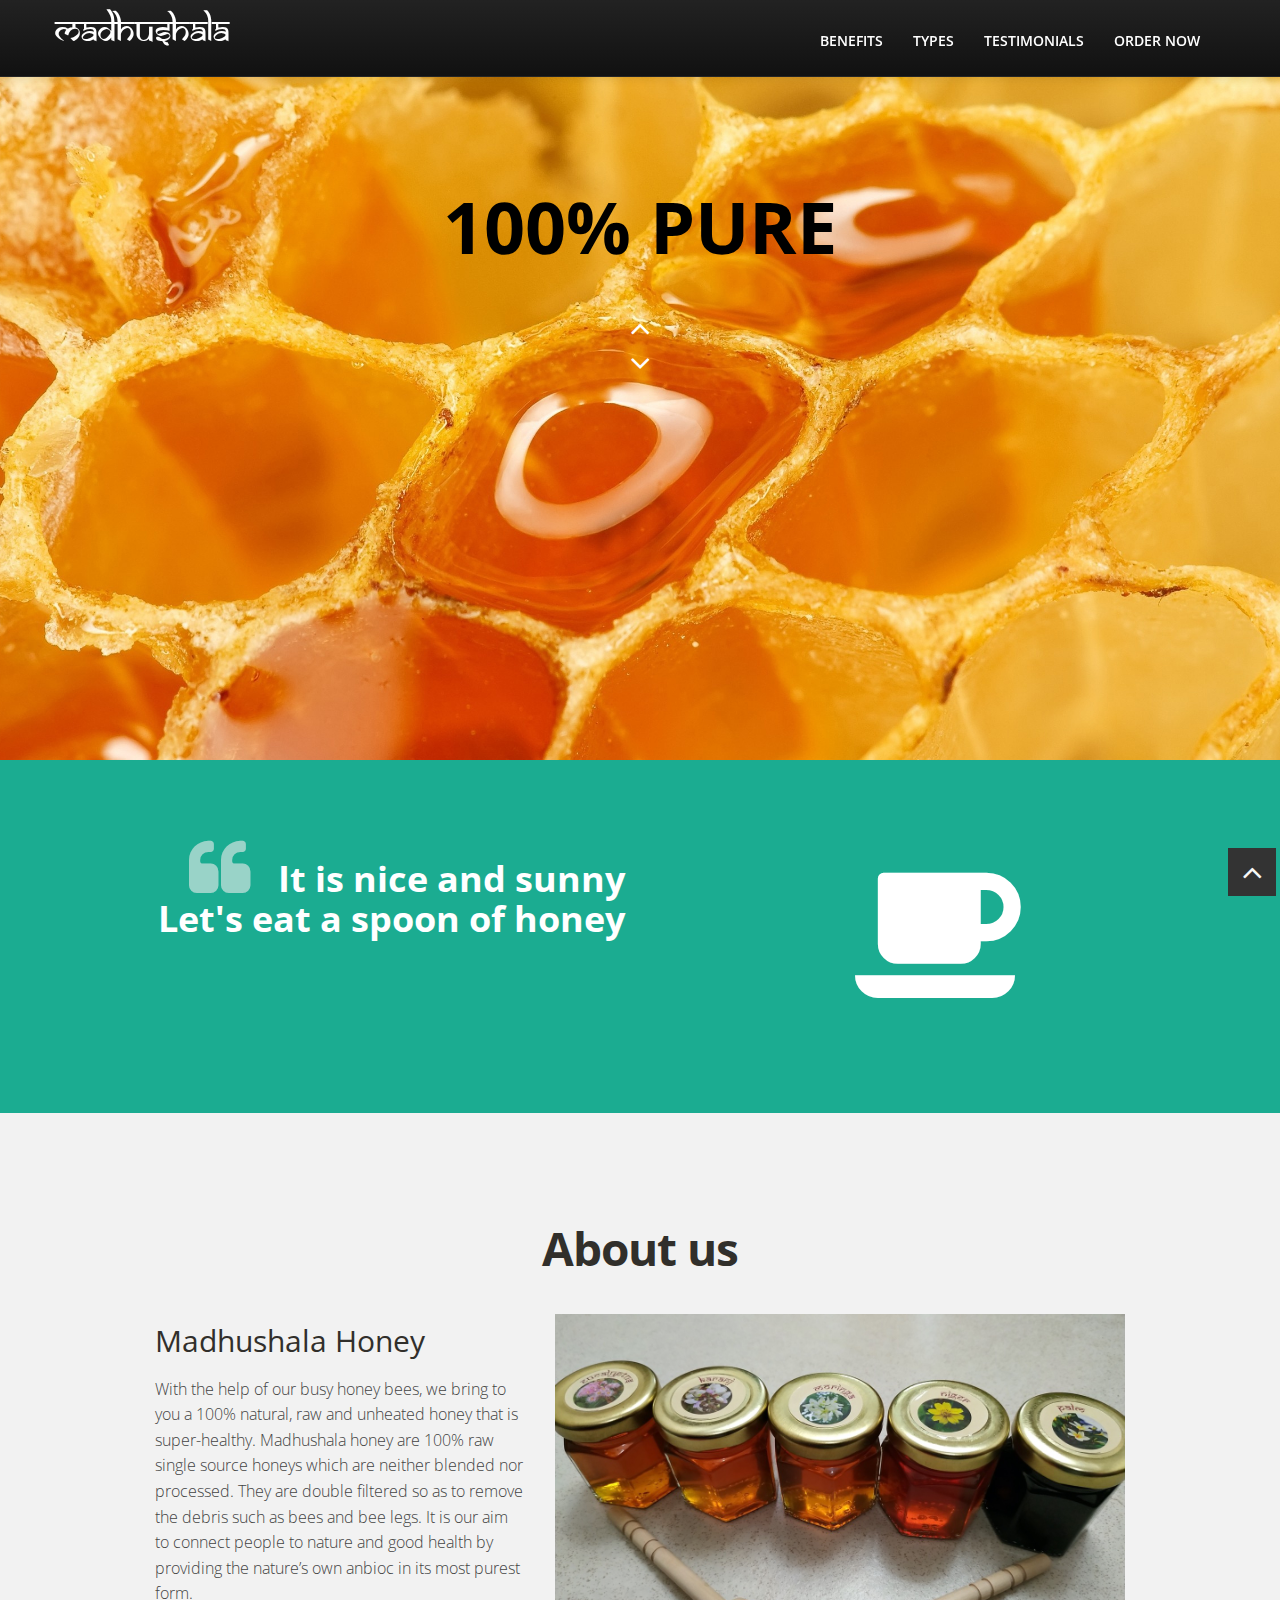
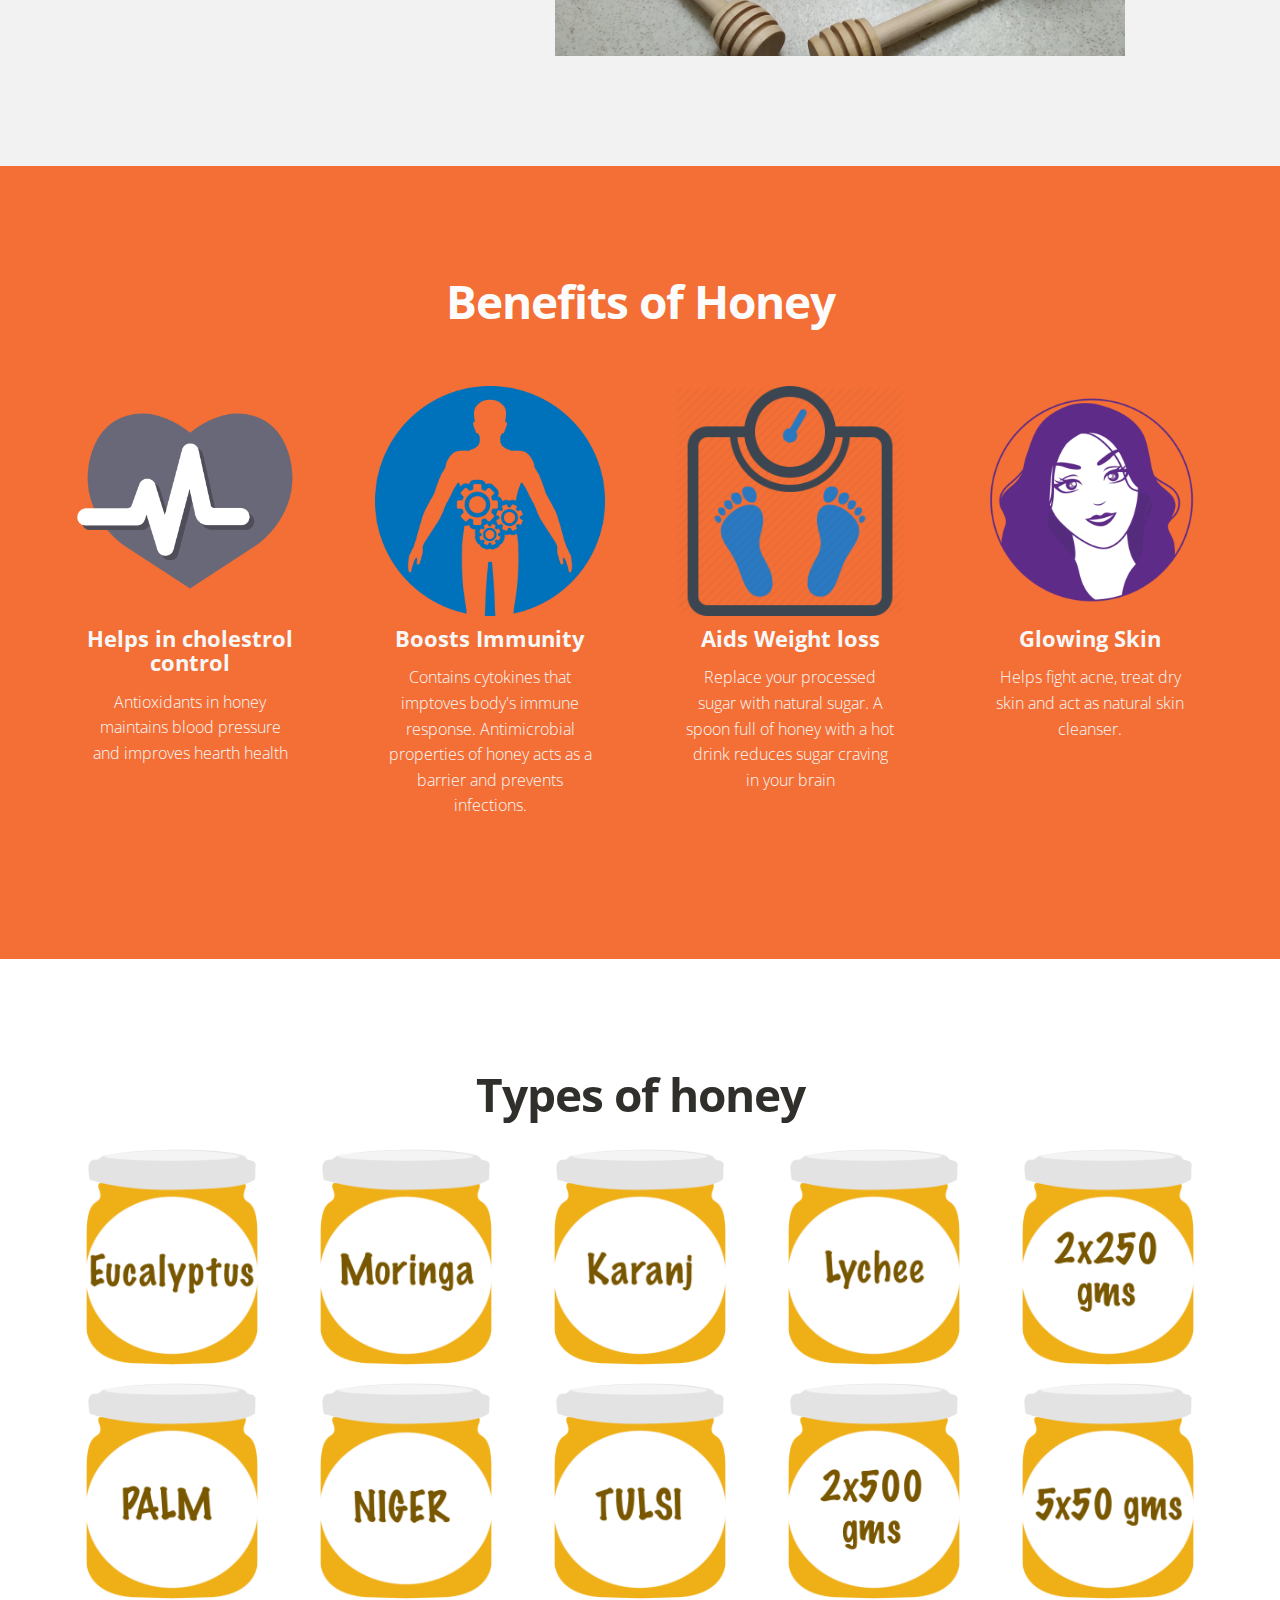
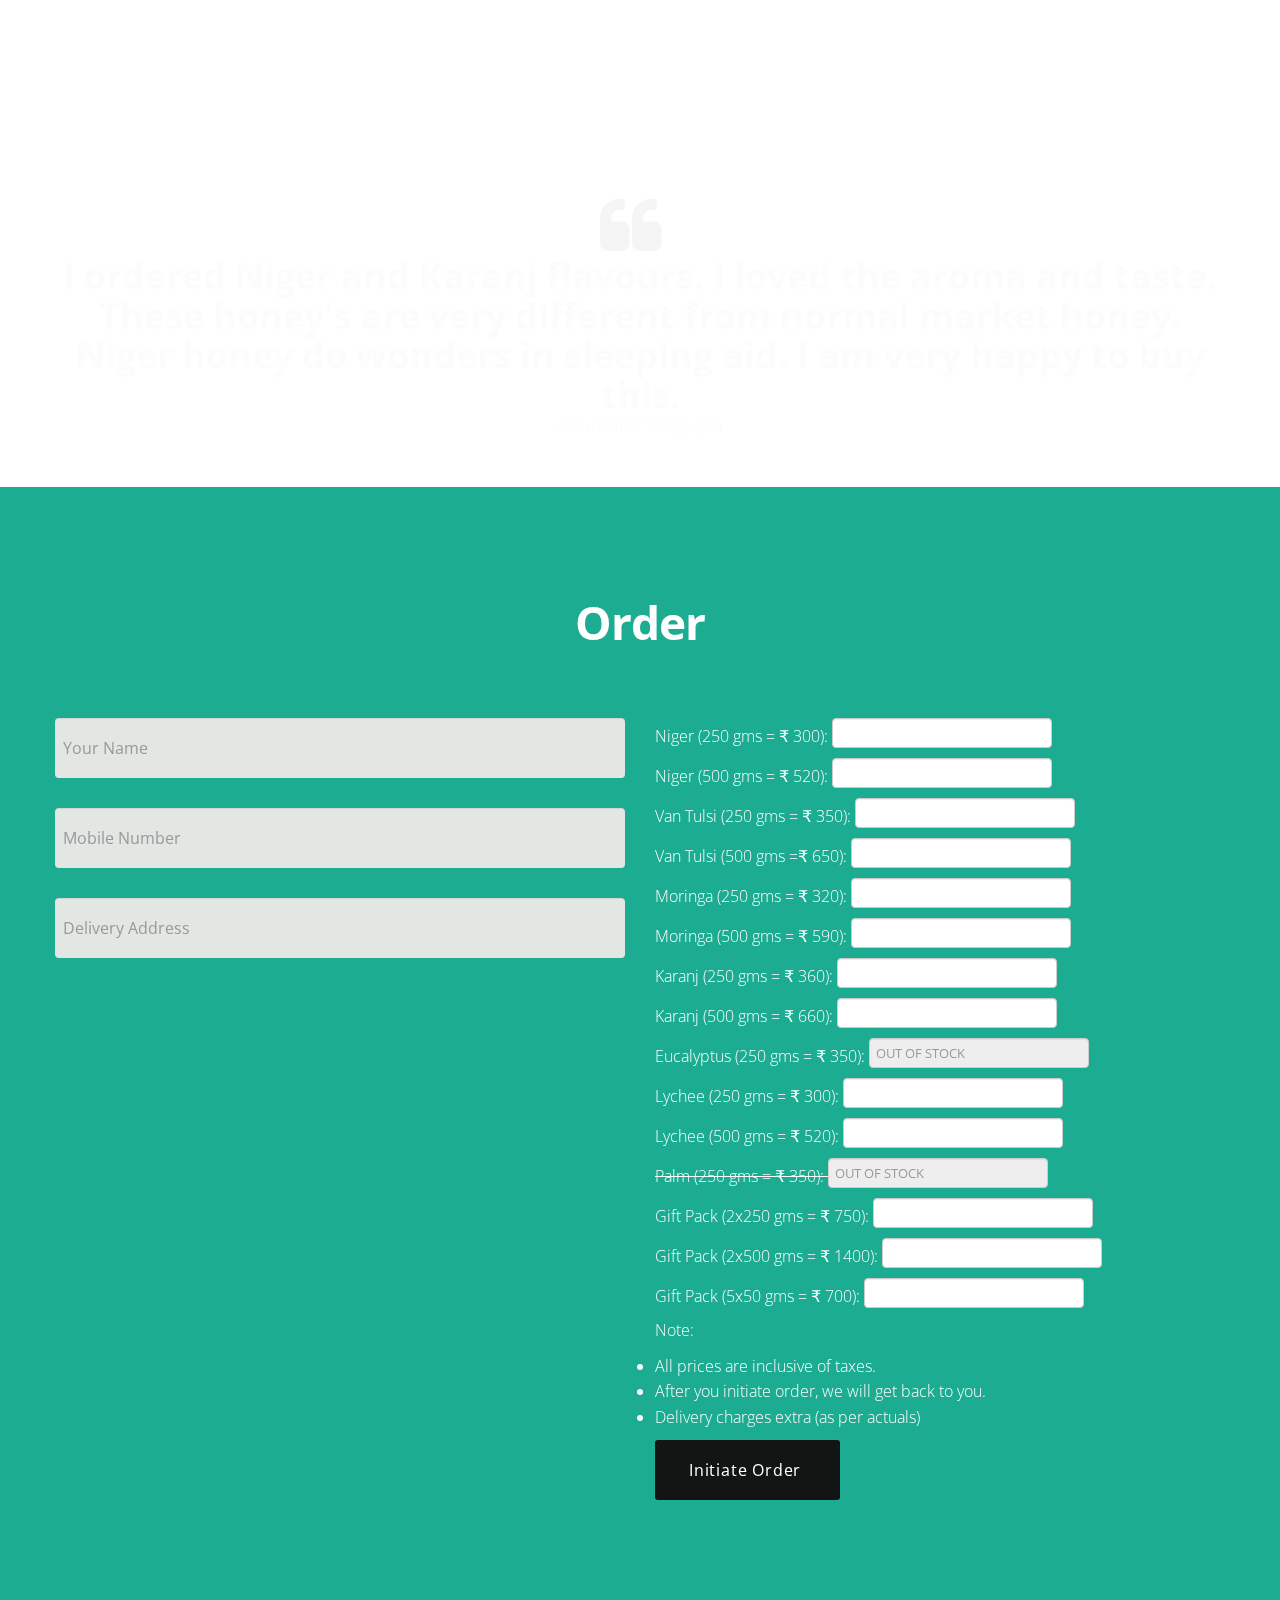
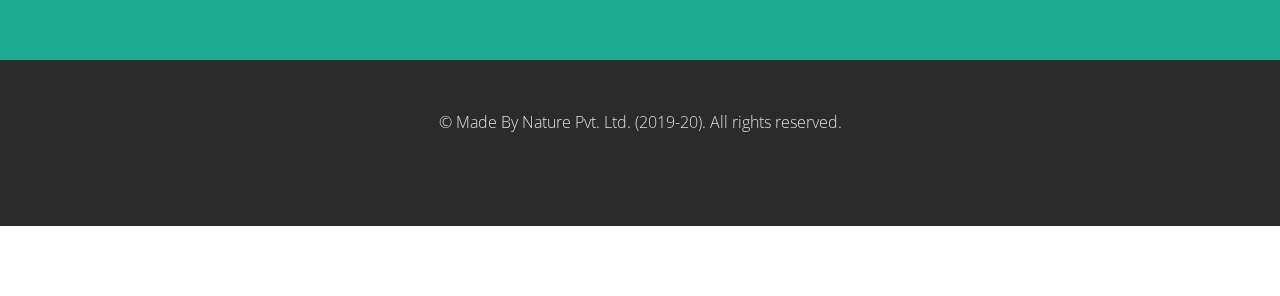
==== commit 2ecb2a13: "Added some changes" ====
--- a/index.html
+++ b/index.html
@@ -115,7 +115,7 @@
 				</div>
 				<div class="span6">
 					<div class="aligncenter">
-						<img src="img/works/10.jpg" alt="" /> 
+						<img src="img/works/bbg.jpeg" alt="" /> 
 					</div>
 				</div>
 			</div> 
@@ -348,7 +348,7 @@
 						<!-- portfolio item -->
 						<div class="portfolio-item grid photography web">
 							<div class="portfolio">
-								<a href="img/works/10.jpg" data-pretty="prettyPhoto[gallery1]" class="portfolio-image">
+								<a href="img/works/gift250x2.jpeg" data-pretty="prettyPhoto[gallery1]" class="portfolio-image">
 						<img src="img/works/gift20.png" alt="" />
 						<div class="portfolio-overlay">
 							<div class="thumb-info">
@@ -409,7 +409,7 @@
 						<!-- portfolio item -->
 						<div class="portfolio-item grid photography web">
 							<div class="portfolio">
-								<a href="img/works/gift500.png" data-pretty="prettyPhoto[gallery1]" class="portfolio-image">
+								<a href="img/works/gift500X2.jpeg" data-pretty="prettyPhoto[gallery1]" class="portfolio-image">
 						<img src="img/works/gift500.png" alt="" />
 						<div class="portfolio-overlay">
 							<div class="thumb-info">
@@ -429,7 +429,7 @@
 						<!-- portfolio item -->
 						<div class="portfolio-item grid design web">
 							<div class="portfolio">
-								<a href="img/works/gift550.png" data-pretty="prettyPhoto[gallery1]" class="portfolio-image">
+								<a href="img/works/gift5X50.jpeg" data-pretty="prettyPhoto[gallery1]" class="portfolio-image">
 						<img src="img/works/gift550.png" alt="" />
 						<div class="portfolio-overlay">
 							<div class="thumb-info">
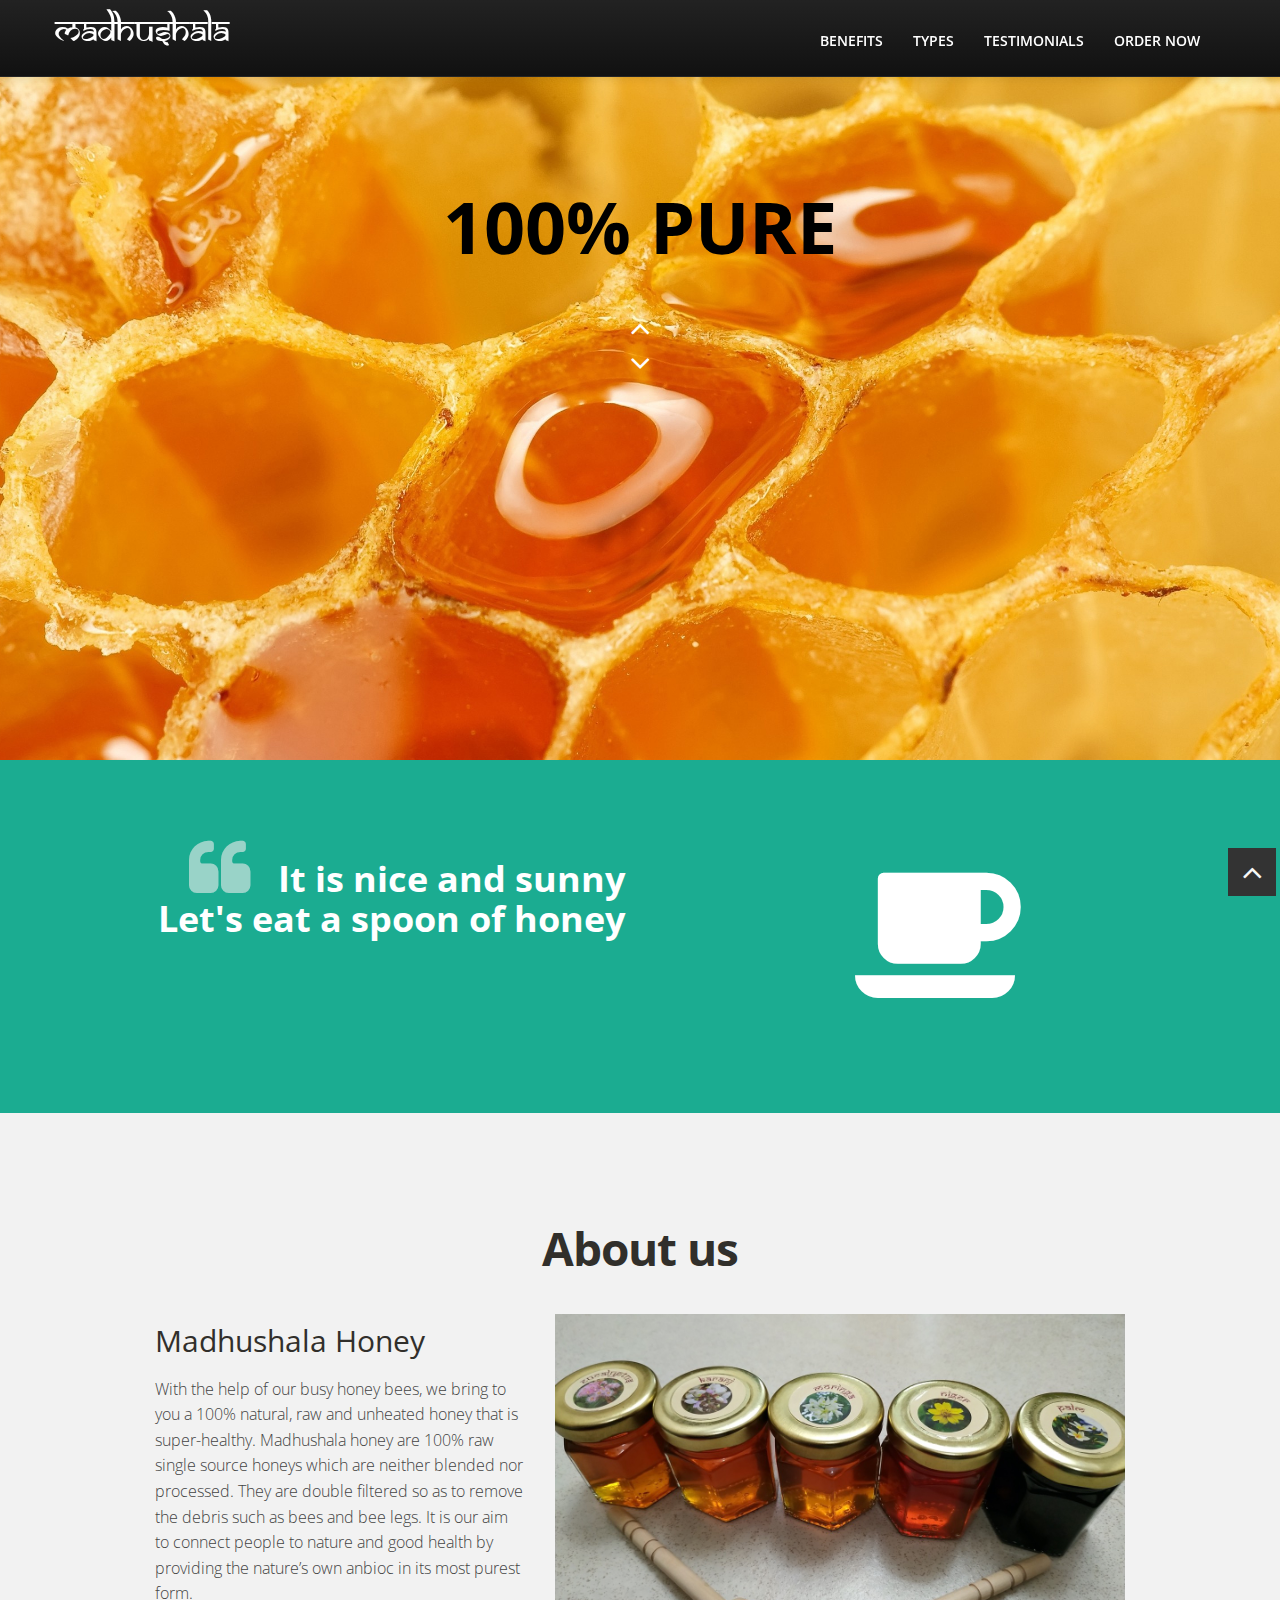
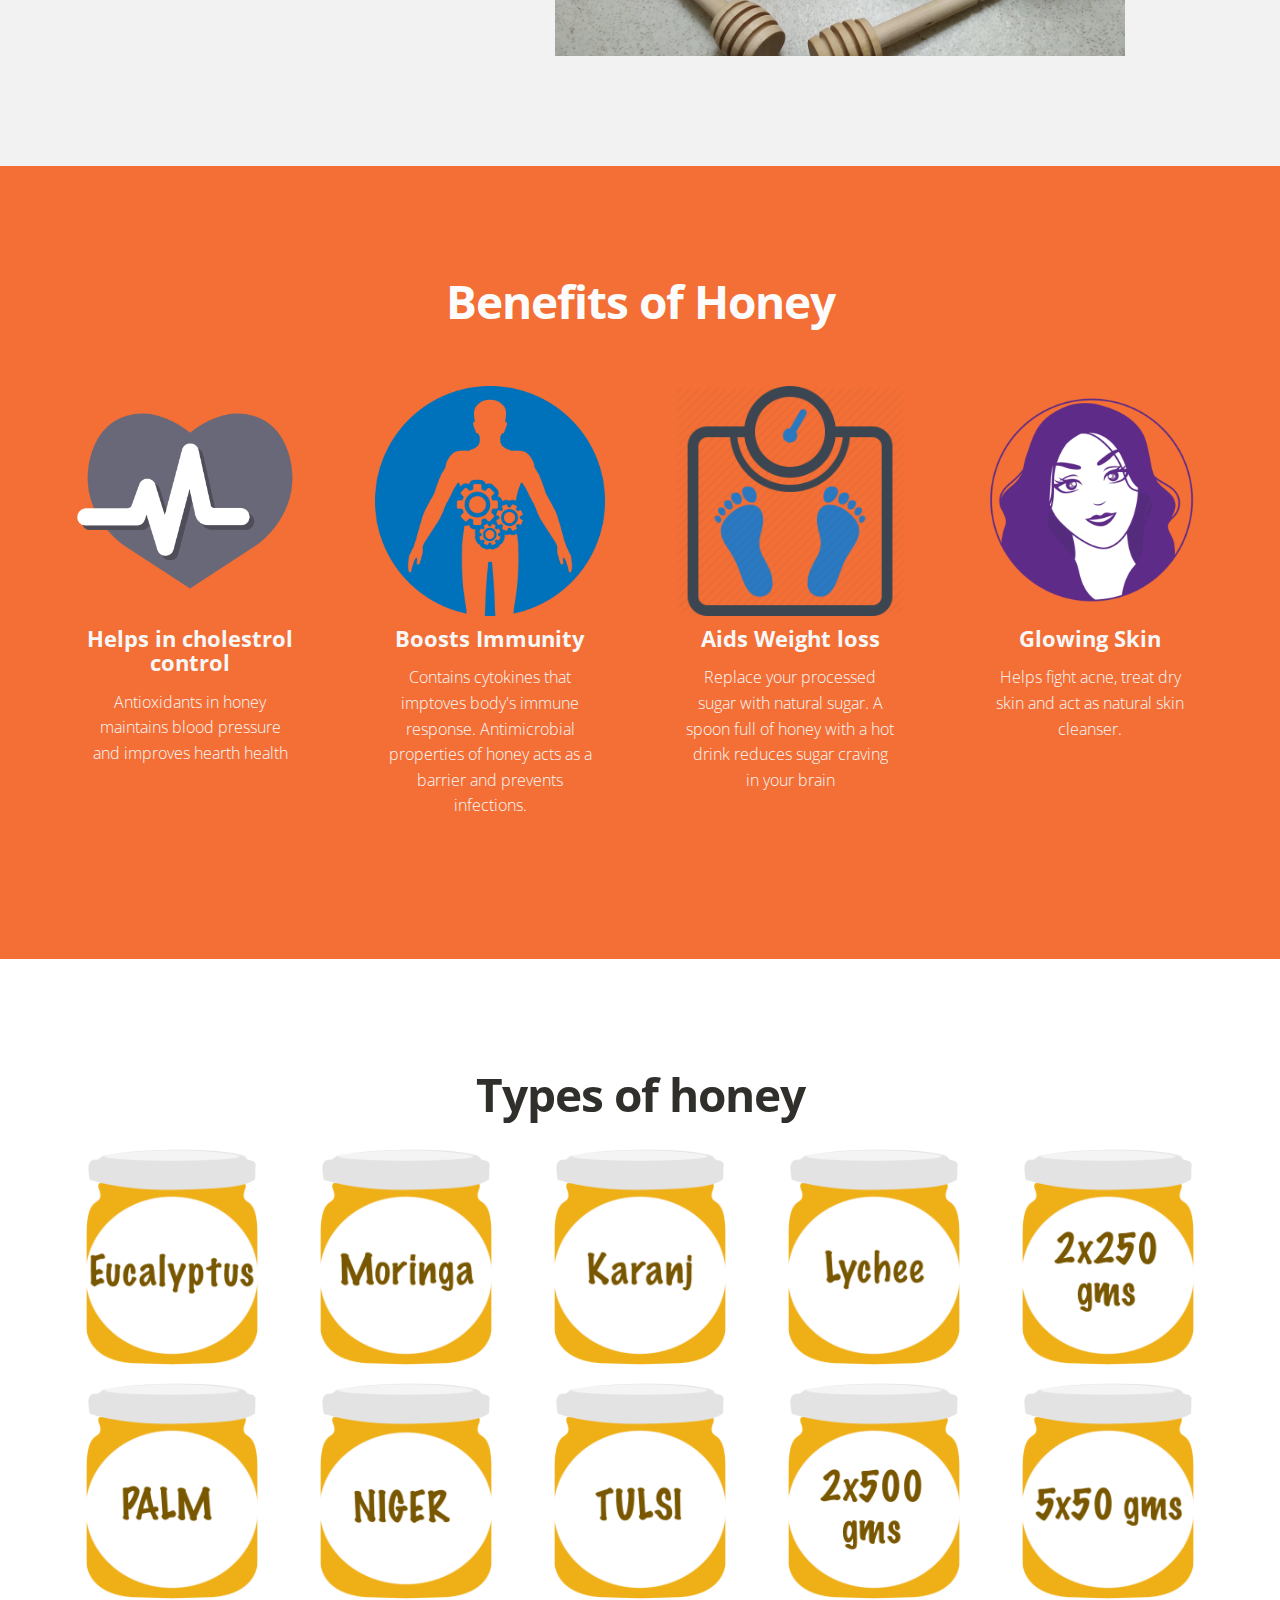
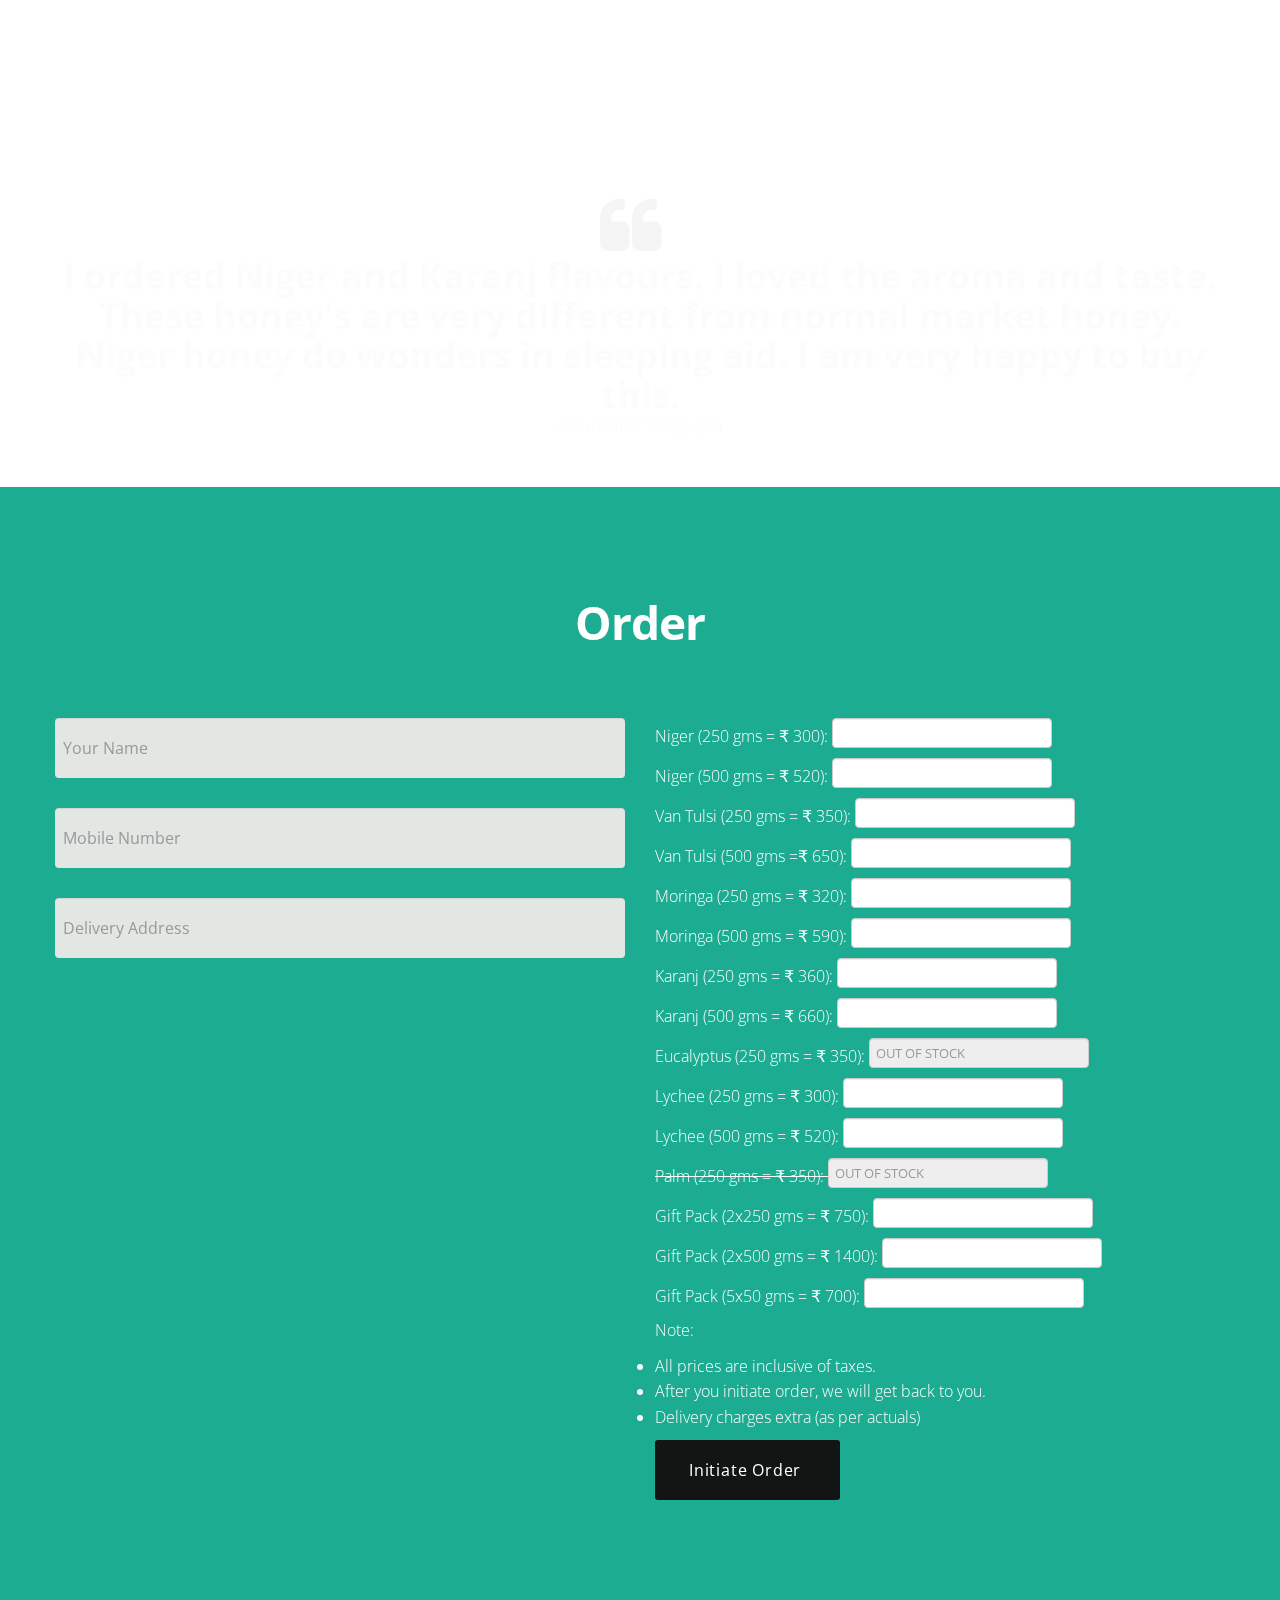
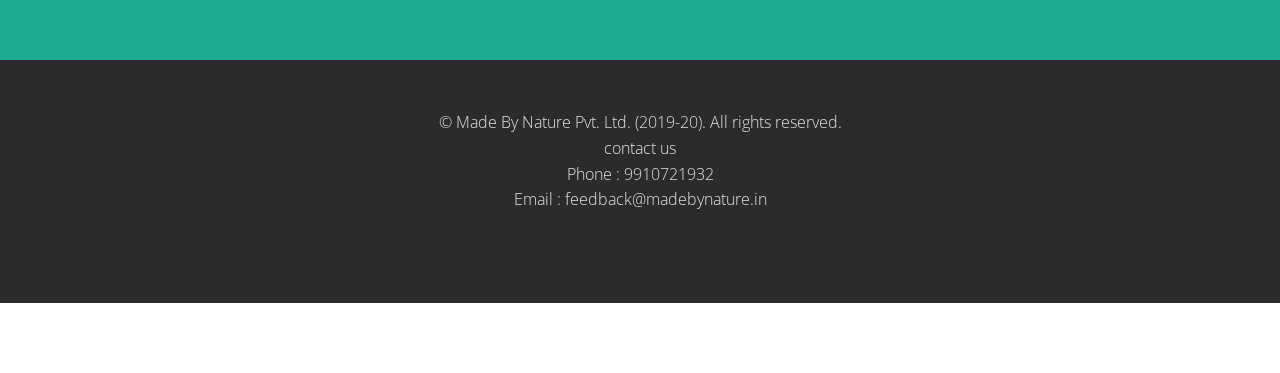
==== commit 32c47696: "Added contact us" ====
--- a/index.html
+++ b/index.html
@@ -12,14 +12,17 @@
 	<link href="color/default.css" rel="stylesheet">
 	<link rel="shortcut icon" href="img/favicon.ico">
 
+
 </head>
 
 <body>
+
 	<!-- navbar -->
 	<div class="navbar-wrapper">
 		<div class="navbar navbar-inverse navbar-fixed-top">
 			<div class="navbar-inner">
 				<div class="container">
+
 					<!-- Responsive navbar -->
 					<a class="btn btn-navbar" data-toggle="collapse" data-target=".nav-collapse"><span class="icon-bar"></span><span class="icon-bar"></span><span class="icon-bar"></span>
 				</a>
@@ -656,6 +659,7 @@
 											min="1" max="5" name="Gift pack 2*500">
 											<br>
 											Gift Pack (5x50 gms = &#x20B9; 700): <input type="number" size="4" min="1" max="5" name="gift Pack 5 X 50"> 
+											<div class="g-reCAPTCHA" data-sitekey="your_site_key"></div>
 											
 										<!-- <textarea classform-control" name="message" rows="5" data-rule="required" data-msg="Please write something for us" placeholder="Message"></textarea> -->
 										<!-- <div class="validation"></div> -->
@@ -686,7 +690,11 @@
 						<li><a href="#"><i class="icon-circled icon-bgdark icon-pinterest icon-2x"></i></a></li>
 					</ul> -->
 					<p class="copyright">
-						&copy; Made By Nature Pvt. Ltd. (2019-20). All rights reserved.
+						&copy; Made By Nature Pvt. Ltd. (2019-20). All rights reserved.<br>
+						contact us <br>
+						Phone : 9910721932 
+						<br>
+						Email : feedback@madebynature.in
 						<div class="credits">
 							<!--
                 All the links in the footer should remain intact.
@@ -715,6 +723,7 @@
 	<script src="js/animate.js"></script>
 	<script src="js/custom.js"></script>
 	<script src="contactform/contactform.js"></script>
+	<script src="https://www.google.com/reCAPTCHA/api.js" async defer></script>
 
 </body>
 
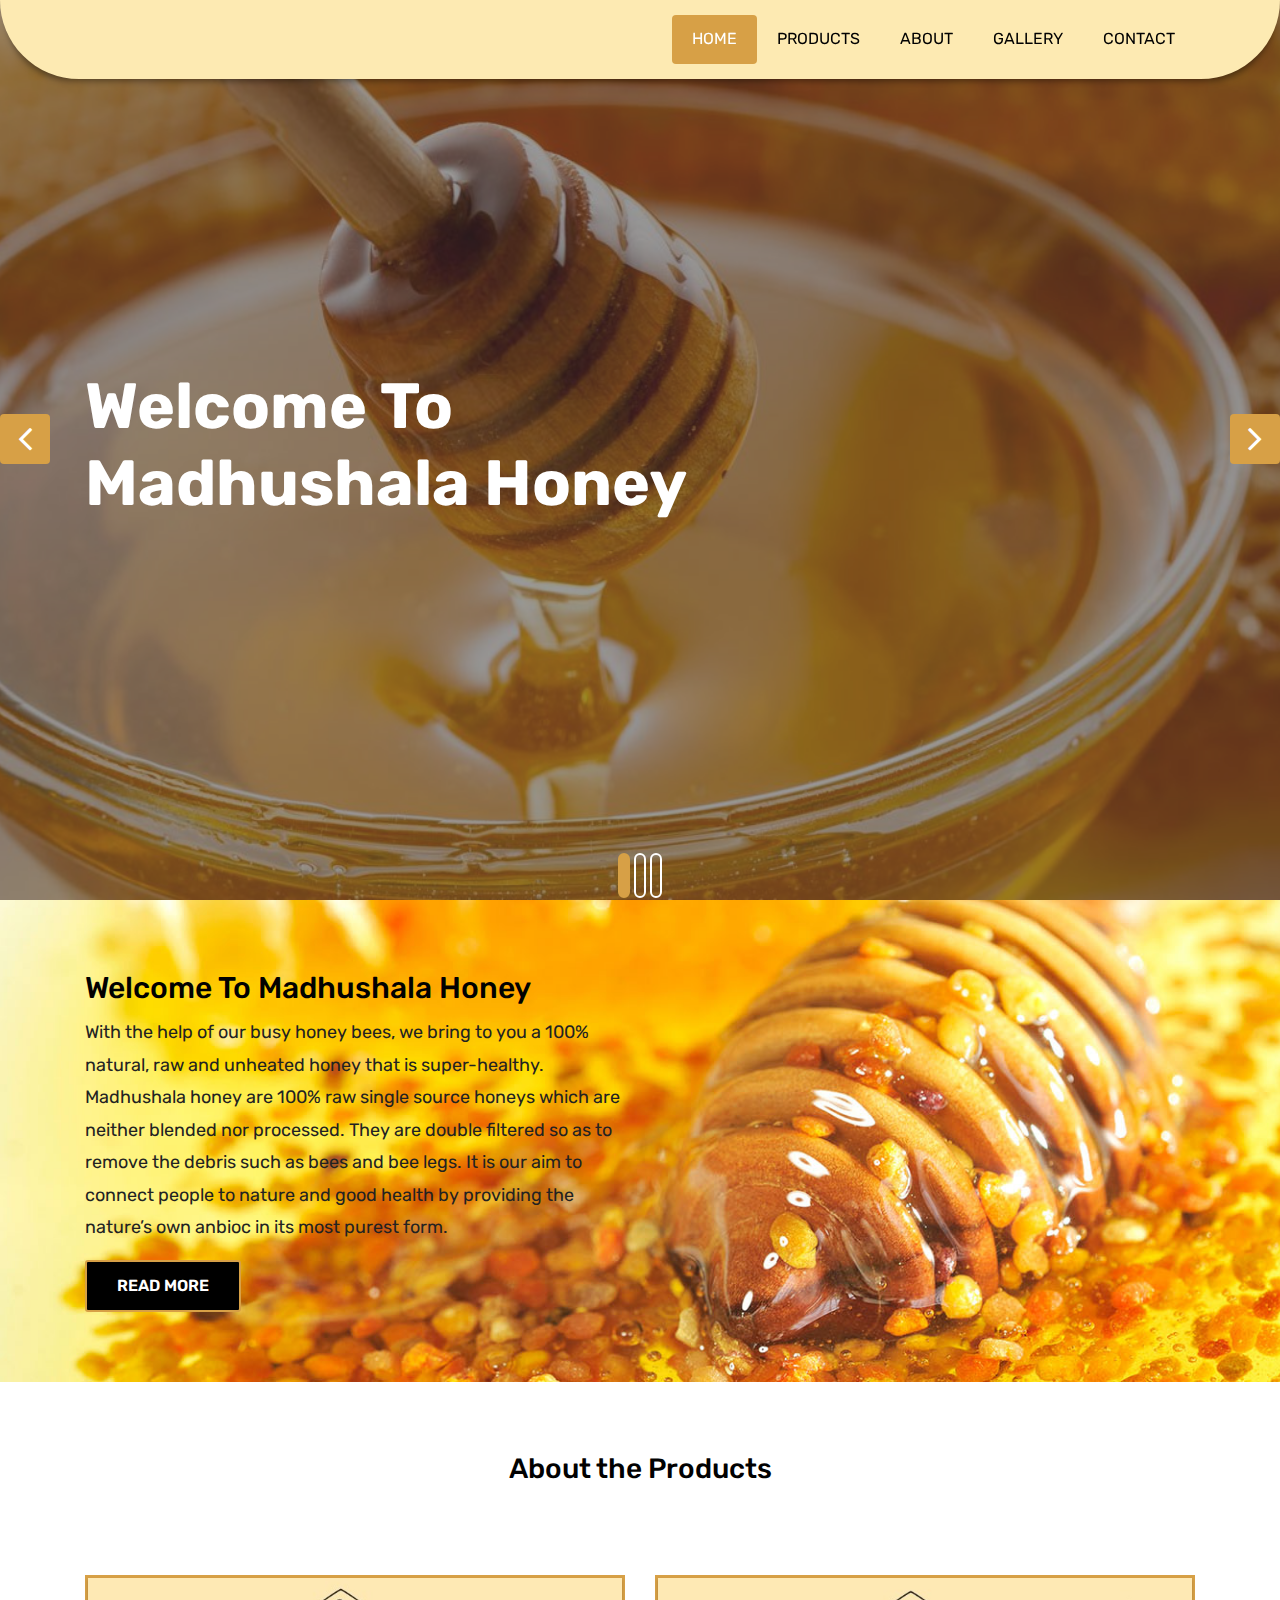
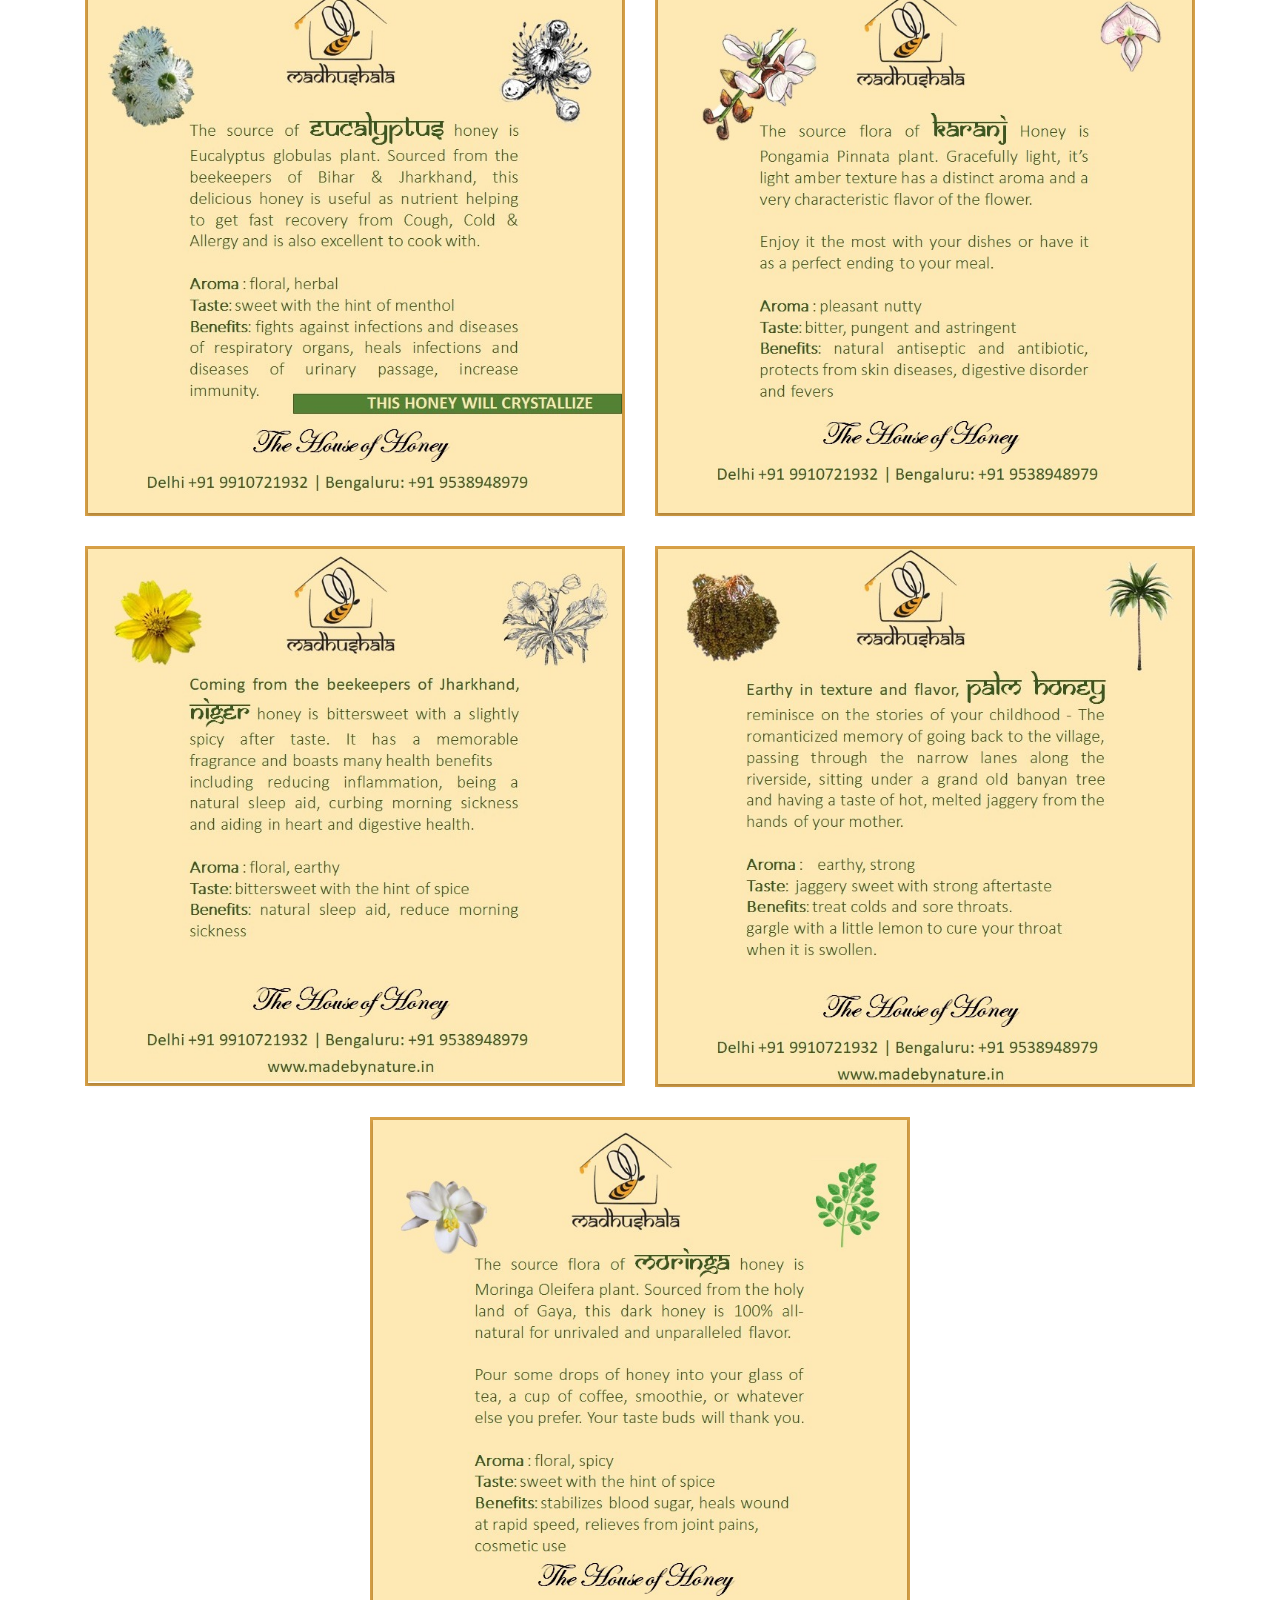
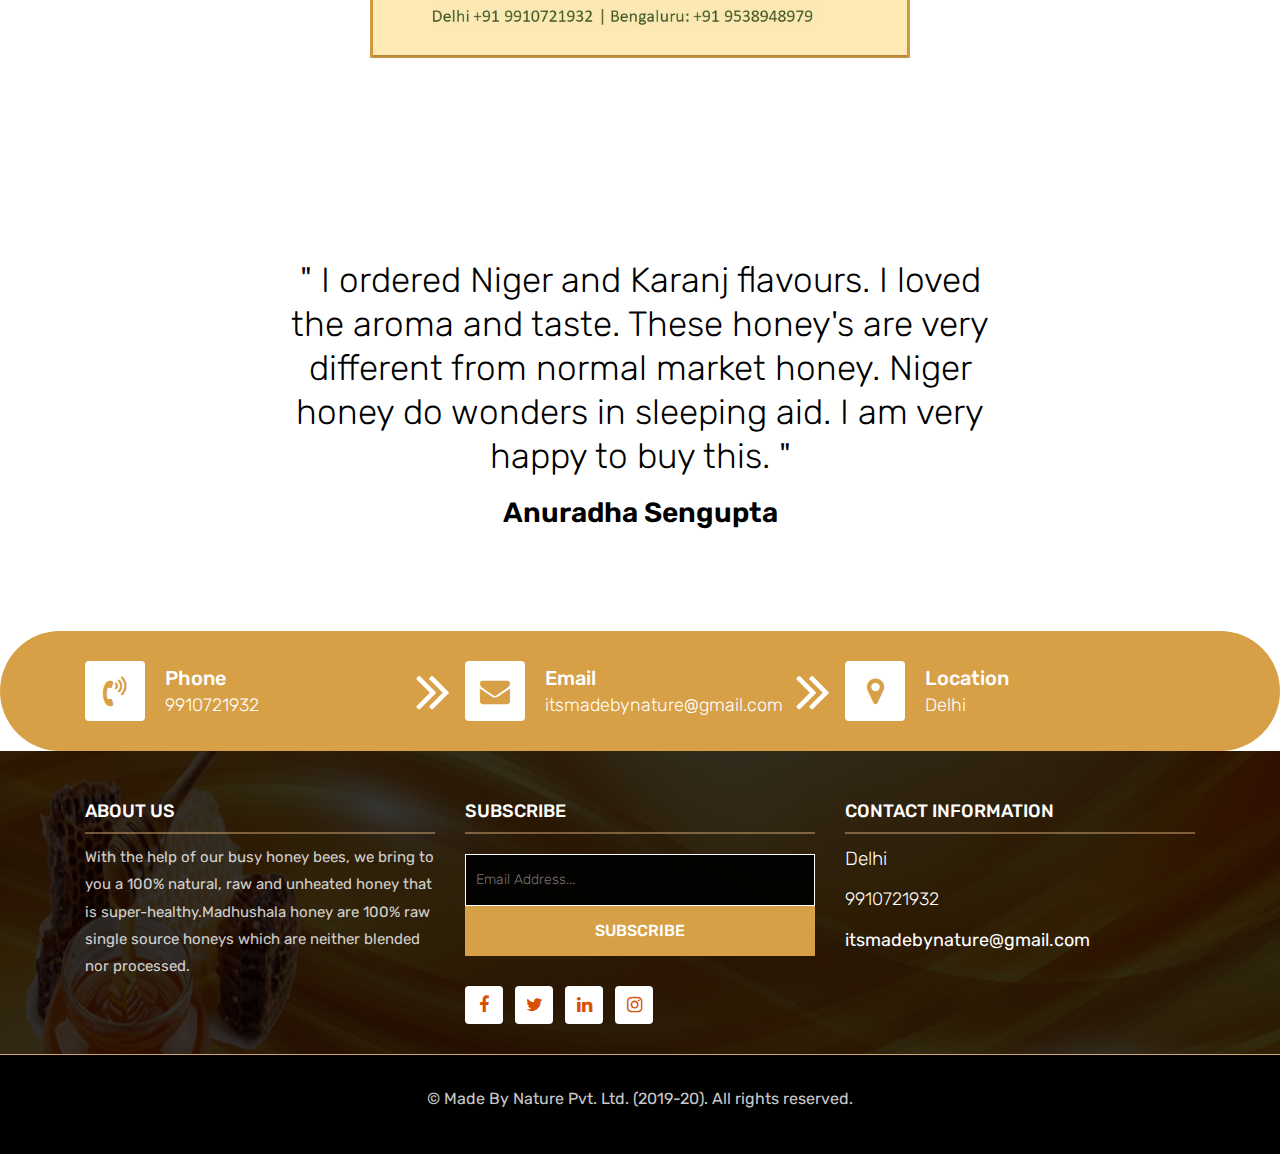
==== commit e6373153: "Changes in Theme" ====
--- a/index.html
+++ b/index.html
@@ -1,730 +1,312 @@
-<!DOCTYPE HTML>
-<html lang="en">
-
-<head>
-	<meta charset="utf-8">
-	<title>Madhushala </title>
-	<meta name="viewport" content="width=device-width, initial-scale=1.0">
-	<meta name="description" content="">
-	<meta name="author" content="">
-	<link href="css/bootstrap-responsive.css" rel="stylesheet">
-	<link href="css/style.css" rel="stylesheet">
-	<link href="color/default.css" rel="stylesheet">
-	<link rel="shortcut icon" href="img/favicon.ico">
-
-
-</head>
-
-<body>
-
-	<!-- navbar -->
-	<div class="navbar-wrapper">
-		<div class="navbar navbar-inverse navbar-fixed-top">
-			<div class="navbar-inner">
-				<div class="container">
-
-					<!-- Responsive navbar -->
-					<a class="btn btn-navbar" data-toggle="collapse" data-target=".nav-collapse"><span class="icon-bar"></span><span class="icon-bar"></span><span class="icon-bar"></span>
-				</a>
-					<!-- <img src="/img/works/ecl.png"> -->
-					<h1 class="brand"><a href="index.html">Madhushala</a></h1>
-					<!-- navigation -->
-					<nav class="pull-right nav-collapse collapse">
-						<ul id="menu-main" class="nav">
-							<li><a title="team" href="#about">Benefits</a></li>
-							<li><a title="services" href="#works">Types </a></li>
-							<li><a title="works" href="#testimonials">Testimonials</a></li>
-							<li><a title="blog" href="#contact">Order Now</a></li>
-							<!-- <li><a title="contact" href="#contact">Contact Us</a></li> -->
-							<!-- <li><a href="page.html">Page</a></li> -->
-						</ul>
-					</nav>
-				</div>
-			</div>
-		</div>
-	</div>
-	<!-- Header area -->
-	<div id="header-wrapper" class="header-slider">
-		<header class="clearfix">
-			<div class="logo">
-				<!-- <img src="img/favicon.ico" height="100" width="100" alt="" /> -->
-			</div>
-			<div class="container">
-				<div class="row">
-					<div class="span12">
-						<div id="main-flexslider" class="flexslider">
-							<ul class="slides">
-								<li>
-									<p class="home-slide-content" >
-									<strong>100% Pure</strong></100>
-									</p>
-								</li>
-								<li>
-									<p class="home-slide-content">
-										<strong> antibiotic   </strong>
-									</p>
-								</li>
-								<li>
-									<p class="home-slide-content">
-										<strong>
-										Raw and super Healthy
-										</strong>
-									</p>
-								</li>
-							</ul>
-						</div>
-						<!-- end slider -->
-					</div>
-				</div>
-			</div>
-		</header>
-	</div>
-	<!-- spacer section -->
-	<section class="spacer green">
-		<div class="container">
-			<div class="row">
-				<div class="span6 alignright flyLeft">
-					<blockquote class="large">
-						It is nice and sunny<br>  Let's eat a spoon of honey 
-					</blockquote>
-				</div>
-				<div class="span6 aligncenter flyRight">
-					<i class="icon-coffee icon-10x"></i>
-				</div>
-			</div>
-		</div>
-	</section>
-	<!-- end spacer section -->
-	<!-- section: team -->
-	<section id="about" class="section">
-		<div class="container">
-			
-			
-			
-			<h4>About us </h4>
-		
-			<div class="row">
-				<div class="span4 offset1">
-					<div>
-						<h2>Madhushala Honey </h2>
-						<p>
-							
-With the help of our busy honey bees, we bring to you a 100% natural, raw and unheated honey that is super-healthy. Madhushala honey are 100% raw single source honeys which are neither blended nor processed. They are double filtered so as to
-	 remove the debris such as bees and bee legs. It is our aim 
-	 to connect people to nature and good health by providing the nature’s own an bio c in its most purest form.
-	 
-
-					</div>
-				</div>
-				<div class="span6">
-					<div class="aligncenter">
-						<img src="img/works/bbg.jpeg" alt="" /> 
-					</div>
-				</div>
-			</div> 
-			</center>
-
-
-
-
-
-
-			<!-- <div class="row">
-				<div class="span2 offset1 flyIn">
-					<div class="people">
-						<img class="team-thumb img-circle" src="img/team/img-1.jpg" alt="" />
-						<h3>John Doe</h3>
-						<p>
-							Art director
-						</p>
-					</div>
-				</div>
-				<div class="span2 flyIn">
-					<div class="people">
-						<img class="team-thumb img-circle" src="img/team/img-2.jpg" alt="" />
-						<h3>Mike Doe</h3>
-						<p>
-							Web developer
-						</p>
-					</div>
-				</div>
-				<div class="span2 flyIn">
-					<div class="people">
-						<img class="team-thumb img-circle" src="img/team/img-3.jpg" alt="" />
-						<h3>Neil Doe</h3>
-						<p>
-							Web designer
-						</p>
-					</div>
-				</div>
-				<div class="span2 flyIn">
-					<div class="people">
-						<img class="team-thumb img-circle" src="img/team/img-4.jpg" alt="" />
-						<h3>Mark Joe</h3>
-						<p>
-							UI designer
-						</p>
-					</div>
-				</div>
-				<div class="span2 flyIn">
-					<div class="people">
-						<img class="team-thumb img-circle" src="img/team/img-5.jpg" alt="" />
-						<h3>Stephen B</h3>
-						<p>
-							Digital imaging
-						</p>
-					</div>
-				</div>
-			</div>
-		</div> -->
-
-
-
-		<!-- /.container -->
-	</section>
-
-
-
-
-	<!-- end section: team 
-	<!-- section: services -->
-	<section id="services" class="section orange">
-		<div class="container">
-			<h4>Benefits of Honey </h4> 
-			<div class="row">
-				<div class="span3 animated-fast flyIn"> 
-					<div class="service-box">
-						<img src="img/icons/laptop.png" alt="" />
-						<h2>Helps in cholestrol control </h2>
-						<p>
-							Antioxidants in honey maintains blood pressure and improves hearth health
-						</p>
-					</div>
-				</div>
-				<div class="span3 animated flyIn">
-					<div class="service-box">
-						<img src="img/icons/lab.png" alt="" />
-						<h2>Boosts Immunity </h2>
-						<p>
-							Contains cytokines that imptoves body's immune response. 
-							Antimicrobial properties of honey acts as a barrier and prevents infections.
-							
-						</p>
-					</div>
-				</div>
-				<div class="span3 animated-fast flyIn">
-					<div class="service-box">
-						<img src="img/icons/camera.png" alt="" />
-						<h2>Aids Weight loss </h2>
-						<p>
-							Replace your processed sugar with natural sugar. A spoon full of honey with 
-							a hot drink reduces sugar craving in your brain
-						</p>
-					</div>
-				</div>
-				<div class="span3 animated-slow flyIn">
-					<div class="service-box">
-						<img src="img/icons/basket.png" alt="" />
-						<h2>Glowing Skin </h2>
-						<p>
-							Helps fight acne, treat dry skin and act as natural skin cleanser.
-						
-						</p>
-					</div>
-				</div>
-			</div>
-		</div>
-	</section> 
-
-
-	<!-- end section: services -->
-	<!-- section: works -->
-	
-	
-	
-	
-	<section id="works" class="section">
-		<div class="container clearfix">
-			<h4>Types of honey </h4>
-			<!-- portfolio filter -->
-			<!-- <div class="row">
-				<div id="filters" class="span12">
-					<ul class="clearfix">
-						<li>
-							<a href="#" data-filter="*" class="active">
-								<h5>All</h5>
-							</a>
-						</li>
-						<li>
-							<a href="#" data-filter=".web">
-								<h5>Web</h5>
-							</a>
-						</li>
-						<li>
-							<a href="#" data-filter=".print">
-								<h5>Print</h5>
-							</a>
-						</li>
-						<li>
-							<a href="#" data-filter=".design">
-								<h5>Design</h5>
-							</a>
-						</li>
-						<li>
-							<a href="#" data-filter=".photography">
-								<h5>Photography</h5>
-							</a>
-						</li>
-					</ul>
-				</div> -->
-				<!-- END PORTFOLIO FILTERING -->
-			<!-- </div> -->
-			
-			
-			
-			
-			
-			
-			<div class="row">
-				<div class="span12">
-					<div id="portfolio-wrap">
-						<!-- portfolio item -->
-						<div class="portfolio-item grid print photography">
-							<div class="portfolio">
-								<a href="img/works/eucalyptus.jpg" data-pretty="prettyPhoto[gallery1]" class="portfolio-image">
-						<img src="img/works/ecl.png" alt="" />
-						<div class="portfolio-overlay">
-							<div class="thumb-info">
-								<h5>Eucalyptus <br>250 gms = &#x20B9; 350<br> 500 gms = &#x20B9; 640</h5>
-								<i class="icon-plus icon-2x"></i>
-							</div>
-						</div>
-						</a>
-							</div>
-						</div>
-						<!-- end portfolio item -->
-						<!-- portfolio item -->
-						<div class="portfolio-item grid print design web">
-							<div class="portfolio">
-								<a href="img/works/moringa.jpg" data-pretty="prettyPhoto[gallery1]" class="portfolio-image">
-						<img src="img/works/mor.png" alt="" />
-						<div class="portfolio-overlay">
-							<div class="thumb-info">
-								<h5>Moringa<br>(Drumstick)<br>250 gms = &#x20B9; 320<br> 500 gms = &#x20B9; 590</h5>
-								<i class="icon-plus icon-2x"></i>
-							</div>
-						</div>
-						</a>
-							</div>
-						</div>
-						<!-- end portfolio item -->
-						<!-- portfolio item -->
-						<div class="portfolio-item grid print design">
-							<div class="portfolio">
-								<a href="img/works/karanj.jpg" data-pretty="prettyPhoto[gallery1]" class="portfolio-images">
-						<img src="img/works/karanj.png" alt="" />
-						<div class="portfolio-overlay">
-							<div class="thumb-info">
-								<h5>Karanj<br>(Wild Flower)<br>250 gms = &#x20B9; 360<br> 500 gms = &#x20B9; 660</h5>
-								<i class="icon-plus icon-2x"></i>
-							</div>
-						</div>
-						</a>
-							</div>
-						</div>
-						<!-- end portfolio item -->
-						<!-- portfolio item -->
-						<div class="portfolio-item grid photography web">
-							<div class="portfolio">
-								<a href="img/works/lychee.png" data-pretty="prettyPhoto[gallery1]" class="portfolio-image">
-						<img src="img/works/lyche.png" alt="" />
-						<div class="portfolio-overlay">
-							<div class="thumb-info">
-								<h5>Lychee<br>250 gms = &#x20B9; 300<br> 500 gms = &#x20B9; 520</h5>
-								<i class="icon-plus icon-2x"></i>
-							</div>
-						</div>
-						</a>
-							</div>
-						</div>
-						<!-- end portfolio item -->
-						<!-- portfolio item -->
-						<div class="portfolio-item grid photography web">
-							<div class="portfolio">
-								<a href="img/works/gift250x2.jpeg" data-pretty="prettyPhoto[gallery1]" class="portfolio-image">
-						<img src="img/works/gift20.png" alt="" />
-						<div class="portfolio-overlay">
-							<div class="thumb-info">
-								<h5>2x250 gms <br/> Gift pack <br>&#x20B9; 750</h5>
-								<i class="icon-plus icon-2x"></i>
-							</div>
-						</div>
-						</a>
-							</div>
-						</div>
-						<!-- end portfolio item -->
-						<!-- portfolio item -->
-						<div class="portfolio-item grid photography web">
-							<div class="portfolio">
-								<a href="img/works/palm.jpg" data-pretty="prettyPhoto[gallery1]" class="portfolio-image">
-						<img src="img/works/palm.png" alt=""  height="200" width="300"/>
-						<div class="portfolio-overlay">
-							<div class="thumb-info">
-								<h5>Palm<br>250 gms = &#x20B9; 350<br> 500 gms = &#x20B9; 650</h5>
-								<i class="icon-plus icon-2x"></i>
-							</div>
-						</div>
-						</a>
-							</div>
-						</div>
-						<!-- end portfolio item -->
-						<!-- portfolio item -->
-						<div class="portfolio-item grid photography web">
-							<div class="portfolio">
-								<a href="img/works/niger.jpg" data-pretty="prettyPhoto[gallery1]" class="portfolio-image">
-						<img src="img/works/niger.png" alt="" />
-						<div class="portfolio-overlay">
-							<div class="thumb-info">
-								<h5>Niger <br>250 gms = &#x20B9; 300<br> 500 gms = &#x20B9; 520</h5>
-								<i class="icon-plus icon-2x"></i>
-							</div>
-						</div>
-						</a>
-							</div>
-						</div>
-						<!-- end portfolio item -->
-						<!-- portfolio item -->
-						<div class="portfolio-item grid photography">
-							<div class="portfolio">
-								<a href="img/works/tulsi_back.png" data-pretty="prettyPhoto[gallery1]" class="portfolio-image">
-						<img src="img/works/tulsi.png" alt="" />
-						<div class="portfolio-overlay">
-							<div class="thumb-info">
-								<h5>Van Tulsi<br>250 gms = &#x20B9; 350<br> 500 gms = &#x20B9; 650</h5>
-								<i class="icon-plus icon-2x"></i>
-							</div>
-						</div>
-						</a>
-							</div>
-						</div>
-						
-						<!-- end portfolio item -->
-						<!-- portfolio item -->
-						<div class="portfolio-item grid photography web">
-							<div class="portfolio">
-								<a href="img/works/gift500X2.jpeg" data-pretty="prettyPhoto[gallery1]" class="portfolio-image">
-						<img src="img/works/gift500.png" alt="" />
-						<div class="portfolio-overlay">
-							<div class="thumb-info">
-								<h5>2x500 gms <br/> Gift pack<br>250 gms = &#x20B9; 1400</h5>
-								<i class="icon-plus icon-2x"></i>
-							</div>
-						</div>
-						</a>
-							</div>
-						</div>
-
-
-
-
-
-						<!-- end portfolio item -->
-						<!-- portfolio item -->
-						<div class="portfolio-item grid design web">
-							<div class="portfolio">
-								<a href="img/works/gift5X50.jpeg" data-pretty="prettyPhoto[gallery1]" class="portfolio-image">
-						<img src="img/works/gift550.png" alt="" />
-						<div class="portfolio-overlay">
-							<div class="thumb-info">
-								<h5>5x50 gms <br/> Gift pack<br>250 gms = &#x20B9; 700</h5>
-								<i class="icon-plus icon-2x"></i>
-							</div>
-						</div>
-						</a>
-							</div>
-						</div>
-						<!-- end portfolio item -->
-					</div>
-				</div>
-			</div>
-		</div>
-	</section>
-	<!-- spacer section -->
-	
-	<section class="spacer bg3">
-		<section id="testimonials">
-		<div class="container">
-			<div class="row">
-				<div class="span12 aligncenter flyLeft">
-					<blockquote class="large">
-						<p class="home-slide-content"></p>
-						I ordered Niger and Karanj flavours. I loved the aroma and taste. These honey's are very different from normal market honey. Niger honey do wonders in sleeping aid. I am very happy to buy this.
-						<p class="home-slide-content">
-						Anuradha Sengupta
-						</p>
-					</blockquote>
-					
-				</div>
-				<div class="span12 aligncenter flyRight">
-					<!-- <i class="icon-rocket icon-10x"></i> -->
-				</div>
-			</div>
-		</div>
-	</section>
-	<!-- end spacer section -->
-	<!-- section: blog -->
-
-
-
-
-
-
-
-
-	<!-- <section id="blog" class="section">
-		<div class="container">
-			<h4>Our Blog</h4> -->
-			<!-- Three columns -->
-			<!-- <div class="row">
-				<div class="span3">
-					<div class="home-post">
-						<div class="post-image">
-							<img class="max-img" src="img/blog/img1.jpg" alt="" />
-						</div>
-						<div class="post-meta">
-							<i class="icon-file icon-2x"></i>
-							<span class="date">June 19, 2013</span>
-							<span class="tags"><a href="#">Design</a>, <a href="#">Blog</a></span>
-						</div>
-						<div class="entry-content">
-							<h5><strong><a href="#">New design trends</a></strong></h5>
-							<p>
-								Lorem Ipsum is simply dummy text of the printing and typesetting industry. &hellip;
-							</p>
-							<a href="#" class="more">Read more</a>
-						</div>
-					</div>
-				</div>
-				<div class="span3">
-					<div class="home-post">
-						<div class="post-image">
-							<img class="max-img" src="img/blog/img2.jpg" alt="" />
-						</div>
-						<div class="post-meta">
-							<i class="icon-file icon-2x"></i>
-							<span class="date">June 19, 2013</span>
-							<span class="tags"><a href="#">Design</a>, <a href="#">News</a></span>
-						</div>
-						<div class="entry-content">
-							<h5><strong><a href="#">Retro is great</a></strong></h5>
-							<p>
-								Lorem Ipsum is simply dummy text of the printing and typesetting industry. &hellip;
-							</p>
-							<a href="#" class="more">Read more</a>
-						</div>
-					</div>
-				</div>
-				<div class="span3">
-					<div class="home-post">
-						<div class="post-image">
-							<img class="max-img" src="img/blog/img3.jpg" alt="" />
-						</div>
-						<div class="post-meta">
-							<i class="icon-file icon-2x"></i>
-							<span class="date">June 22, 2013</span>
-							<span class="tags"><a href="#">Design</a>, <a href="#">Tips</a></span>
-						</div>
-						<div class="entry-content">
-							<h5><strong><a href="#">Isometric mockup</a></strong></h5>
-							<p>
-								Lorem Ipsum is simply dummy text of the printing and typesetting industry. &hellip;
-							</p>
-							<a href="#" class="more">Read more</a>
-						</div>
-					</div>
-				</div>
-				<div class="span3">
-					<div class="home-post">
-						<div class="post-image">
-							<img class="max-img" src="img/blog/img4.jpg" alt="" />
-						</div>
-						<div class="post-meta">
-							<i class="icon-file icon-2x"></i>
-							<span class="date">June 27, 2013</span>
-							<span class="tags"><a href="#">News</a>, <a href="#">Tutorial</a></span>
-						</div>
-						<div class="entry-content">
-							<h5><strong><a href="#">Free icon set</a></strong></h5>
-							<p>
-								Lorem Ipsum is simply dummy text of the printing and typesetting industry. &hellip;
-							</p>
-							<a href="#" class="more">Read more</a>
-						</div>
-					</div>
-				</div>
-			</div>
-			<div class="blankdivider30"></div>
-			<div class="aligncenter">
-				<a href="#" class="btn btn-large btn-theme">More blog post</a>
-			</div>
-		</div>
-	</section>
- -->
-
-
-
-
-
-
-
-
-
-
-
-
-
-	
-	<!-- end spacer section -->
-	<!-- section: contact -->
-	<section id="contact" class="section green">
-		<div class="container">
-			<h4>Order   </h4>
-			<p>
-				
-			</p>
-			<div class="blankdivider30">
-			</div>
-			<div class="row">
-				<div class="span12">
-					<div class="cform" id="contact-form">
-						<div id="sendmessage">Your message has been sent. Thank you!</div>
-						<div id="errormessage"></div>
-						<form action="/thanks.html" method="post" data-netlify="true" class="contactForm ">
-							<div class="row">
-								<div class="span6">
-									<div class="field your-name form-group">
-										<input type="text" name="name" class="form-control" id="name" placeholder="Your Name" data-rule="minlen:4" data-msg="Please enter at least 4 chars" />
-										<div class="validation"></div>
-									</div>
-									<div class="field your-email form-group">
-										<input type="text" class="form-control" name="mobile" id="mobile" placeholder="Mobile Number" data-rule="number" data-msg="Please enter a valid  phone number" maxlength="10" minlength="10"/>
-										<div class="validation"></div>
-									</div>
-									<div class="field subject form-group">
-										<input type="text" class="form-control" name="address" id="subject" placeholder="Delivery Address " data-rule="minlen:4" data-msg="Please enter at least 8 chars of subject" />
-										<!-- <input type="number" max="3" min="0" value="0" width="10px" height="10px"> -->
-										<div class="validation"></div>
-									</div>
-								</div>
-
-
-								<div class="span6">
-									<div class="field message form-group">
-											Niger (250 gms = &#x20B9; 300): <input type="number" size="4" name="Niger 300 Grams " min="1" max="5"> &nbsp;&nbsp;&nbsp;&nbsp; 
-											
-											<br>
-											Niger (500 gms = &#x20B9; 520): <input type="number" size="4" min="1" max="5" name="Niger 500 Grams">
-											<br>
-											Van Tulsi (250 gms = &#x20B9; 350): <input type="number" size="4" min="1" max="5" name="Tulsi 250 Gram"> &nbsp;&nbsp;&nbsp;&nbsp; 
-											<br>
-											Van Tulsi (500 gms =&#x20B9; 650): <input type="number" size="4" min="1" max="5" name="Tulsi 500 Gram ">
-											<br>
-											Moringa (250 gms = &#x20B9; 320): <input type="number" size="4" min="1" max="5" name="Moringa 250 Gram "> &nbsp;&nbsp;&nbsp;&nbsp; 
-											<br>
-											Moringa (500 gms = &#x20B9; 590): <input type="number" size="4" min="1" max="5" name="Moringa 500 grams ">
-											<br>
-											Karanj (250 gms = &#x20B9; 360): <input type="number" size="4" min="1" max="5" name="Karanj 250 grams"> &nbsp;&nbsp;&nbsp;&nbsp; 
-											<br>
-											Karanj (500 gms = &#x20B9; 660): <input type="number" size="4" min="1" max="5" name="Karanj 500 Grams ">
-											<br>
-											Eucalyptus (250 gms = &#x20B9; 350): <input type="number" size="4"disabled placeholder="OUT OF STOCK" min="1" max="5>   &nbsp;&nbsp;&nbsp;&nbsp; 
-											<br>
-											Eucalyptus (500 gms = &#x20B9; 650): <input type="number" size="4" min="1" max="5" name="Eucalyptus 500 grams">
-											<br>
-											Lychee (250 gms = &#x20B9; 300): <input type="number" size="4"min="1" max="5" name="Lychee 250 grams "> &nbsp;&nbsp;&nbsp;&nbsp; 
-											<br>
-											Lychee (500 gms = &#x20B9; 520): <input type="number" size="4"min="1" max="5" name="Lychee 500 Grams ">
-											<br>
-											<s>Palm (250 gms = &#x20B9; 350): <input type="number" size="4" disabled placeholder="OUT OF STOCK" min="1" max="5> &nbsp;&nbsp;&nbsp;&nbsp; 
-											<br>
-											Palm (500 gms = &#x20B9; 650): <input type="number" size="4" disabled placeholder="OUT OF STOCK" min="1" max="5> </s>
-											<br>
-											Mustard (250 gms = &#x20B9; 300): <input type="number" size="4" disabled placeholder="OUT OF STOCK" min="1" max="5> &nbsp;&nbsp;&nbsp;&nbsp; 
-											<br>
-											Mustard (500 gms = &#x20B9; 520): <input type="number" size="4" min="1" max="5" disabled placeholder="OUT OF STOCK"> </s>
-											<br>
-											Gift Pack (2x250 gms = &#x20B9; 750): <input type="number" size="4" min="1" max="5" name="GIFT PACK 250 X 2 "> &nbsp;&nbsp;&nbsp;&nbsp; 
-											<br>
-											Gift Pack (2x500 gms =  &#x20B9; 1400): <input type="number" size="4"
-											min="1" max="5" name="Gift pack 2*500">
-											<br>
-											Gift Pack (5x50 gms = &#x20B9; 700): <input type="number" size="4" min="1" max="5" name="gift Pack 5 X 50"> 
-											<div class="g-reCAPTCHA" data-sitekey="your_site_key"></div>
-											
-										<!-- <textarea classform-control" name="message" rows="5" data-rule="required" data-msg="Please write something for us" placeholder="Message"></textarea> -->
-										<!-- <div class="validation"></div> -->
-									</div> 
-
-
-									<P>Note: <br/><li>All prices are inclusive of taxes.</li>
-									<li>After you initiate order, we will get back to you.</li>
-									<li>Delivery charges extra (as per actuals)</li> </P>
-									<input type="submit" value="Initiate Order " class="btn btn-theme pull-left"> 
-								<!-- </div> -->
-							<!-- </div> -->
-						</form>
-					<!-- </div> -->
-				</div>
-				<!-- ./span12 -->
-			</div>
-		</div>
-	</section>
-	<footer>
-		<div class="container">
-			<div class="row">
-				<div class="span6 offset3">
-					<!-- <ul class="social-networks">
-						<li><a href="#"><i class="icon-circled icon-bgdark icon-instagram icon-2x"></i></a></li>
-						<li><a href="#"><i class="icon-circled icon-bgdark icon-twitter icon-2x"></i></a></li>
-						<li><a href="#"><i class="icon-circled icon-bgdark icon-dribbble icon-2x"></i></a></li>
-						<li><a href="#"><i class="icon-circled icon-bgdark icon-pinterest icon-2x"></i></a></li>
-					</ul> -->
-					<p class="copyright">
-						&copy; Made By Nature Pvt. Ltd. (2019-20). All rights reserved.<br>
-						contact us <br>
-						Phone : 9910721932 
-						<br>
-						Email : feedback@madebynature.in
-						<div class="credits">
-							<!--
-                All the links in the footer should remain intact.
-                You can delete the links only if you purchased the pro version.
-                Licensing information: https://bootstrapmade.com/license/
-                Purchase the pro version with working PHP/AJAX contact form: https://bootstrapmade.com/buy/?theme=Maxim
-              -->
-							<!-- Designed by <a href="https://bootstrapmade.com/">BootstrapMade</a> -->
-						</div>
-					</p>
-				</div>
-			</div>
-		</div>
-		<!-- ./container -->
-	</footer>
-	<a href="#" class="scrollup"><i class="icon-angle-up icon-square icon-bgdark icon-2x"></i></a>
-	<script src="js/jquery.js"></script>
-	<script src="js/jquery.scrollTo.js"></script>
-	<script src="js/jquery.nav.js"></script>
-	<script src="js/jquery.localScroll.js"></script>
-	<script src="js/bootstrap.js"></script>
-	<script src="js/jquery.prettyPhoto.js"></script>
-	<script src="js/isotope.js"></script>
-	<script src="js/jquery.flexslider.js"></script>
-	<script src="js/inview.js"></script>
-	<script src="js/animate.js"></script>
-	<script src="js/custom.js"></script>
-	<script src="contactform/contactform.js"></script>
-	<script src="https://www.google.com/reCAPTCHA/api.js" async defer></script>
-
-</body>
-
+<!DOCTYPE html>
+<html lang="en"><!-- Basic -->
+<head>
+	<meta charset="utf-8">
+    <meta http-equiv="X-UA-Compatible" content="IE=edge">   
+   
+    <!-- Mobile Metas -->
+    <meta name="viewport" content="width=device-width, initial-scale=1">
+ 
+     <!-- Site Metas -->
+    <title>Madhushala Honey</title>  
+    <meta name="keywords" content="">
+    <meta name="description" content="">
+    <meta name="author" content="">
+
+    <!-- Site Icons -->
+    <link rel="shortcut icon" href="images/logo.ico" type="image/x-icon">
+    <link rel="apple-touch-icon" href="images/logo.png">
+
+    <!-- Bootstrap CSS -->
+    <link rel="stylesheet" href="css/bootstrap.min.css">    
+	<!-- Site CSS -->
+    <link rel="stylesheet" href="css/style.css">    
+    <!-- Responsive CSS -->
+    <link rel="stylesheet" href="css/responsive.css">
+    <!-- Custom CSS -->
+    <link rel="stylesheet" href="css/custom.css">
+
+    <!--[if lt IE 9]>
+      <script src="https://oss.maxcdn.com/libs/html5shiv/3.7.0/html5shiv.js"></script>
+      <script src="https://oss.maxcdn.com/libs/respond.js/1.4.2/respond.min.js"></script>
+    <![endif]-->
+
+</head>
+
+<body>
+	<!-- Start header -->
+	<header class="top-navbar">
+		<nav class="navbar navbar-expand-lg navbar-light bg-light">
+			<div class="container">
+				<a class="navbar-brand" href="index.html">
+					<img src="images/logo.jpg" alt="" />
+				</a>
+				<button class="navbar-toggler" type="button" data-toggle="collapse" data-target="#navbars-rs-food" aria-controls="navbars-rs-food" aria-expanded="false" aria-label="Toggle navigation">
+				  <span class="navbar-toggler-icon"></span>
+				</button>
+				<div class="collapse navbar-collapse" id="navbars-rs-food">
+					<ul class="navbar-nav ml-auto">
+						<li class="nav-item active"><a class="nav-link" href="index.html">Home</a></li>
+						<li class="nav-item"><a class="nav-link" href="products.html">Products</a></li>
+						<li class="nav-item"><a class="nav-link" href="about.html">About</a></li>
+						<li class="nav-item"><a class="nav-link" href="gallery.html">Gallery</a></li>
+						<li class="nav-item"><a class="nav-link" href="contact.html">Contact</a></li>
+					</ul>
+				</div>
+			</div>
+		</nav>
+	</header>
+	<!-- End header -->
+	
+	<!-- Start slides -->
+	<div id="slides" class="cover-slides">
+		<ul class="slides-container">
+		
+			<li class="text-left">
+				<img src="images/Carousel3.jpg" alt="">
+				<div class="container">
+					<div class="row">
+						<div class="col-md-12">
+							<h1 class="m-b-20"><strong>Welcome To <br> Madhushala Honey </strong></h1>
+							<!--<p class="m-b-40">See how your users experience your website in realtime or view  <br> 
+							trends to see any changes in performance over time.</p>
+							<p><a class="btn btn-lg btn-circle btn-outline-new-white" href="#">Reservation</a></p>-->
+						</div>
+					</div>
+				</div>
+			</li>
+
+			<li class="text-left">
+				<img src="images/Carousel2.jpg" alt="">
+				<div class="container">
+					<div class="row">
+						<div class="col-md-12">
+							<h1 class="m-b-20"><strong>Welcome To <br> Madhushala Honey </strong></h1>
+							<!--<p class="m-b-40">See how your users experience your website in realtime or view  <br> 
+							trends to see any changes in performance over time.</p>
+							<p><a class="btn btn-lg btn-circle btn-outline-new-white" href="#">Reservation</a></p>-->
+						</div>
+					</div>
+				</div>
+			</li>	
+			
+			<li class="text-left">
+				<img src="images/Carousel4.jpg" alt="">
+				<div class="container">
+					<div class="row">
+						<div class="col-md-12">
+							<h1 class="m-b-20"><strong>Welcome To <br> Madhushala Honey </strong></h1>
+							<!--<p class="m-b-40">See how your users experience your website in realtime or view  <br> 
+							trends to see any changes in performance over time.</p>
+							<p><a class="btn btn-lg btn-circle btn-outline-new-white" href="#">Reservation</a></p>-->
+						</div>
+					</div>
+				</div>
+			</li>		
+
+		</ul>
+		<div class="slides-navigation">
+			<a href="#" class="next"><i class="fa fa-angle-right" aria-hidden="true"></i></a>
+			<a href="#" class="prev"><i class="fa fa-angle-left" aria-hidden="true"></i></a>
+		</div>
+	</div>
+	<!-- End slides -->
+	
+	<!-- Start About -->
+	<div class="about-section-box">
+		<div class="container">
+			<div class="row">
+				<div class="col-lg-6 col-md-6 col-sm-12 text-center">
+					<div class="inner-column">
+						<h1>Welcome To Madhushala Honey</h1>
+						<!--<h4>Little Story</h4>-->
+						<p>With the help of our busy honey bees, we bring to you a 100% natural, raw and unheated honey that is super-healthy. Madhushala honey are 100% raw single source honeys which are neither blended nor processed. They are double filtered so as to remove the debris such as bees and bee legs. It is our aim to connect people to nature and good health by providing the nature’s own anbioc in its most purest form. </p>
+						<!--<p>Sed semper orci sit amet porta placerat. Etiam quis finibus eros. Sed aliquam metus lorem, a pellentesque tellus pretium a. Nulla placerat elit in justo vestibulum, et maximus sem pulvinar.</p>-->
+						<a class="btn btn-lg btn-circle btn-outline-new-white" href="about.html" style="background-color: black;">Read More</a>
+					</div>
+				</div>
+				<div class="col-lg-6 col-md-6 col-sm-12">
+					<img src="images/about.jpg" alt="" class="img-fluid">
+				</div>
+			</div>
+		</div>
+	</div>
+	<!-- End About -->
+	
+	<!-- Start Gallery -->
+	<div class="gallery-box">
+		<div class="container">
+			<div class="row">
+				<div class="col-lg-12">
+					<div class="heading-title text-center">
+						<h2>About the Products</h2>
+						<!--<p>Lorem Ipsum is simply dummy text of the printing and typesetting</p>-->
+					</div>
+				</div>
+			</div>
+			<div class="tz-gallery">
+				<div class="row">
+					<div class="col-sm-12 col-md-6 col-lg-6">
+						<a class="lightbox" href="images/products1/eucalyptus.jpg">
+							<img class="img-fluid" src="images/products1/eucalyptus.jpg" alt="Gallery Images">
+						</a>
+					</div>
+					<div class="col-sm-12 col-md-6 col-lg-6">
+						<a class="lightbox" href="images/products1/karanj.jpg">
+							<img class="img-fluid" src="images/products1/karanj.jpg" alt="Gallery Images">
+						</a>
+					</div> 
+					<div class="col-sm-12 col-md-6 col-lg-6">
+						<a class="lightbox" href="images/products1/niger.jpg">
+							<img class="img-fluid" src="images/products1/niger.jpg" alt="Gallery Images">
+						</a>
+					</div>
+				
+					<div class="col-sm-12 col-md-6 col-lg-6">
+						<a class="lightbox" href="images/products1/palm.jpg">
+							<img class="img-fluid" src="images/products1/palm.jpg" alt="Gallery Images">
+						</a>
+					</div>
+					
+					<div class="col-sm-12 col-md-3 col-lg-3">
+						
+					</div>
+					
+					<div class="col-sm-12 col-md-6 col-lg-6">
+						<a class="lightbox" href="images/products1/moringa.jpg">
+							<img class="img-fluid" src="images/products1/moringa.jpg" alt="Gallery Images">
+						</a>
+					</div>
+					<div class="col-sm-12 col-md-3 col-lg-3">
+						
+					</div>
+					
+
+				</div>
+			</div>
+		</div>
+	</div>
+	<!-- End Gallery -->
+	
+	<!-- Start QT -->
+	<div class="qt-box qt-background">
+		<div class="container">
+			<div class="row">
+				<div class="col-md-8 ml-auto mr-auto text-center">
+					<p class="lead " style="color: black;">
+						" I ordered Niger and Karanj flavours. I loved the aroma and taste. These honey's are very different from normal market honey. Niger honey do wonders in sleeping aid. I am very happy to buy this. "
+					</p>
+					<span class="lead" style="color: black;">Anuradha Sengupta</span>
+				</div>
+			</div>
+		</div>
+	</div>
+	<!-- End QT -->
+	
+
+	
+	
+	<!-- Start Customer Reviews -->
+	
+	<!-- End Customer Reviews -->
+	
+	<!-- Start Contact info -->
+	<div class="contact-imfo-box" style="background-color: #d7a046;">
+		<div class="container">
+			<div class="row">
+				<div class="col-md-4 arrow-right">
+					<i class="fa fa-volume-control-phone"></i>
+					<div class="overflow-hidden">
+						<h4>Phone</h4>
+						<p class="lead">
+							9910721932
+						</p>
+					</div>
+				</div>
+				<div class="col-md-4 arrow-right">
+					<i class="fa fa-envelope"></i>
+					<div class="overflow-hidden">
+						<h4>Email</h4>
+						<p class="lead">
+							itsmadebynature@gmail.com
+						</p>
+					</div>
+				</div>
+				<div class="col-md-4">
+					<i class="fa fa-map-marker"></i>
+					<div class="overflow-hidden">
+						<h4>Location</h4>
+						<p class="lead">
+							Delhi
+						</p>
+					</div>
+				</div>
+			</div>
+		</div>
+	</div>
+	<!-- End Contact info -->
+	
+	<!-- Start Footer -->
+	<footer class="footer-area bg-f">
+	
+			<div class="container">
+			<div class="row">
+				<div class="col-lg-4 col-md-6">
+					<h3>About Us</h3>
+					<p>With the help of our busy honey bees, we bring to you a 100% natural, raw and unheated honey that is super-healthy.Madhushala honey are 100% raw single source honeys which are neither blended nor processed. </p>
+				</div>
+				<div class="col-lg-4 col-md-6">
+					<h3>Subscribe</h3>
+					<div class="subscribe_form">
+						<form class="subscribe_form">
+							<input name="EMAIL" id="subs-email" class="form_input" placeholder="Email Address..." type="email">
+							<button type="submit" class="submit">SUBSCRIBE</button>
+							<div class="clearfix"></div>
+						</form>
+					</div>
+					<ul class="list-inline f-social">
+						<li class="list-inline-item"><a href="#"><i class="fa fa-facebook" aria-hidden="true"></i></a></li>
+						<li class="list-inline-item"><a href="#"><i class="fa fa-twitter" aria-hidden="true"></i></a></li>
+						<li class="list-inline-item"><a href="#"><i class="fa fa-linkedin" aria-hidden="true"></i></a></li>
+						<li class="list-inline-item"><a href="#"><i class="fa fa-instagram" aria-hidden="true"></i></a></li>
+					</ul>
+				</div>
+				<div class="col-lg-4 col-md-6">
+					<h3>Contact information</h3>
+					<p class="lead">Delhi</p>
+					<p class="lead"><a href="#">9910721932</a></p>
+					<p><a href="#"> itsmadebynature@gmail.com</a></p>
+				</div>
+				
+			</div>
+		</div>
+		
+		<div class="copyright">
+			<div class="container">
+				<div class="row">
+					<div class="col-lg-12">
+						<p class="company-name">© Made By Nature Pvt. Ltd. (2019-20). All rights reserved.</p>
+					</div>
+				</div>
+			</div>
+		</div>
+		
+	</footer>
+	<!-- End Footer -->
+	
+	<a href="#" id="back-to-top" title="Back to top" style="display: none;"><i class="fa fa-paper-plane-o" aria-hidden="true"></i></a>
+
+	<!-- ALL JS FILES -->
+	<script src="js/jquery-3.2.1.min.js"></script>
+	<script src="js/popper.min.js"></script>
+	<script src="js/bootstrap.min.js"></script>
+    <!-- ALL PLUGINS -->
+	<script src="js/jquery.superslides.min.js"></script>
+	<script src="js/images-loded.min.js"></script>
+	<script src="js/isotope.min.js"></script>
+	<script src="js/baguetteBox.min.js"></script>
+	<script src="js/form-validator.min.js"></script>
+    <script src="js/contact-form-script.js"></script>
+    <script src="js/custom.js"></script>
+</body>
 </html>--- a/css/style.css
+++ b/css/style.css
@@ -1,1729 +1,1390 @@
-/*
-    Theme Name: Maxim
-    Theme URL: https://bootstrapmade.com/maxim-free-onepage-bootstrap-theme/
-    Author: BootstrapMade.com
-    Author URL: https://bootstrapmade.com
-*/
-
-/*
-===========================
-CONTENTS:
-
-01 General
-02 Typography
-03 Non-semantic
-04 Navbar
-05 Page sections
-06 Footer
-07 Icons
-08 Buttons
-09 Media queries 
-===========================
-*/
-/* Import css */
-/* Google font */
-@import url('https://fonts.googleapis.com/css?family=Open+Sans:300,400,600,700');
-/* bootstrap */
-@import url('bootstrap.css');
-/* bootstrap responsive */
-@import url('bootstrap-responsive.css');
-/* prettyPhoto */
-@import url('prettyPhoto.css');
-/* flexslider */
-@import url('flexslider.css');
-
-/* font awesome */
-@import url('font-awesome.css');
-/* overwrite */
-@import url('overwrite.css');
-/* animation */
-@import url('animate.css');
-
-
-
-/* =========================================================
-01. General
-============================================================ */
-
-div, article, section, header, footer, nav, li {
-	position:relative;
-}
-.group:after {
-	display:block;
-	height:0;
-	clear:both;
-	content:".";
-	visibility:hidden; /* For clearing */
-}
+/*------------------------------------------------------------------
+    IMPORT FONTS
+-------------------------------------------------------------------*/
+
+@import url('https://fonts.googleapis.com/css?family=Rubik:300,400,500,700,900');
+
+/*------------------------------------------------------------------
+    IMPORT FILES
+-------------------------------------------------------------------*/
+
+@import url(animate.css);
+@import url(font-awesome.min.css);
+@import url(superslides.css);
+@import url(baguetteBox.min.css);
+
+/*------------------------------------------------------------------
+    SKELETON
+-------------------------------------------------------------------*/
+
 body {
-	background:#fff;
-	color: #444;
+    color: #666666;
+    font-size: 15px;
+    font-family: 'Rubik', sans-serif;
+    line-height: 1.80857;
+}
+
+
+a {
+    color: #1f1f1f;
+    text-decoration: none !important;
+    outline: none !important;
+    -webkit-transition: all .3s ease-in-out;
+    -moz-transition: all .3s ease-in-out;
+    -ms-transition: all .3s ease-in-out;
+    -o-transition: all .3s ease-in-out;
+    transition: all .3s ease-in-out;
+}
+
+h1,
+h2,
+h3,
+h4,
+h5,
+h6 {
+    letter-spacing: 0;
+    font-weight: normal;
+    position: relative;
+    padding: 0 0 10px 0;
+    font-weight: normal;
+    line-height: 120% !important;
+    color: #1f1f1f;
+    margin: 0
+}
+
+h1 {
+    font-size: 24px
+}
+
+h2 {
+    font-size: 22px
+}
+
+h3 {
+    font-size: 18px
+}
+
+h4 {
+    font-size: 16px
+}
+
+h5 {
+    font-size: 14px
+}
+
+h6 {
+    font-size: 13px
+}
+
+h1 a,
+h2 a,
+h3 a,
+h4 a,
+h5 a,
+h6 a {
+    color: #212121;
+    text-decoration: none!important;
+    opacity: 1
+}
+
+h1 a:hover,
+h2 a:hover,
+h3 a:hover,
+h4 a:hover,
+h5 a:hover,
+h6 a:hover {
+    opacity: .8
+}
+
+a {
+    color: #1f1f1f;
+    text-decoration: none;
+    outline: none;
+}
+
+a,
+.btn {
+    text-decoration: none !important;
+    outline: none !important;
+    -webkit-transition: all .3s ease-in-out;
+    -moz-transition: all .3s ease-in-out;
+    -ms-transition: all .3s ease-in-out;
+    -o-transition: all .3s ease-in-out;
+    transition: all .3s ease-in-out;
+}
+
+.btn-custom {
+    margin-top: 20px;
+    background-color: transparent !important;
+    border: 2px solid #ddd;
+    padding: 12px 40px;
+    font-size: 16px;
+}
+
+.lead {
+    font-size: 18px;
+    line-height: 30px;
+    color: #767676;
+    margin: 0;
+    padding: 0;
+}
+
+blockquote {
+    margin: 20px 0 20px;
+    padding: 30px;
+}
+
+ul, li, ol{
+	list-style: none;
+	margin: 0px;
+	padding: 0px;
+}
+button:focus{
+	outline: none;
+}
+
+.form-control::-moz-placeholder {
+    color: #2a2a2a;
+    opacity: 1;
+}
+
+/*------------------------------------------------------------------
+    LOADER 
+-------------------------------------------------------------------*/
+
+
+/*------------------------------------------------------------------
+    HEADER
+-------------------------------------------------------------------*/
+.top-navbar{
+	position: relative;
+	z-index: 10;
+}
+
+.top-navbar .navbar{
+	padding: 15px 0px;
+	position: fixed;
+	width: 100%;
+	border-radius: 0px 0px 100px 100px;
+	transition: height .3s ease-out, background .3s ease-out, box-shadow .3s ease-out;
+	-webkit-transform: translate3d(0, 0, 0);
+	transform: translate3d(0, 0, 0);
+	-webkit-box-shadow: 0 8px 6px -6px rgba(0, 0, 0, 0.4);
+	box-shadow: 0 8px 6px -6px rgba(0, 0, 0, 0.4);
+	z-index: 100;
+}
+
+.top-navbar .navbar-light .navbar-nav .nav-link{
+	color: #010101;
 	font-size: 16px;
-	font-weight:300;
-	font-family:'Open Sans', Arial, sans-serif;
-}
-
-body {
-    padding-top: 60px; /* 60px to make the container go all the way to the bottom of the topbar */
-}
-
-::-moz-selection {
-	color:#333;
-}
-::selection {
-	color:#333;
-}
-
-/* scroll to top */
-.scrollup{
-    position:fixed;
-	width:32px;
-	height:32px;
-    bottom:20px;
-    right:20px;
-}
-
-a.scrollup {
-	outline:0;
-	text-decoration:none;
-}
-
-a.scrollup:hover,a.scrollup:active,a.scrollup:focus {
-	opacity:1;
-	text-decoration:none;
-	-webkit-transition: all 400ms ease-out 0s;	
-	   -moz-transition: all 400ms ease-out 0s;
-		 -o-transition: all 400ms ease-out 0s;
-		    transition: all 400ms ease-out 0s;
-}
-a.scrollup i:hover {
-	text-decoration:none;
-}
-
-.blankdivider10 {
-	height: 10px;
+	padding: 10px 20px;
+	border-radius: 4px;
+	text-transform: uppercase;
+}
+
+.top-navbar .navbar-light .navbar-nav .nav-item .nav-link:hover{
+	background: #d7a046;
+	color: #ffffff;
+}
+.top-navbar .navbar-light .navbar-nav .nav-item.active .nav-link{
+	background: #d7a046;
+	color: #ffffff;
+	border-radius: 4px;
+}
+
+.navbar-expand-lg .navbar-nav .dropdown-menu{
+	border: none;
+	border-radius: 0px;
+	padding: 10px;
+	box-shadow: 2px 5px 6px rgba(0,0,0,0.5);
+}
+.navbar-expand-lg .navbar-nav .dropdown-menu a{
+	padding: 10px 10px;
+	text-transform: uppercase;
+}
+
+.navbar-expand-lg .navbar-nav .dropdown-menu a.dropdown-item:hover{
+	background: #d7a046;
+	color: #ffffff;
+}
+.navbar-light .navbar-toggler:hover{
+	background: #d7a046;
+}
+
+/*------------------------------------------------------------------
+    Slider
+-------------------------------------------------------------------*/
+
+.cover-slides{
+	height: 100vh;
+}
+.slides-navigation a {
+	background: #d7a046;
+    position: absolute;
+    height: 50px;
+    width: 50px;
+    top: 50%;
+    font-size: 20px;
+    display: block;
+    color: #fff;
+	border-radius: 4px;
+	line-height: 63px;
+	text-align: center;
+    transition: all .3s ease-in-out;
+}
+.slides-navigation a i{
+	font-size: 40px;
+}
+.slides-navigation a:hover {
+	background: #010101;
+}
+.cover-slides .container{
+	height: 100%;
+	position: relative;
+	z-index: 2;
+}
+.cover-slides .container > .row {
+	-webkit-box-align: center;
+	-ms-flex-align: center;
+	align-items: center;
+}
+.cover-slides .container > .row {
+    height: 100%;
+}
+
+.btn{
+	text-transform: uppercase;
+	padding: 19px 36px;
+}
+.btn{
+	display: inline-block;
+	font-weight: 600;
+	text-align: center;
+	white-space: nowrap;
+	vertical-align: middle;
+	-webkit-user-select: none;
+	-moz-user-select: none;
+	-ms-user-select: none;
+	user-select: none;
+	border: 2px solid transparent;
+	padding: 12px 30px;
+	font-size: 16px;
+	line-height: 1.5;
+	border-radius: .1875rem;
+	transition: color .15s ease-in-out, background-color .15s ease-in-out, border-color .15s ease-in-out, box-shadow .15s ease-in-out;
+}
+.btn-outline-new-white {
+    color: #fff;
+    background-color: #d7a046;
+    background-image: none;
+    border-color: #d7a046;
+}
+.btn-outline-new-white:hover {
+    color: #ffffff;
+    background-color: #333333;
+    border-color: #333333;
+}
+
+.overlay-background {
+    background: #333;
+    position: absolute;
+    height: 100%;
+    width: 100%;
+    left: 0;
+    top: 0;
+	opacity: 0.5;
+}
+
+.cover-slides h1{
+	font-family: 'Rubik', sans-serif;
+	font-weight: 500;
+	font-size: 64px;
+	color: #fff;
+}
+.cover-slides p{
+	font-size: 18px;
+	color: #fff;
+}
+.slides-pagination a{
+	border: 2px solid #ffffff;
+}
+.slides-pagination a.current{
+	background: #d7a046;
+	border: 2px solid #d7a046;
+}
+
+/*------------------------------------------------------------------
+    About
+-------------------------------------------------------------------*/
+
+.about-section-box{
+	padding: 70px 0px;
+	background: #ffffff url(../images/about-bg.jpg) no-repeat bottom center;
+	background-size: cover;
+}
+.about-section-box .img-fluid{
+	box-shadow: 20px 20px 0px #d7a046;
+}
+.inner-column{
+	text-align: left;
+}
+.inner-column h1{
+	font-family: 'Rubik', sans-serif;
+	font-size: 30px;
+	color: #010101;
+	font-weight: 500;
+}
+.inner-column h1 span{
+	color: #d7a046;
+}
+.inner-column h4{
+	font-size: 16px;
+	font-weight: 500;
+}
+.inner-column p{
+	font-size: 18px;
+	color: #222222;
+}
+.inner-column .btn-outline-new-white{
+	color: #fff;
+}
+.inner-column .btn-outline-new-white:hover{
+	color: #ffffff;
+}
+
+/*------------------------------------------------------------------
+    QT
+-------------------------------------------------------------------*/
+
+
+.qt-background{
+	background: url(../images/qt-bg.jpg) no-repeat;
+	background-size: cover;
+	padding: 100px 0;
+	background-attachment: fixed;
+	background-position: center center;
+	position: relative;
+}
+.qt-background p {
+    font-size: 35px;
+    font-weight: 300;
+    line-height: 44px;
+    color: #fff;
+	font-family: 'Rubik', sans-serif;
+	margin-bottom: 20px;
+}
+
+.qt-background span {
+    color: #fff;
+    font-size: 28px;  
+	font-weight: 600;	
+}
+
+/*------------------------------------------------------------------
+    Menu
+-------------------------------------------------------------------*/
+
+.menu-box{
+	padding: 70px 0px;
+}
+
+.heading-title{
+	margin-bottom: 50px;
+}
+.heading-title h2{
+	color: #010101;
+	font-size: 28px;
+	font-family: 'Rubik', sans-serif;
+	font-weight: 500;
+}
+.heading-title p{
+	font-size: 18px;
+	font-weight: 200;
+	margin: 0px;
+}
+
+.inner-menu-box{}
+.inner-menu-box .nav-pills .nav-link.active{
+	background: #d7a046;
+}
+.inner-menu-box .nav-pills .nav-link{
+	font-size: 18px;
+}
+.inner-menu-box .nav-pills .nav-link:hover{
+	background: #d7a046;
+	color: #ffffff;
+}
+
+.gallery-single{
+	margin-bottom: 30px;
+}
+
+.gallery-single {
+    position: relative;
+    overflow: hidden;
+    -webkit-box-shadow: 0 0 10px #ccc;
+    box-shadow: 0 0 10px #ccc;
+}
+
+.why-text {
+    position: absolute;
+    left: 0;
+    bottom: -100%;
+    right: 0;
+    height: 100%;
+    background: rgba(207, 166, 113, 0.9);
+    padding: 12px 12px;
+    -webkit-transition: all .3s ease;
+    transition: all .3s ease;
+}
+.why-text h4{
+	color: #ffffff;
+	font-size: 16px;
+	font-weight: 500;
+	font-family: 'Rubik', sans-serif;
+}
+.why-text p{
+	color: #ffffff;
+	font-size: 13px;
+	border-bottom: 1px dashed #010101;
+	margin: 0px;
+	padding-bottom: 15px;
+	margin-top: 0px;
+	margin-bottom: 15px;
+}
+.why-text h5{
+	font-size: 18px;
+	font-weight: 600;
+	color: #ffffff;
+}
+
+.gallery-single:hover .why-text{
+	bottom: 0px;
+}
+
+
+/*------------------------------------------------------------------
+    Gallery
+-------------------------------------------------------------------*/
+
+.gallery-box{
+	padding: 70px 0px;
+}
+.tz-gallery{
+	margin-top: 30px;
+}
+.tz-gallery .lightbox img {
+    width: 100%;
+    transition: 0.2s ease-in-out;
+    box-shadow: 0 2px 3px rgba(0,0,0,0.2);
+}
+.tz-gallery .lightbox img:hover {
+    transform: scale(1.05);
+    box-shadow: 0 8px 15px rgba(0,0,0,0.3);
+}
+.tz-gallery .lightbox{
+	border: 3px solid #d7a046;
+	display: inline-block;
+	margin-bottom: 30px;
+}
+
+
+/*------------------------------------------------------------------
+    Customer Reviews
+-------------------------------------------------------------------*/
+
+.customer-reviews-box{
+	padding: 70px 0px;
+}
+
+.carousel-inner .carousel-item .img-box{
+	width: 135px;
+	height: 135px;
+}
+.carousel-control-prev{
+	left: -100px;
+}
+.carousel-control-next{
+	right: -100px;
+}
+.carousel-indicators{
+	top: 320px;
+}
+
+.text-warning{
+	color: #d7a046 !important;
+	font-size: 24px;
+}
+
+@media (min-width: 320px) and (max-width: 640px) {
+	.carousel-inner .carousel-item p{
+		font-size: 14px;
+	}
+	.carousel-control-prev{
+		left: -5px;
+	}
+	.carousel-control-next{
+		right: -5px;
+	}
+ 	.carousel-indicators{
+		top: 400px;
+	}
+}
+
+#reviews .carousel-control-prev{
+	background: #d7a046;
+	color: #ffffff;
 	display: block;
-}
-
-.blankdivider20 {
-	height: 20px;
+	position: absolute;
+	width: 8%;
+	height: 50px;
+	top: 50%;
+	border-radius: 4px;
+	font-size: 28px;
+	opacity: 1;
+}
+#reviews .carousel-control-prev:hover{
+	background: #010101;
+	color: #ffffff;
+}
+
+#reviews .carousel-control-next{
+	background: #d7a046;
+	color: #ffffff;
 	display: block;
-}
-.blankdivider30 {
-	height: 30px;
-	display: block;
-}
-
-.row {
-	margin-bottom:30px;
-}
-
-.row .row{
-	margin-bottom:30px;
-}
-
-.row.nomargin {
-	margin-bottom:0;
-}
-
-
-/*---------- forms ----------*/
-
-input[type=text], input[type=submit], textarea {
-	width: 100%;
-	padding: 0.5em;
-	font-size: 1em;
-	margin-bottom: 1.5em;
-	box-sizing: border-box;
-	-moz-box-sizing: border-box;
-	-webkit-box-sizing: border-box;
-}
-
-
-/* input[type=number ]{
-	width: 100%;
-	padding: 0.5em;
-	font-size: 1em;
-	margin-bottom: 1.5em;
-	box-sizing: border-box;
-	-moz-box-sizing: border-box;
-	-webkit-box-sizing: border-box;
-	
-} */
-
-
-
-
-
-input, button, select, textarea {
-	font-family:'Open Sans', Arial, sans-serif;
-}
-/* =========================================================
-02. Typography
-============================================================ */
-
-p {
-	line-height: 1.6em;
-	margin: 0 0 10px 0;
-}
-
-blockquote {
-	font-size:18px;
-	border:none;
-	padding:0;
-}
-
-blockquote.large {
-	font-size:36px;
-	font-weight:700;
-	line-height:1.1em;
-}
-blockquote.large:before {
-	font-size:64px;
-	font-family: FontAwesome;
-	content: "\f10d";
-	margin-right:20px;
-}
-
-blockquote cite 						{ display:block; font-size:12px;}
-blockquote cite:before 					{ content:"\2014 \0020"; }
-blockquote cite a,
-blockquote cite a:visited,
-blockquote cite a:visited 				{ color:#555; }
-
-ul, ol {
-	font-size: 1em; /* 16px */
-	line-height: 1.5; /* 24px */
-	margin: 0 0 1.5em 0;
-}
-body, input, textarea {
-}
-
-a {
-  color: #454545;
-  text-decoration: none;
-}
-
-a:hover, a:active {
-	text-decoration: underline;
-}
-h1, h2, h3, h4, h5, h6 {
-	font-weight: 400;
-	color: #312f2b;
-	line-height:1.1em;
-	font-family:'Open Sans', Arial, sans-serif;
-}
-h1 {
-	font-size: 36px;
-	margin-bottom:20px;
-	font-family:'samarkan';
-	
-}
-h2 {
-	font-size: 30px;
-	margin-bottom:20px;
-}
-h3 {
-	font-size: 26px;
-	margin-bottom:20px;
-}
-h4 {
-	font-size: 22px;
-	margin-bottom:20px;
-}
-h5 {
-	font-size: 18px;
-	margin-bottom:15px;
-}
-h6 {
-	font-size: 16px;
-	margin-bottom:10px;
-}
-strong {
-	font-weight:700;
-	font-family: 'Open Sans', sans-serif;
-	color: black;
-}
-small {
-	font-size: 0.75em; /* 12px */
-	line-height: 2; /* 24px */
-	margin-top: 2em;
-	margin-bottom: 0em;
-}
-em {
-	font-style: normal;
-	font-family: 'Open Sans';
-}
-.muted {
-	color: #A5A5A2;
-}
-.impressed {
-	text-shadow:
- -1px -1px 0 rgba(0, 0, 0, 0.5), /* shadow */  1px 1px 0 rgba(255, 255, 255, 0.9); /* highlight */
-}
-
-h2.pagetitle {
-	color:#fff;
-	font-size:46px;
-}
-
-/* =========================================================
-03. Misc
-============================================================ */
-
-.hide-text {
-	text-indent: 100%;
-	white-space: nowrap;
-	overflow: hidden;
-	font-size: 1em;
-}
-.alignright {
-	text-align: right;
-}
-.alignleft {
-	text-align: left;
-}
-.aligncenter {
-	text-align: center;
-}
-.medium {
-	font-weight: normal;
-}
-
-/* =========================================================
-04. Navigation
-============================================================ */
-
-.navbar-fixed-top .container {
-/* Uncomment to make nav expand full width */
- /*	width: auto; */
-}
-.navbar .brand {
-	margin-left:0;
-	padding: 0;
-	margin-top: 1.05em;
-}
-.navbar .brand a {
-	padding: 0;
-	color: #fff;
-	font-size: 1.75em;
-	margin-left: 0;
-	font-weight: 400;
-	/* text-transform:uppercase; */
-	font-family: 'Samarkan Normal';
-}
-.navbar .brand a:hover {
-	text-decoration: none;
- transition: color .15s linear;
- -webkit-transition: color .15s linear;
- -moz-transition: color .15s linear;
-}
-.navbar .brand a:focus {
-	outline: none;
-}
-.navbar-inner {
-	min-height: 4.75em;
-}
-.navbar-inverse .navbar-inner {
-	background-repeat: repeat;
-	background-color: #0b333f;
-}
-.navbar-wrapper {
-	overflow:hidden;
-}
-#menu-main {
-	margin-top: 1.125em;
-}
-ul#menu-main > li > a {
-	font-weight: 600;
-	color: #fff;
-	font-size:14px;
-	text-transform:uppercase;
-}
-ul#menu-main > li > a:hover {
-	padding: 9px 15px;
-	border-radius: 3px;
-	-webkit-border-radius: 3px;
-	-moz-border-radius: 3px;
-}
-ul#menu-main > li > a:focus {
-	outline:0;
-}
-
-.navbar-inverse .brand, .navbar-inverse .nav > li > a {
-	text-shadow: none;
-}
-
-
-/* =========================================================
-05. Page sections
-============================================================ */
-
-/* === section header === */
-
-#header-wrapper {
-	width: 100%;
-	min-height: 600px;
-	margin-top: -60px;
-	padding-top:160px;
-	text-align:center;
-}
-
-
-#header-wrapper h1 {
-	color: #FFFFFF;
-	font-size: 4em;
-	font-weight: 400;
-	margin: 1em 0;
-}
-#header-wrapper h2 {
-	color: #fff;
-	font-family: 'Open Sans', sans serif;
-	font-size: 2em;
-	font-weight: normal;
-	margin: 0.5em 0;
-	text-shadow: 1px 1px 1px #333333;
-}
-
-header .logo {
-	text-align:center;
-	margin-bottom:30px;
-}
-
-/* --- Header slider --- */
-#header-wrapper.header-slider {
-	background: #444 url(../img/bg/bg-1.jpg) no-repeat center center fixed;
-	-webkit-background-size: cover;
-	-moz-background-size: cover;
-	-o-background-size: cover;
-	background-size: cover;
-}
-
-#main-flexslider ul.slides li p {
-	font-size: 72px;
-	text-transform: uppercase;
-	position: relative;
-	margin-bottom: 0px;
-	text-align: center;
-	line-height: 1;
-	color:#fff;
-}
-#main-flexslider.flexslider {
-		margin:0;
-		background:none;
-		border:none;
-	-webkit-border-radius: 0;
-	-moz-border-radius: 0;
-	-o-border-radius: 0;
-	border-radius: 0;
-	box-shadow: none;
-	-webkit-box-shadow: none;
-	-moz-box-shadow: none;
-	-o-box-shadow: none;
-}
-
-
-
-/* --- Header subscribe form --- */
-
-#header-wrapper input[type=text] {
-	background: rgba(227, 231, 228, 1);
-	font-family: 'Open Sans', sans serif;
-	font-size: 1.3125em;
-	border: 0;
-	text-align: center;
-	vertical-align: middle;
-	margin-bottom:0 !important;
-}
-#header-wrapper input[type=text]:focus {
-	background: #43413e;
-	color: #eff1ef;
-	transition: background 0.25 ease-in;
-	-moz-transition: background 0.25 ease-in;
-	-webkit-transition: background 0.25 ease-in;
-}
-#header-wrapper input[type=text] {
-	height: 2.9em;
-	width:50%;
-}
-#header-wrapper input[type=submit] {
-	color: #fff;
-	width: 185px;
-	height: 2.9em;
-	font-size: 1.3125em; /* 21px */
-	padding:0.5em;
-	letter-spacing: 0.05em;
-	margin: 0;
-	border: 0;
-	text-transform: none;
-	border-radius: 3px;
-	-moz-border-radius: 3px;
-	-webkit-border-radius: 3px;
-}
-#header-wrapper input[type=submit]:hover, #header-wrapper input[type=submit]:active {
-	background: #43413e !important;
-}
-
-
-section.section {
-	padding: 100px 0 80px;
-}
-section.section h4 {
-	text-align: center;
-	margin-bottom: 40px;
-	font-size: 46px;
-	font-weight: 700;
-	letter-spacing: -1px;
-}
-section.inner {
-	padding: 50px 0 50px;
-}
-
-
-
-.section.orange h4 ,.section.green h4{
-	color: #fcfcfc;
-}
-.section.orange p,.section.green p {
-	color: #f7f7f7;
-}
-
-
-/* === section spacer === */
-
-section.spacer {
-	padding:90px 0 70px;
-	color:#fcfcfc;
-}
-
-.spacer.green,.section.green {
-	background:#1bac91;
-}
-
-.spacer.green,.section.green h4 {
-	color:#fff;
-}
-
-.spacer.yellow,.section.yellow  {
-	background:#ffe873;
-}
-.spacer.orange,.section.orange {
-	background:#f36f36;
-}
-
-section.spacer.bg2 {
-	background: url(../img/bg/bg-2.jpg) 50% 0 no-repeat fixed;
-	width:100%;
-	height:auto;
-	margin:0;	
-}
-
-section.spacer.bg3 {
-	background: url(../img/bg/bg-3.jpg) 50% 0 no-repeat fixed;
-	width:100%;
-	height:auto;
-	margin:0;	
-}
-
-section.spacer blockquote.large:before {
-	color:#eee;
-	opacity:0.6;
-}
-
-section.spacer blockquote cite {
-	color:#555;
-}
-
-
-
-/* === section works === */
-
-#works h4 {
-	margin-bottom:20px;
-}
-
-#portfolio {
-	padding-bottom: 0;
-}
-/* === portfolio filter === */
-
-#filters {
-	margin-bottom: 0px;
-	text-align: center;
-	display: block;
-	float: none;
-	z-index: 2;
-	position: relative;
-}
-#filters ul {
-	margin: 0 0 20px;
-	list-style: none;
-	padding: 0;
-}
-#filters ul li {
-	display: inline-block;
-}
-#filters ul li a {
+	position: absolute;
+	width: 8%;
+	height: 50px;
+	top: 50%;
+	border-radius: 4px;
+	font-size: 28px;
+	opacity: 1;
+}
+#reviews .carousel-control-next:hover{
+	background: #010101;
+	color: #ffffff;
+}
+
+
+/*------------------------------------------------------------------
+    Contact info
+-------------------------------------------------------------------*/
+
+.contact-imfo-box{
+	background: #d7a046;
+	padding: 30px 0;
+	border-radius: 100px;
+}
+
+.overflow-hidden {
+    overflow: hidden;
+}
+
+.contact-imfo-box i{
 	display: block;
 	float: left;
-	padding: 2px 5px;
-	color: inherit;
-	margin-right: 5px;
-	margin-bottom: 5px;
-	font-weight: 600;
-}
-#filters ul li a:hover,#filters ul li a:focus {
-	text-decoration:none;
-	outline:0;
-}
-#filters ul li a h5 {
-	font-size: 14px;
-	padding: 5px 10px 5px;
-	border: 2px solid #f2f2f2;
-}
-
-#filters ul li a:hover h5, #filters ul li a.active h5 {
-	color:#fcfcfc;
-}
-
-
-
-
-/* === portfolio wrap - grid === */
-#portfolio-wrap {
+	width: 60px;
+	height: 60px;
+	line-height: 60px;
+	text-align: center;
+	background: #fff;
+	color: #d7a046;
+	font-size: 30px;
+	-webkit-border-radius: 4px;
+	-moz-border-radius: 4px;
+	-ms-border-radius: 4px;
+	border-radius: 4px;
+	margin-right: 20px;
+}
+.contact-imfo-box h4 {
+    margin: 0px;
+    margin-top: 5px;
+	color: #ffffff;
+	font-size: 20px;
+	padding: 0px;
+	font-weight: 500;
+	line-height: 24px;
+}
+.contact-imfo-box p {
+    margin: 0px;
+	color: #ffffff;
+	font-weight: 300;
+}
+
+/*------------------------------------------------------------------
+    Footer
+-------------------------------------------------------------------*/
+
+.footer-area{
+	padding-top: 50px;
+	padding-bottom: 0px;
+}
+.bg-f{
+	background-image: url("../images/footer-bg.jpg");
+	background-attachment: scroll;
+	background-clip: initial;
+	background-color: rgba(0, 0, 0, 0);
+	background-origin: initial;
+	background-position: center center;
+	background-repeat: no-repeat;
+	background-size: cover;
 	position: relative;
-	padding: 0;
-	width: 100.1%;
-	margin: 0 auto;
+}
+.bg-f::before {
+    background: #010101;
+    content: "";
+    height: 100%;
+    left: 0;
+    position: absolute;
+    top: 0;
+    width: 100%;
+    z-index: 1;
+	opacity: 0.8;
+}
+
+.footer-area .container{
+	position: relative;
+	z-index: 1;
+}
+.footer-area h3{
+	color: #ffffff;
+	text-transform: uppercase;
+	font-size: 18px;
+	font-weight: 500;
+	border-bottom: 2px solid rgba(207, 166, 113, 0.5);
+	margin-bottom: 10px;
+}
+.footer-area p{
+	font-size: 15px;
+	color: rgba(255, 255, 255, 0.8);
+	margin: 0;
+	padding-bottom: 10px;
+}
+
+.arrow-right{
+	position: relative;
+}
+.arrow-right::before {
+    content: "\f101";
+	font-family: 'FontAwesome';	
+	position: absolute;
+	right: 0px;
+	top: 0;
+	color: #fff;
+	font-size: 60px;
+	line-height: 60px;
+}
+
+
+.footer-area p.lead{
+	font-size: 19px;
+	color: #ffffff;
+	margin-bottom: 0px;
+}
+.footer-area p.lead a{
+	color: #ffffff;
+	margin-bottom: 15px;
+}
+.footer-area p.lead a:hover{
+	color: #d7a046;
+}
+.footer-area p a{
+	font-size: 18px;
+	color: #ffffff;
+}
+.footer-area p a:hover{
+	color: #d7a046;
+}
+
+.subscribe_form {
+    display: block;
+    text-align: center;
+    padding: 5px 0;
+}
+
+.subscribe_form .form_input {
+    display: block;
+    background-color: rgba(0,0,0,0.9);
+	border: 1px solid #ffffff;
+    color: #fff;
+    font-size: 14px;
+    line-height: 50px;
+    padding: 0 10px;
+    float: left;
+	font-weight: 300;
+    width: 100%;
+    transition: all 0.5s ease-in-out;
+}
+
+.subscribe_form .submit {
+    background-color: #d7a046;
+    color: #fff;
+    font-size: 16px;
+    font-weight: 500;
+    line-height: 50px;
+    display: inline-block;
+    padding: 0 10px;
+    float: left;
+    width: 100%;
+	border: none;
+	cursor: pointer;
+    transition: all 0.5s ease-in-out;
+}
+.subscribe_form .submit:hover{
+	background: #010101;
+}
+
+.f-social {
+    padding-bottom: 10px;
+    margin: 0px;
+    margin-top: 20px;
+}
+.f-social li a {
+    font-size: 18px;
+    color: rgba(214, 81, 6);
+	width: 38px;
+	height: 38px;
 	display: block;
-}
-#portfolio-wrap .grid {
-	margin: 0;
-	overflow: hidden;
-	line-height: 0;
-	width: 20%;
-	border:0;
-	padding: 0;
-}
-.portfolio-item.current {
-	z-index: 101;
-}
-.portfolio-item {
-	padding: 0;
+	text-align: center;
+	line-height: 38px;
+	background: #ffffff;
+	border-radius: 4px;
+}
+
+.copyright{
+	margin-top: 20px;
 	position: relative;
-	overflow: hidden;
-}
-.portfolio-item .portfolio-image {
-	overflow: hidden;
 	display: block;
+	background-color: #010101;
+	border-top: 1px solid rgba(207, 166, 113);
+	padding: 30px 0;
+	z-index: 1;
+}
+
+.copyright .company-name{
+	font-size: 16px;
+	text-align: center;
+}
+.copyright .company-name a{
+	font-size: 16px;
+}
+
+/*------------------------------------------------------------------
+    All Pages
+-------------------------------------------------------------------*/
+
+.page-breadcrumb {
+    padding: 250px 0 150px;
+    background: url(../images/all-bg.jpg) no-repeat;
+    background-attachment: fixed;
+    background-size: cover;
+    background-position: 0 0;
+    position: relative;
+}
+.all-page-title .container{
 	position: relative;
-}
-.portfolio-item .portfolio-image img {
-	width: 100%;
-	height: auto;
-}
-.portfolio .portfolio-overlay {
-	width: 100%;
+	z-index: 2;
+}
+.all-page-title::before{
+	background: #010101;
+	content: "";
 	height: 100%;
-	top: 0;
 	left: 0;
 	position: absolute;
+	top: 0;
+	width: 100%;
+	z-index: 1;
+	opacity: 0.8;	
+}
+.all-page-title h1{
+	font-size: 38px;
+	color: #ffffff;
+	font-family: 'Rubik', sans-serif;
+	padding: 0px;
+	font-weight: 500;
+}
+
+.inner-pt{
+	margin-top: 30px;
+}
+.inner-pt p{
+	font-size: 18px;
+}
+
+.stuff-box{
+	padding: 70px 0px;
+}
+
+
+.our-team{
+    text-align: center;
+    transition: all 0.5s ease 0s;
+	margin-bottom: 30px;
+}
+.our-team:hover{
+    box-shadow: 0 15px 10px -10px rgba(0, 0, 0, 0.5), 0 1px 4px rgba(0, 0, 0, 0.3), 0 0 40px rgba(0, 0, 0, 0.1) inset;
+}
+.our-team .pic{
+    overflow: hidden;
+    position: relative;
+}
+.our-team .pic:before,
+.our-team .pic:after{
+    content: "";
+    width: 200%;
+    height: 80%;
+    background: rgba(38,37,37,0.8);
+    position: absolute;
+    top: -100%;
+    left: -4%;
+    transform: rotate(45deg);
+    transition: all 0.5s ease 0s;
+}
+.our-team .pic:after{
+    background: rgba(214,81,6,0.8);
+    top: auto;
+    left: auto;
+    bottom: -100%;
+    right: -4%;
+}
+.our-team:hover .pic:before{ top: 0; }
+.our-team:hover .pic:after{ bottom: 0; }
+.our-team .pic img{
+    width: 100%;
+    height: auto;
+}
+.our-team .social{
+    width: 100%;
+    padding: 0;
+    margin: 0;
+    list-style: none;
+    position: absolute;
+    bottom: 45%;
+    left: 0;
+    opacity: 0;
+    z-index: 2;
+    transition: all 0.5s ease 0.3s;
+}
+.our-team:hover .social{ opacity: 1; }
+.our-team .social li{ display: inline-block; }
+.our-team .social li a{
+    display: block;
+    width: 40px;
+    height: 40px;
+    line-height: 40px;
+    font-size: 20px;
+    color: #fff;
+    margin-right: 10px;
+    position: relative;
+    transition: all 0.3s ease 0s;
+}
+.our-team .social li a:after{
+    content: "";
+    width: 100%;
+    height: 100%;
+    background: #d7a046;
+    border-radius: 0 20px 20px 20px;
+    position: absolute;
+    top: 0;
+    left: 0;
+    z-index: -1;
+    transition: all 0.3s ease 0s;
+}
+.our-team .social li a:hover:after{ transform: rotate(180deg); }
+.our-team .team-content{ padding: 20px; }
+.our-team .title{
+    font-size: 22px;
+    font-weight: 700;
+    letter-spacing: 2px;
+    color: #d7a046;
+    text-transform: uppercase;
+    margin-bottom: 7px;
+}
+.our-team .post{
+    display: block;
+    font-size: 17px;
+    font-weight: 600;
+    color: #333333;
+    text-transform: capitalize;
+}
+@media only screen and (max-width: 990px){
+    .our-team{ margin-bottom: 30px; }
+}
+
+
+.reservation-box{
+	padding: 70px 0px;
+}
+
+.reservation-box h3{
+	padding: 0px 15px;
+	margin-bottom: 20px;
+	font-weight: 600;
+}
+
+.help-block ul li{
+	color: red;
+}
+
+.form-control[readonly]{
+	background-color: #ffffff;
+}
+
+.form-control{
+	border-radius: 0px;
+	min-height: 50px;
+}
+.form-control:focus{
+	border: 1px solid #d7a046;
+	box-shadow: none;
+}
+
+.form-group .picker__input.picker__input--active{
+	border-color: #d7a046;
+}
+
+.submit-button{
+	margin-top: 20px;
+}
+.btn.btn-common{
+	color: #d7a046;
+	background-color: transparent;
+	background-image: none;
+	border-color: #d7a046;
+}
+.btn.btn-common:hover{
+	color: #ffffff;
+	background-color: #333333;
+	border-color: #333333;
+}
+.blog-box{
+	padding: 70px 0px;
+}
+.blog-box-inner{
+	position: relative;
+	margin-bottom: 30px;
+}
+
+.blog-box-inner .blog-img-box{
+	position: relative;
 	display: block;
-	z-index: 4;
-	opacity: 0;
-	-moz-opacity: 0;
-	filter: alpha(opacity=0);
-	-webkit-transition: all 0.3s ease-in-out;
-	-moz-transition: all 0.3s ease-in-out;
-	-o-transition: all 0.3s ease-in-out;
-	-ms-transition: all 0.3s ease-in-out;
-	transition: all 0.3s ease-in-out;
-}
-.portfolio > a, .portfolio > a:hover {
-	color: #ffffff;
-}
-.portfolio-item .portfolio > a:hover > .portfolio-overlay {
-	opacity: 1;
-	-moz-opacity: 1;
-	filter: alpha(opacity=100);
-}
-.portfolio > a img {
-	-webkit-transition: all 0.3s ease-in-out;
-	-moz-transition: all 0.3s ease-in-out;
-	-o-transition: all 0.3s ease-in-out;
-	-ms-transition: all 0.3s ease-in-out;
-	transition: all 0.3s ease-in-out;
-}
-.portfolio > a:hover img {
-	-webkit-transition: all 0.3s ease-in-out;
-	-moz-transition: all 0.3s ease-in-out;
-	-o-transition: all 0.3s ease-in-out;
-	-ms-transition: all 0.3s ease-in-out;
-	transition: all 0.3s ease-in-out;
-}
-.portfolio .thumb-info {
+}
+
+.blog-box-inner .blog-detail{
 	position: absolute;
-	width: 100%;
+	top: 0;
+	background: #fff;
+	padding: 30px 25px;
+	border: 1px solid #ddd;
+	transition-duration: .5s;
 	height: 100%;
-	opacity: 0;
-	-moz-opacity: 0;
-	filter: alpha(opacity=0);
-	-webkit-transition: all 0.3s ease-in-out;
-	-moz-transition: all 0.3s ease-in-out;
-	-o-transition: all 0.3s ease-in-out;
-	-ms-transition: all 0.3s ease-in-out;
-	transition: all 0.3s ease-in-out;
-}
-.portfolio a:hover .portfolio-overlay .thumb-info {
-	opacity: 1;
-	-moz-opacity: 1;
-	filter: alpha(opacity=100);
-}
-.portfolio-overlay .thumb-info i {
-	top: 50%;
-}
-.portfolio-overlay .thumb-info h5 {
-	top: 20%;
-	font-size: 18px;
-}
-.portfolio-overlay .thumb-info p {
-	top: 50%;
+}
+
+.blog-detail h4 {
+    font-size: 18px;
+    font-weight: 500;
+    color: #222222;
+}
+
+.blog-detail ul li {
+    display: inline-block;
+    padding: 0px 5px;
+}
+.blog-detail ul li span{
+	color: #d7a046;
+	cursor: pointer;
+}
+.blog-detail ul li span:hover{
+	color: #010101;
+}
+
+.blog-detail ul li:first-child {
+    padding-left: 0px;
+}
+
+.blog-detail p {
+    padding: 10px 0px 0 0;
+	margin: 0px;
 	font-size: 13px;
 }
-.portfolio-overlay .thumb-info h5 {
-	color: #ffffff;
-	width: 100%;
-	position: absolute;
-	text-align: center;
-}
-.portfolio-overlay .thumb-info p {
-	color: #ffffff;
-	width: 100%;
-	position: absolute;
-	text-align: center;
-	font-weight: bold;
-}
-.portfolio-overlay .thumb-info i {
-	color: #ffffff;
-	width: 100%;
-	position: absolute;
-	text-align: center;
-	display: block;
-}
-/* === Isotope CSS3 transitions === */
-
-.isotope, .isotope .isotope-item {
-	-webkit-transition-duration: 0.8s;
-	-moz-transition-duration: 0.8s;
-	-ms-transition-duration: 0.8s;
-	-o-transition-duration: 0.8s;
-	transition-duration: 0.8s;
-}
-.isotope {
-	-webkit-transition-property: height, width;
-	-moz-transition-property: height, width;
-	-ms-transition-property: height, width;
-	-o-transition-property: height, width;
-	transition-property: height, width;
-}
-.isotope .isotope-item {
-	-webkit-transition-property: -webkit-transform, opacity;
-	-moz-transition-property: -moz-transform, opacity;
-	-ms-transition-property: -ms-transform, opacity;
-	-o-transition-property: -o-transform, opacity;
-	transition-property: transform, opacity;
-}
-/**** disabling Isotope CSS3 transitions ****/
-
-.isotope.no-transition, .isotope.no-transition .isotope-item, .isotope .isotope-item.no-transition {
-	-webkit-transition-duration: 0s;
-	-moz-transition-duration: 0s;
-	-ms-transition-duration: 0s;
-	-o-transition-duration: 0s;
-	transition-duration: 0s;
-}
-
-
-/* === section services === */
-
-section#services h2 {
-	font-size: 22px;
-	margin-bottom: 15px;
-	margin-top: 10px;
-	text-align:center;
-}
-section#services p {
-	margin:10px;
-}
-
-
-section#services .service-box {
-	text-align: center;
-	padding: 20px;
-	-webkit-transition: all 0.3s ease-in-out;
-	-moz-transition: all 0.3s ease-in-out;
-	-o-transition: all 0.3s ease-in-out;
-	-ms-transition: all 0.3s ease-in-out;
-	transition: all 0.3s ease-in-out;
-}
-section#services .span3:hover {
-	background:#e3e3e3;
-}
-
-section#services .service-box h2 {
-	color: #f7f7f7;
-	font-weight: 700;
-}
-
-section#services.section.orange .service-box:hover {
-	background:#f36518;
-}
-
-
-/* === section blog === */
-
-section#blog {
-	background: #f2f2f2;
-}
-
-.home-post {
-	background:#fff;
-	
-}
-
-.home-post:hover {
-	box-shadow: 0 0 16px rgba(0, 0, 0, 0.3);
-	-moz-box-shadow: 0 0 16px rgba(0, 0, 0, 0.3);
-	-webkit-box-shadow: 0 0 16px rgba(0, 0, 0, 0.3);
-	-webkit-transition: all 0.4s ease-in-out;
-	-moz-transition: all 0.4s ease-in-out;
-	-o-transition: all 0.4s ease-in-out;
-	-ms-transition: all 0.4s ease-in-out;
-	transition: all 0.4s ease-in-out;
-}
-
-
-.home-post .entry-content {
-	padding:20px;
-}
-.home-post .entry-content h5 a {
-	font-size:22px;
-}
-.home-post .entry-content h5 a:hover {
-	color:#312f2b;
-	text-decoration:none;
-}
-.home-post .entry-content a.more {
-	font-size:13px;
-}
-.home-post .post-meta {
-	padding:20px;
-	overflow:hidden;
-	color:#fcfcfc;
-}
-.home-post .post-meta i {
-	float:left;
-	margin-right:20px;
-}
-.home-post .post-meta span {
-	margin-top:10px;
-}
-.home-post .post-meta span.date {
-	font-weight:700;
-	font-size:13px;
-	float:left;
-}
-.home-post .post-meta span.tags {
-	font-weight:700;
-	font-size:13px;
-	float:right;
-	color:#ddd;
-}
-.home-post .post-meta span.tags a {
-	color:#fcfcfc;
-}
-
-
-
-/* === section about === */
-
-section#about {
-	background:#f2f2f2;
-}
-
-.people {
-	text-align:center;
-}
-
-.people h3 {
-	margin-bottom:10px;
-	font-weight:700;
-	letter-spacing:-1px;
-}
-
-.team-thumb {
-	margin-top: 26px;
-	text-align:center;
-}
-
-/* (spacer) latest tweet */
-#tweet{
-	text-align:center;
-	margin:20px 0 0;
-	font-size:20px;
-	color:#fff;
-}
-
-#tweet ul{
-	float:left;
-	width:100%;
-	text-align:center;
-	list-style:none;
-	margin:0;
-	padding:0;
-}
-
-#tweet ul li{
+
+.blog-detail a{
+	color: #ffffff;
+	margin-top: 20px;
+}
+
+.blog-box-inner .blog-detail:hover{
+	background: rgba(255, 255, 255, .9);
+}
+
+.blog-inner-box {
+    position: relative;
+    margin: 0px 10px;
+    margin-bottom: 30px;
+}
+.side-blog-img {
+    box-shadow: 15px 15px 0px 0px rgba(214, 81, 6, 0.4);
+    -webkit-transition: all 1s ease 0.01s;
+    transition: all 1s ease 0.01s;
+    position: relative;
+}
+
+.date-blog-up {
+    position: absolute;
+    right: 0px;
+    top: 0px;
+    background: #d7a046;
+    font-size: 18px;
+    color: #ffffff;
+    padding: 5px 15px 5px 5px;
+}
+.inner-blog-detail {
+    background: #ffffff;
+    position: relative;
+    padding: 30px 20px;
+}
+
+.inner-blog-detail h3 {
+    font-size: 20px;
+    font-weight: 500;
+    padding-bottom: 15px;
+}
+.inner-blog-detail ul li {
+    display: inline-block;
+    padding: 0px 5px;
+    color: #222222;
+}
+.inner-blog-detail ul li span {
+    color: #d7a046;
+}
+.inner-blog-detail p {
+    padding: 10px 0px;
+}
+.details-page blockquote {
+    border-left: 5px solid #d7a046;
+}
+.details-page blockquote {
+    padding: 20px;
+}
+blockquote {
+    margin: 20px 0 20px;
+    padding: 30px;
+}
+.blog-inner-details-line {
+    margin: 20px 0px;
+    clear: both;
+    float: left;
+    width: 100%;
+}
+.line-left-social h5 {
+    font-size: 18px;
+    font-weight: 600;
+    padding-bottom: 15px;
+}
+.line-left-social ul li {
+    display: inline-block;
+    margin-bottom: 5px;
+}
+.line-right-social ul li {
+    display: inline-block;
+}
+.line-right-social ul li a {
+    display: block;
+    padding: 5px;
+    background: #f5f5f5;
+    border-radius: 6px;
+    font-weight: 500;
+    width: 35px;
+    height: 35px;
+    text-align: center;
+    line-height: 25px;
+    font-size: 15px;
+}
+.line-left-social ul li a {
+    display: block;
+    padding: 5px 10px;
+    background: #f5f5f5;
+    border-radius: 6px;
+    font-weight: 400;
+    font-size: 12px;
+}
+.line-left-social ul li a:hover {
+    background: #d7a046;
+    color: #ffffff;
+}
+.line-right-social ul li a:hover {
+    background: #d7a046;
+    color: #ffffff;
+}
+.line-right-social h5 {
+    font-size: 18px;
+    font-weight: 600;
+    padding-bottom: 15px;
+}
+.blog-comment-box {
+    clear: both;
+    margin: 20px 0px;
+    float: left;
+    width: 100%;
+}
+.blog-comment-box h3 {
+    font-size: 18px;
+    font-weight: 600;
+    padding-bottom: 20px;
+}
+.comment-item {
+    margin-bottom: 30px;
+}
+.comment-item-left {
+    float: left;
+    width: 90px;
+    height: 90px;
+}
+.comment-item-left img {
+    width: 100%;
+    border-radius: 20px;
+}
+.comment-item-right {
+    padding-left: 110px;
+}
+.comment-item-right a {
+    font-size: 16px;
+    font-weight: 500;
+}
+.des-l {
+    display: inline-block;
+    width: 100%;
+}
+.des-l p {
+    font-size: 13px;
+}
+.comment-item-right a {
+    font-size: 16px;
+    font-weight: 500;
+}
+.right-btn-re {
+    float: right;
+    font-style: italic;
+    text-align: right;
+    font-size: 16px;
+    padding: 5px 10px;
+    background: #f5f5f5;
+    border-radius: 6px;
+}
+.right-btn-re:hover {
+    background: #d7a046;
+    color: #ffffff !important;
+}
+.comment-respond-box {
+    clear: both;
+}
+.blog-comment-box .children {
+    margin-left: 70px;
+}
+.comment-item {
+    margin-bottom: 30px;
+}
+.comment-item-right i {
+    padding-right: 10px;
+}
+
+.comment-form-respond input {
+    min-height: 38px;
+    border: 1px solid #010101;
+    border-radius: 0px;
+    padding: 10px;
+}
+.comment-form-respond textarea {
+    border: 1px solid #010101;
+    border-radius: 0px;
+    padding: 10px;
+    min-height: 110px;
+}
+
+.btn-submit{
+	color: #d7a046;
+	background-color: transparent;
+	background-image: none;
+	border-color: #d7a046;
+}
+.btn-submit:hover{
+	color: #ffffff;
+	background-color: #333333;
+	border-color: #333333;
+}
+
+.right-side-blog h3 {
+    font-weight: 600;
+    font-size: 18px;
+    padding-bottom: 20px;
+}
+.blog-search-form {
+    position: relative;
+    border-bottom: 1px solid #010101;
+    padding-bottom: 30px;
+    margin-bottom: 20px;
+}
+.blog-search-form input {
+    width: 100%;
+    min-height: 40px;
+    border: 1px solid rgba(214, 81, 6, 0.4);
+    padding: 5px 40px 5px 10px;
+    font-size: 15px;
+    color: #222222;
+}
+.blog-search-form .search-btn {
+    position: absolute;
+    right: 0px;
+    background: none;
+    border: none;
+    font-size: 20px;
+    min-height: 40px;
+    padding: 0px 15px;
+}
+
+.right-side-blog h3 {
+    font-weight: 500;
+    font-size: 18px;
+    padding-bottom: 20px;
+}
+.blog-categories {
+    padding-bottom: 30px;
+    margin-bottom: 20px;
+}
+.blog-categories ul li {
+    line-height: 14px;
+    padding: 10px 0px;
+    border-top: 1px solid #f5f5f5;
+}
+.blog-categories ul li a {
+    display: inline-block;
+    text-transform: capitalize;
+    width: 100%;
+}
+.blog-categories ul li a:hover{
+	color: #d7a046;
+}
+.recent-box-blog {
+    margin-bottom: 20px;
 	display: inline-block;
-	list-style:none;
-	margin:0 0 20px;
-	padding:0 0 0 34px;
-	font-size:20px;
-	line-height:1.5em;
-}
-
-#tweet ul li:before {
-	font-family: 'FontAwesome';
-	speak: none;
-	font-style: normal;
-	font-weight: normal;
-	font-variant: normal;
-	text-transform: none;
-	line-height: 1;
-	-webkit-font-smoothing: antialiased;
-	content: "\f099";
-	margin-right:20px;
-}
-
-/* === Contact section === */
-
-
-/* Contact Form */
-
-.validation {
-    color: red;
-    display:none;
-    margin: 0 0 20px;
-    font-weight:400;
-    font-size:13px;
-}
-
-#sendmessage {
-    color: green;
-    border:1px solid green;
-    display:none;
-    text-align:center;
-    padding:15px;
-    font-weight:600;
-    margin-bottom:15px;
-    background: #fff;
-}
-
-#errormessage {
-    color: red;
-    display:none;
-    border:1px solid red;
-    text-align:center;
-    padding:15px;
-    font-weight:600;
-    margin-bottom:15px;
-    background: #fff;
-}
-
-#sendmessage.show, #errormessage.show, .show {
-	display:block;
-}
-
-#contact-form {
-	position: relative;
-	z-index: 999;
-}
-
-#contact-form input[type=text], .contactForm textarea {
-	background: rgba(227, 231, 228, 1);
-	font-family: 'Open Sans', sans serif;
-	border: 0;
-	font-size:16px;
-	text-align: left;
-	vertical-align: middle;
-}
-
-.contactForm textarea {
-	height: 156px;
-}
-
-#contact-form input[type=text]:focus, .contactForm textarea:focus {
-	background: #fff;
-	color: #555;
-	box-shadow: none;
-	-moz-box-shadow: none;
-	-webkit-box-shadow: none;
-	transition: background 0.25 ease-in;
-	-moz-transition: background 0.25 ease-in;
-	-webkit-transition: background 0.25 ease-in;
-}
-#contact-form input[type=text] {
-	height: 60px;
-	margin-bottom:30px;
-}
-#contact-form input[type=submit] {
-	color: #fff;
-	width: 185px;
-	height: 60px;
-	text-shadow: none;
-	font-size: 16px;
-	padding:0.5em;
-	letter-spacing: 0.05em;
-	margin: 0 0 20px 0;
-	display: block;
-	border: 0;
-	text-transform: none;
-	border-radius: 3px;
-	-moz-border-radius: 3px;
-	-webkit-border-radius: 3px;
-	box-shadow: none;
-	-moz-box-shadow: none;
-	-webkit-box-shadow: none;
-}
-#contact-form input[type=submit]:hover, #contact-form input[type=submit]:active {
-	background: #43413e !important;
-}
-#contact-form textarea {
-	padding-top: 1em;
-}
-div.cform-response-output {
-	max-width: 60%;
-	text-align: center;
-	margin-left: 40% !important;
-	margin-top: 0.5em !important;
-	padding: 0.5em !important;
-	border-radius: 4px;
-	-moz-border-radius: 4px;
-	-webkit-border-radius: 4px;
-}
-.cform-not-valid-tip {
-	color: #888;
-	border: 1px dotted #ad3729 !important;
-	width: 100% !important;
-	left: 0 !important;
-	padding: 0.5em !important;
-	font-family: 'Open Sans', sans-serif;
-	box-sizing: border-box;
-	-moz-box-sizing: border-box;
-	-webkit-box-sizing: border-box;
-	border-radius: 4px;
-	-moz-border-radius: 4px;
-	-webkit-border-radius: 4px;
-}
-
-
-
-/* =========================================================
-06. Footer
-============================================================ */
-
-footer {
-	background: #2b2b2b;
-	text-align: center;
-	color: #ddd;
-	padding:50px 0 50px;
-}
-
-footer a {
-    color: #ddd;
-}
-
-footer a:hover {
-    color: #fff;
-}
-
-footer ul.social-networks {
-	list-style:none;
-}
-
-footer ul.social-networks li {
-	display:inline;
-}
-
-footer ul.social-networks li i {
-	display:inline-block;
-}
-
-footer ul.social-networks li a {
-	color: #5e5e5e;
-	margin: 0 5px;
-}
-
-footer ul.social-networks li a:hover {
-	text-decoration:none;
-	-webkit-transition: all 0.4s ease-in-out;
-	-moz-transition: all 0.4s ease-in-out;
-	-o-transition: all 0.4s ease-in-out;
-	-ms-transition: all 0.4s ease-in-out;
-	transition: all 0.4s ease-in-out;
-}
-
-footer ul.social-networks li i.icon-bgdark {
-	background:#414141;
-	color: #656565;
-}
-
-
-footer ul.social-networks li a i.icon-instagram:hover {
-	background: #ba7b3d;
-	color: #fff;
-}
-
-footer ul.social-networks li a i.icon-twitter:hover {
-	background: #5ad2eb;
-	color: #fff;
-}
-footer ul.social-networks li a i.icon-dribbble:hover {
-	background: #f57b71;
-	color: #fff;
-}
-footer ul.social-networks li a i.icon-pinterest:hover {
-	background: #d84848;
-	color: #fff;
-}
-
-
-
-
-/* =========================================================
-07. Icons
-============================================================ */
-
-/* bg */
-i.icon-bglight {
-	color: #444;
-	background: #f7f7f7;
-}
-i.icon-bglight.active {
-	color: #fff;
-}
-
-i.icon-bglight.active:hover{
-	color: #444;
-	background: #f7f7f7;
-}
-
-i.icon-bgdark {
-	color: #f7f7f7;
-	background: #333;
-}
-i.icon-bgdark:hover {
-	color: #fff;
-}
-i.icon-bgdark.active:hover {
-	color: #f7f7f7;
-	background: #333;
-}
-
-/* square */
-i.icon-square {
-	display: inline-block;
-	text-align: center;
-	width: 24px !important;
-	height: 24px !important;
-	line-height: 24px !important;
-}
-i.icon-square.icon-2x{
-	width: 48px !important;
-	height: 48px !important;
-	line-height: 48px !important;
-}
-i.icon-square.icon-3x{
-	width: 72px !important;
-	height: 72px !important;
-	line-height: 72px !important;
-}
-i.icon-square.icon-4x{
-	width: 96px !important;
-	height: 96px !important;
-	line-height: 96px !important;
-}
-i.icon-square.icon-5x{
-	width: 120px !important;
-	height: 120px !important;
-	line-height: 120px !important;
-}
-
-/* rounded */
-i.icon-rounded {
-	display: inline-block;
-	border-radius: 6px !important;
-	-moz-border-radius: 6px !important;
-	-webkit-border-radius: 6px !important;
-	-o-border-radius: 6px !important;
-	-ms-border-radius: 6px !important;
-	text-align: center;
-	width: 24px !important;
-	height: 24px !important;
-	line-height: 24px !important;
-}
-
-.icon-rounded.icon-2x{
-	width: 48px !important;
-	height: 48px !important;
-	line-height: 48px !important;
-}
-.icon-rounded.icon-3x{
-	width: 72px !important;
-	height: 72px !important;
-	line-height: 72px !important;
-	border-radius: 8px !important;
-	-moz-border-radius: 8px !important;
-	-webkit-border-radius: 8px !important;
-	-o-border-radius: 8px !important;
-	-ms-border-radius: 8px !important;
-}
-.icon-rounded.icon-4x{
-	width: 96px !important;
-	height: 96px !important;
-	line-height: 96px !important;
-	border-radius: 10px !important;
-	-moz-border-radius: 10px !important;
-	-webkit-border-radius: 10px !important;
-	-o-border-radius: 10px !important;
-	-ms-border-radius: 10px !important;
-}
-.icon-rounded.icon-5x{
-	width: 120px !important;
-	height: 120px !important;
-	line-height: 120px !important;
-	border-radius: 12px !important;
-	-moz-border-radius: 12px !important;
-	-webkit-border-radius: 12px !important;
-	-o-border-radius: 12px !important;
-	-ms-border-radius: 12px !important;
-}
-
-
-/* circled */
-i.icon-circled {
-	display: inline-block;
-	border-radius: 1000px !important;
-	-moz-border-radius: 1000px !important;
-	-webkit-border-radius: 1000px !important;
-	-o-border-radius: 1000px !important;
-	-ms-border-radius: 1000px !important;
-	text-align: center;
-	width: 24px !important;
-	height: 24px !important;
-	line-height: 24px !important;
-}
-
-.icon-circled.icon-2x{
-	width: 48px !important;
-	height: 48px !important;
-	line-height: 48px !important;
-}
-.icon-circled.icon-3x{
-	width: 72px !important;
-	height: 72px !important;
-	line-height: 72px !important;
-}
-.icon-circled.icon-4x{
-	width: 96px !important;
-	height: 96px !important;
-	line-height: 96px !important;
-}
-.icon-circled.icon-5x{
-	width: 120px !important;
-	height: 120px !important;
-	line-height: 120px !important;
-}
-
-i.icon-white {
-	color:#fff;
-}
-
-
-/* more icon sizes for font-awesome icons */
-
-.icon-6x {
-  font-size: 6em;
-}
-.icon-6x.icon-border {
-  border-width: 6px;
-  -webkit-border-radius: 8px;
-  -moz-border-radius: 8px;
-  border-radius: 8px;
-}
-
-.icon-7x {
-  font-size: 7em;
-}
-.icon-6x.icon-border {
-  border-width: 6px;
-  -webkit-border-radius: 8px;
-  -moz-border-radius: 8px;
-  border-radius: 8px;
-}
-
-.icon-8x {
-  font-size: 8em;
-}
-.icon-6x.icon-border {
-  border-width: 6px;
-  -webkit-border-radius: 8px;
-  -moz-border-radius: 8px;
-  border-radius: 8px;
-}
-
-.icon-9x {
-  font-size: 9em;
-}
-.icon-6x.icon-border {
-  border-width: 6px;
-  -webkit-border-radius: 8px;
-  -moz-border-radius: 8px;
-  border-radius: 8px;
-}
-.icon-10x {
-  font-size: 10em;
-}
-.icon-6x.icon-border {
-  border-width: 6px;
-  -webkit-border-radius: 8px;
-  -moz-border-radius: 8px;
-  border-radius: 8px;
-}
-
-
-
-/* =========================================================
-08. Buttons
-============================================================ */
- 
-.btn {
-	color: #fff;
-	text-shadow: none;
-	font-size: 16px;
-	padding: 11px 19px;
-	letter-spacing: 0.05em;
-	border: 0;
-	text-transform: none;
-	border-radius: 3px;
-	-moz-border-radius: 3px;
-	-webkit-border-radius: 3px;
-	box-shadow: none;
-	-moz-box-shadow: none;
-	-webkit-box-shadow: none;
-  background-color: #545454;
-  border-color: none;
-  *background-color: #545454;
-  background-image: none;
-  /* Darken IE7 buttons by default so they stand out more given they won't have borders */
-  filter: none;
-  border: none;
-  *border: 0;
-  border-bottom-color: none;
-}
-.btn:link, .btn:visited {
-	color: #fff;
-}
-.btn:hover {
-	background: #333 !important;
-}
-.btn:hover,
-.btn:focus,
-.btn:active,
-.btn.active,
-.btn.disabled,
-.btn[disabled] {
-  color: #fff;
-  background-color: #333;
-  *background-color: #333;
-}
-
-
-.btn.btn-theme:hover {
-	background: #333 !important;
-}
-
-/* size */
-.btn-large {
-  padding: 18px 25px;
-  font-size: 24px;
-  -webkit-border-radius: 0;
-  -moz-border-radius: 0;
-  border-radius: 0;
-}
-
-.btn-large [class^="icon-"],
-.btn-large [class*=" icon-"] {
-  margin-top: 4px;
-}
-
-.btn-small {
-  padding: 6px 13px;
-  font-size: 11.9px;
-  -webkit-border-radius: 0;
-  -moz-border-radius: 0;
-  border-radius: 0;
-}
-
-.btn-small [class^="icon-"],
-.btn-small [class*=" icon-"] {
-  margin-top: 0;
-}
-
-.btn-mini [class^="icon-"],
-.btn-mini [class*=" icon-"] {
-  margin-top: -1px;
-}
-
-.btn-mini {
-  padding: 0 6px;
-  font-size: 10.5px;
-  -webkit-border-radius: 0;
-  -moz-border-radius: 0;
-  border-radius: 0;
-}
-
-/* end size */
-
-.btn-primary {
-  color: #ffffff;
-  text-shadow: none;
-  background-color: #09828c;
-  *background-color: #09828c;
-  background-image: none;
-  border-color: none;
-  filter:none;
-}
-
-.btn-primary:hover,
-.btn-primary:focus,
-.btn-primary:active,
-.btn-primary.active,
-.btn-primary.disabled,
-.btn-primary[disabled] {
-  color: #ffffff;
-  background: #065158;
-  *background-color: #065158;
-}
-
-.btn-primary:active,
-.btn-primary.active {
-  background-color: #065158 \9;
-}
-
-.btn-warning {
-  color: #ffffff;
-  text-shadow: none;
-  background-color: #ffe873;
-  *background-color: #ffe873;
-  background-image: none;
-  border-color: none;
-  filter:none;
-}
-
-.btn-warning:hover,
-.btn-warning:focus,
-.btn-warning:active,
-.btn-warning.active,
-.btn-warning.disabled,
-.btn-warning[disabled] {
-  color: #ffffff;
-  background: #b88f22;
-  *background: #b88f22;
-}
-
-.btn-warning:active,
-.btn-warning.active {
-  background: #b88f22 \9;
-}
-
-
-.btn-danger {
-  color: #ffffff;
-  text-shadow: none;
-  background-color: #f36f36;
-  *background-color: #f36f36;
-  background-image: none;
-  border-color: none;
-  filter:none;
-}
-
-.btn-danger:hover,
-.btn-danger:focus,
-.btn-danger:active,
-.btn-danger.active,
-.btn-danger.disabled,
-.btn-danger[disabled] {
-  color: #ffffff;
-  background: #db5f58;
-  *background: #db5f58;
-}
-
-.btn-danger:active,
-.btn-danger.active {
-  background: #db5f58 \9;
-}
-
-.btn-success {
-  color: #ffffff;
-  text-shadow: none;
-  background-color: #1bac91;
-  *background-color: #1bac91;
-  background-image: none;
-  border-color: none;
-  filter:none;
-}
-
-.btn-success:hover,
-.btn-success:focus,
-.btn-success:active,
-.btn-success.active,
-.btn-success.disabled,
-.btn-success[disabled] {
-  color: #ffffff;
-  background: #55ba93;
-  *background: #55ba93;
-}
-
-.btn-success:active,
-.btn-success.active {
-  background: #55ba93 \9;
-}
-
-.btn-info {
-  color: #ffffff;
-  text-shadow: none;
-  background-color: #4dbdc6;
-  *background-color: #4dbdc6;
-  background-image: none;
-  border-color: none;
-  filter:none;
-}
-
-.btn-info:hover,
-.btn-info:focus,
-.btn-info:active,
-.btn-info.active,
-.btn-info.disabled,
-.btn-info[disabled] {
-  color: #ffffff;
-  background: #6a9ad0;
-  *background: #6a9ad0;
-}
-
-.btn-info:active,
-.btn-info.active {
-  background: #6a9ad0 \9;
-}
-
-.btn-inverse {
-  color: #ffffff;
-  text-shadow: none;
-  background-color: #3c3c3c;
-  *background-color: #3c3c3c;
-  background-image: none;
-  border-color: none;
-  filter:none;
-}
-
-.btn-inverse:hover,
-.btn-inverse:focus,
-.btn-inverse:active,
-.btn-inverse.active,
-.btn-inverse.disabled,
-.btn-inverse[disabled] {
-  color: #ffffff;
-  background: #2b2a2a;
-  *background: #2b2a2a;
-}
-
-.btn-inverse:active,
-.btn-inverse.active {
-  background: #2b2a2a \9;
-}
-
-
-/* button flat */
-.btn-flat {
-  -webkit-border-radius: 0;
-  -moz-border-radius: 0;
-  border-radius: 0;
-}
-
-/* button rounded */
-.btn-rounded {
-  -webkit-border-radius: 20px;
-  -moz-border-radius: 20px;
-  border-radius: 20px;
-}
-.btn-large.btn-rounded {
-  -webkit-border-radius: 28px;
-  -moz-border-radius: 28px;
-  border-radius: 28px;
-}
-
-
-.navbar-inverse .btn-navbar {
-	width: auto;
-	height: auto;
-}
-
-/* =========================================================
-09. Media queries
-============================================================ */
-
-
- @media (min-width: 768px) and (max-width: 979px) {
-	body {
-		padding-left:0 ;
-		padding-right:0;
-		padding:0;
-	}
-	
-	.navbar-inner {
-	 padding-right: 20px;
-	 padding-left: 20px;	
-	}
-	
-	.navbar-inner h1.brand {
-		margin-left:20px;
-	}
-	
-	.navbar-inner .btn-navbar {
-		margin:20px 20px 0;
-	}
-	
-	.container {
-	 padding-right: 20px;
-	 padding-left: 20px;
-	}	
-	.navbar-inverse .navbar-inner {
-		padding:0 0 30px;
-	}
-	
-	.nav-collapse {
-		text-align:center;
-		width:100%;
-	}
-
-}
-
-@media (max-width: 767px) {
-	body {
-		padding-left:0 ;
-		padding-right:0;
-		padding:0;
-	}
-	.navbar-inner {
-	 padding-right: 20px;
-	 padding-left: 20px;	
-	}
-	
-	.navbar-inner h1.brand {
-		margin-left:20px;
-	}
-	
-	.navbar-inner .btn-navbar {
-		margin:20px 20px 0;
-	}
-	
-	.container {
-	 padding-right: 20px;
-	 padding-left: 20px;
-	}	
-	.navbar-inverse .navbar-inner {
-		padding:0 20px 30px;
-	}
-	
-	.nav-collapse {
-		text-align:center;
-		width:100%;
-	}
-	#portfolio-wrap .grid {
-		width: 25%;
-	}
-}
-    
-    /* Smaller screens ----------- */
-@media (max-width : 480px) {
-	#header-wrapper {
-		padding-top:80px;
-	}
-
-	#team .team-thumb {
-		 margin-right: auto;
-		 margin-left: auto;
-		 width: 150px;
-		 display: block;
-		 text-align:center;
-	}
-
-	#portfolio-wrap .grid {
-		width: 50%;
-	}
-
-}
-    
-    /* Smartphones (portrait and landscape) ----------- */
-@media only screen  and (min-device-width : 320px)  and (max-device-width : 480px) {
-
- section.section {
- padding: 1em 0;
-}
-
- #works .container {
- top: 0 !important;
-}
-
-.max-img {
- width: 100%;
-}
- .max-img {
- margin-right: auto;
- margin-left: auto;
- display: block;
-}
-
- section#services h2 {
- margin-bottom: 0.25em;
-}
- section#services h2, section#services ul {
- text-align: center;
-}
-		
-
-/* team */
-		
-#team .team-thumb {
- margin-right: auto;
- margin-left: auto;
- width: 150px;
- display: block;
- text-align:center
-}
- .job-position: {
- margin-bottom: 1.5em;
-}
- .navbar-fixed-top, .navbar-fixed-bottom, .navbar-static-top {
- margin-left: auto;
- margin-right: auto;
-}
-		
-/* Contact Form */
-	#contact-form {
-		overflow: hidden;
-	}
-	#contact-form input[type=submit] {
-		width: 100%;
-	}
-}+}
+.recent-img {
+    float: left;
+    position: relative;
+}
+.recent-img::before {
+    position: absolute;
+    content: '';
+    z-index: 2;
+    top: 0;
+    left: 0;
+    width: 100%;
+    height: 100%;
+    background-color: #d7a046;
+    opacity: 0.4;
+    transform: scale(0);
+    -webkit-transform: scale(0);
+    -moz-transform: scale(0);
+    -ms-transform: scale(0);
+    -o-transform: scale(0);
+    transition: all 0.5s ease;
+    -webkit-transition: all 0.5s ease;
+    -moz-transition: all 0.5s ease;
+    -o-transition: all 0.5s ease;
+}
+.recent-box-blog:hover .recent-img::before {
+    transform: scale(1);
+    -webkit-transform: scale(1);
+    -moz-transform: scale(1);
+    -ms-transform: scale(1);
+    -o-transform: scale(1);
+}
+.recent-info {
+    display: table-cell;
+    vertical-align: top;
+    padding-left: 15px;
+}
+.recent-info ul li {
+    display: inline-block;
+    font-size: 11px;
+    padding: 0px;
+    color: #222222;
+}
+.recent-info h4 {
+    font-size: 14px;
+    padding: 0px;
+    margin: 11px 0px;
+    font-weight: 500;
+}
+.blog-tag-box ul li {
+    display: inline-block;
+    margin-bottom: 3px;
+}
+.blog-tag-box ul li a {
+    padding: 5px 15px;
+    display: block;
+    background: #f5f5f5;
+    color: #222222;
+    border-radius: 6px;
+}
+.blog-tag-box ul li a:hover {
+    color: #ffffff;
+    background: #d7a046;
+}
+
+.contact-box{
+	padding: 70px 0px;
+}
+
+.map-full {
+    width: 100%;
+    height: 500px;
+    border-radius: 0px;
+    margin: 0px auto;
+}
+
+#back-to-top {
+    position: fixed;
+    bottom: 40px;
+    right: 40px;
+    z-index: 9999;
+    width: 52px;
+    height: 40px;
+    text-align: center;
+    line-height: 40px;
+    background: #d7a046;
+    color: #ffffff;
+    cursor: pointer;
+    border: 0;
+    border-radius: 2px;
+    text-decoration: none;
+    transition: opacity 0.2s ease-out;
+	font-size: 30px;
+}
+
+
+
+
+
+
+
+
+
+
+
+
+
+
+
+
+
+
+
+
+
+
+
+
+
+
+
--- a/css/responsive.css
+++ b/css/responsive.css
@@ -0,0 +1,100 @@
+/* only small desktops */
+/* tablets */
+/* only small tablets */
+@media only screen and (min-width: 992px) and (max-width: 1180px) {
+	.footer-area h3{
+		font-size: 18px;
+	}
+}
+@media (min-width: 768px) and (max-width: 991px) {
+	.navbar-light .navbar-brand{
+		margin-left: 15px;
+	}
+	.navbar-light .navbar-toggler{
+		margin-right: 15px;
+		border-radius: 0px;
+	}
+	.navbar-expand-lg .navbar-nav .dropdown-menu{
+		box-shadow: none;
+	}
+	.carousel-control-prev{
+		left: -60px;
+	}
+	.carousel-control-next{
+		right: -60px;
+	}
+	.why-text h4{
+		font-size: 18px;
+	}
+	.why-text p{
+		margin: 0px;
+	}
+}
+
+/* mobile or only mobile */
+@media (max-width: 767px) {
+	.navbar-light .navbar-brand{
+		margin-left: 15px;
+	}
+	.navbar-light .navbar-toggler{
+		margin-right: 15px;
+		border-radius: 0px;
+	}
+	.navbar-expand-lg .navbar-nav .dropdown-menu{
+		box-shadow: none;
+	}
+	.cover-slides h1{
+		font-size: 22px;
+	}
+	.cover-slides p {
+		font-size: 14px;
+	}
+	.slides-navigation a{
+		height: 42px;
+		width: 38px;
+		line-height: 33px;
+	}
+	.inner-column{
+		margin-top: 15px;
+	}
+	.inner-column h1{
+		font-size: 22px;
+	}
+	.filter-button-group{
+		margin: 10px 0px;
+	}
+	
+	.contact-imfo-box .col-md-4{
+		margin-bottom: 15px;
+	}
+	.carousel-control-prev{
+		left: 0px;
+	}
+	.carousel-control-next{
+		right: 0px;
+	}
+	.blog-box-inner .blog-detail{
+		overflow: hidden;
+	}
+	.blog-sidebar{
+		margin-top: 50px;
+	}
+	.top-navbar .navbar{
+		border-radius: 0px 0px 50px 50px;
+	}
+	
+}
+@media only screen and (min-width: 280px) and (max-width: 599px) {
+	
+	.why-text p{
+		margin-bottom: 0px;
+		margin-top: 0px;
+	}
+	.inner-column{
+		margin-bottom: 30px;
+	}
+	.inner-menu-box .nav-pills .nav-link{
+		font-size: 12px;
+		padding: 5px;
+	}
+}
--- a/css/custom.css
+++ b/css/custom.css
@@ -0,0 +1,2 @@
+
+/** ADD YOUR AWESOME CODES HERE **/